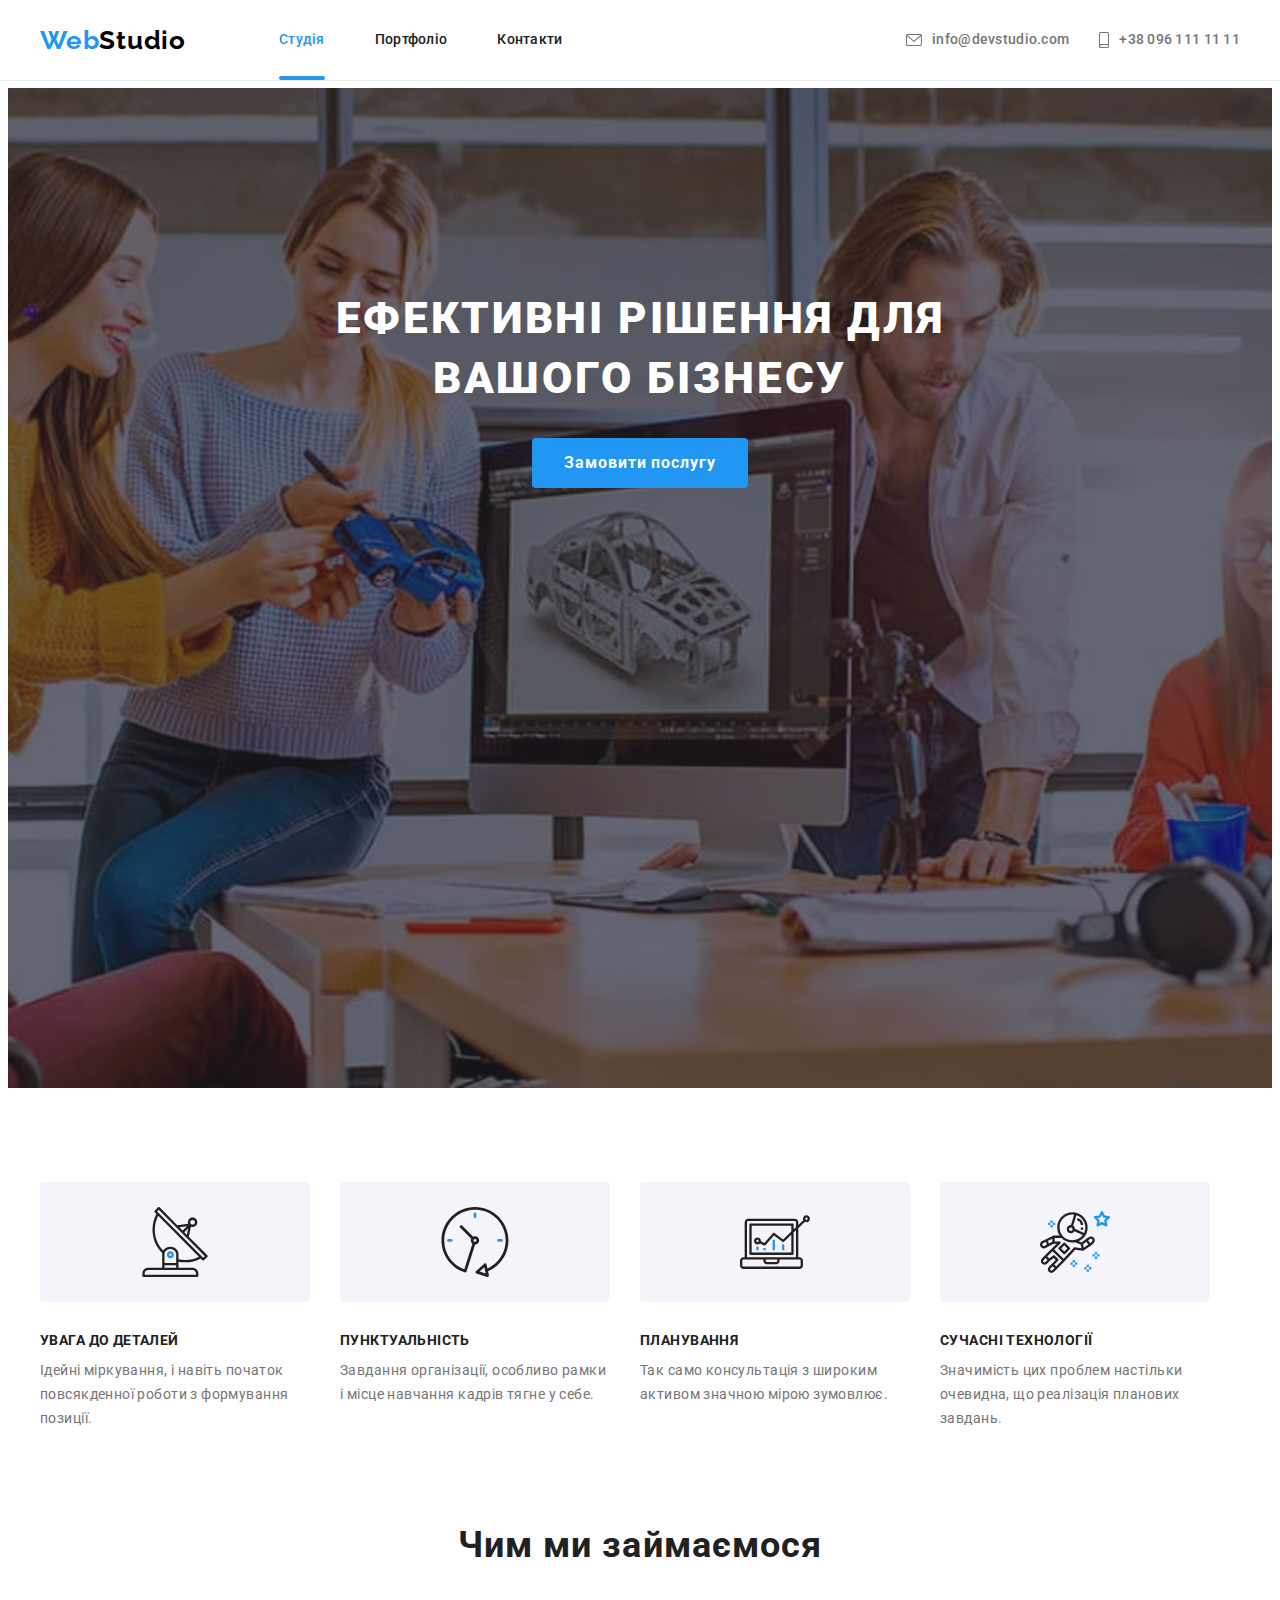
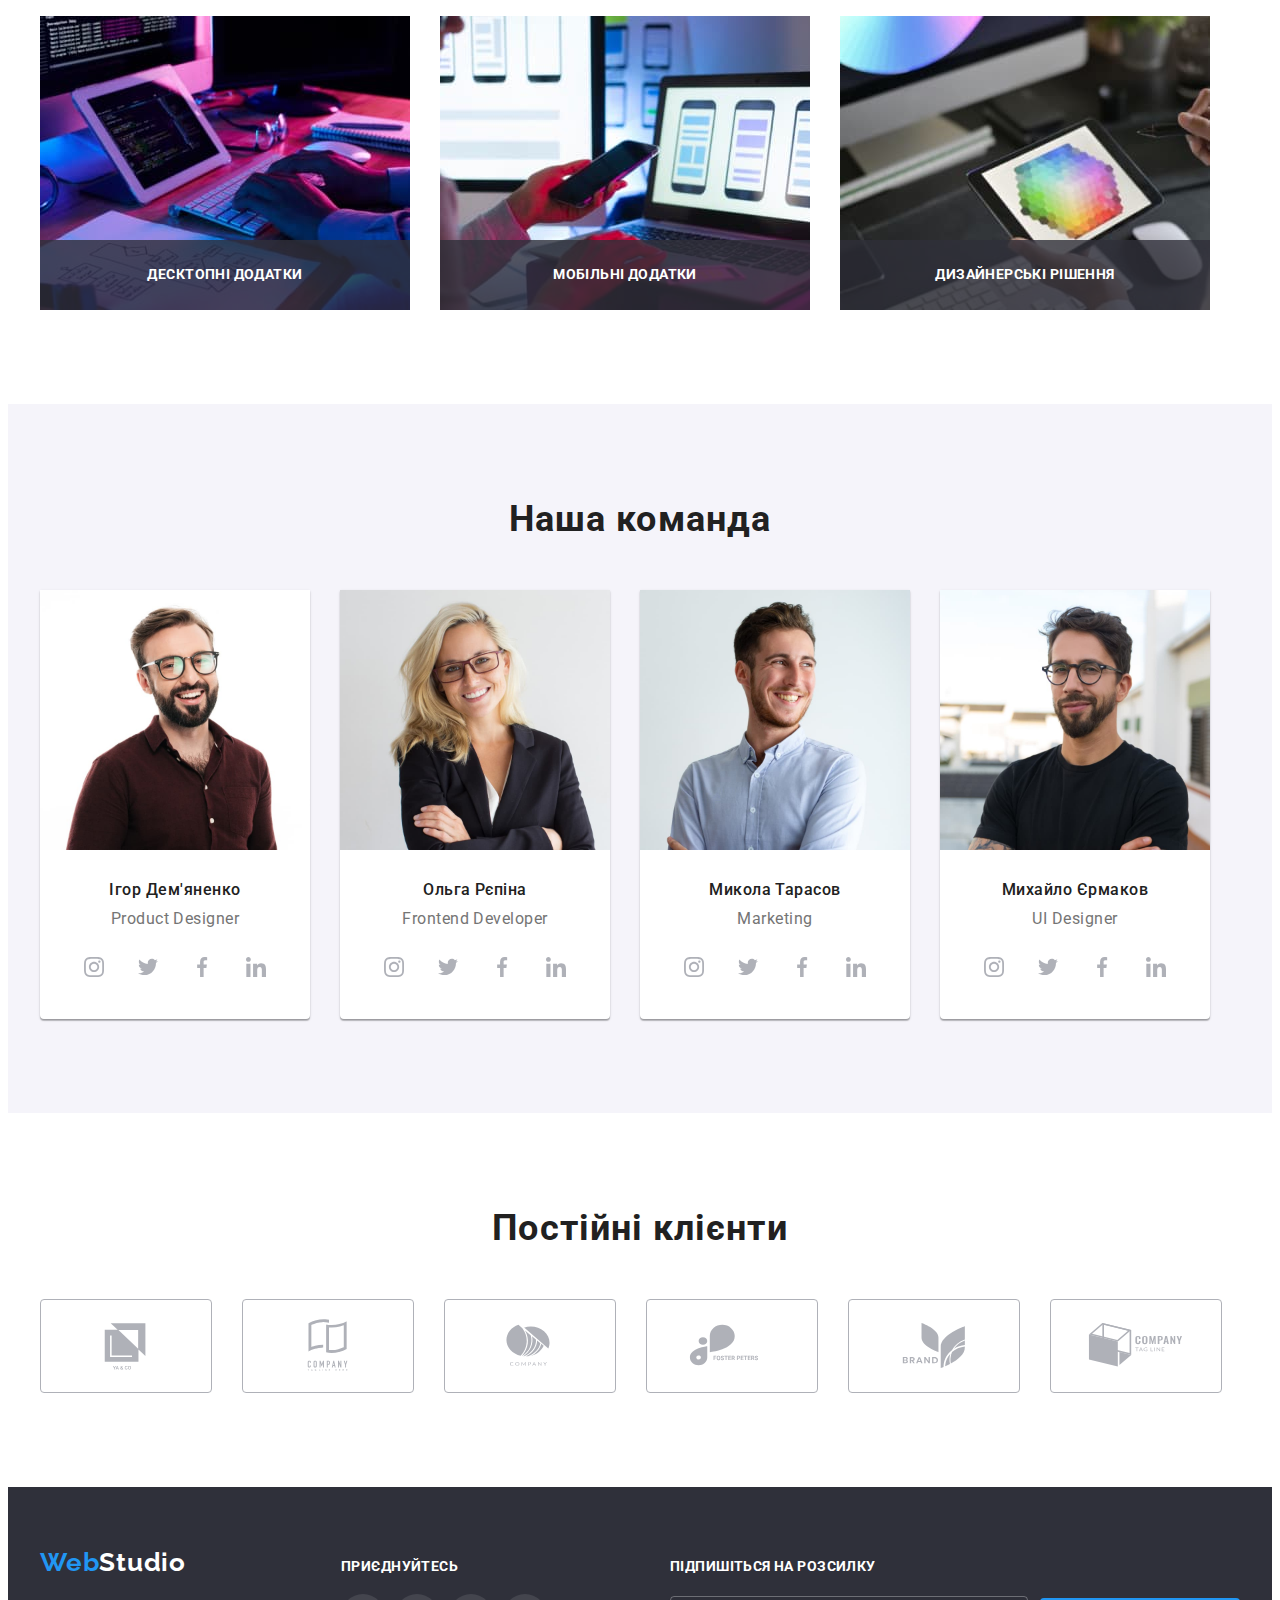
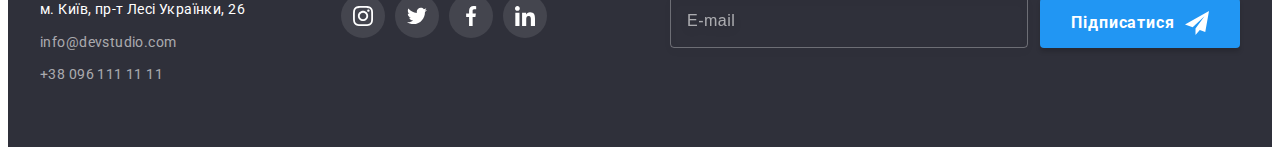
==== index.html @ c89e22a8 "hw7" ====
<!doctype html>
<html lang="uk">
<head>
    <meta charset="UTF-8">
    <meta http-equiv="X-UA-Compatible" content="IE=edge">
    <meta name="viewport" content="width=device-width, initial-scale=1.0">
    <title>Головна</title>
    <link rel="preconnect" href="https://fonts.googleapis.com">
    <link rel="preconnect" href="https://fonts.gstatic.com" crossorigin>
    <link href="https://fonts.googleapis.com/css2?family=Raleway:wght@700&family=Roboto:wght@400;500;700;900&display=swap"
        rel="stylesheet">
        <link rel="stylesheet" href="https://cdnjs.cloudflare.com/ajax/libs/modern-normalize/1.1.0/modern-normalize.min.css"
        integrity="sha512-wpPYUAdjBVSE4KJnH1VR1HeZfpl1ub8YT/NKx4PuQ5NmX2tKuGu6U/JRp5y+Y8XG2tV+wKQpNHVUX03MfMFn9Q=="
        crossorigin="anonymous" referrerpolicy="no-referrer">
    <link rel="stylesheet" href="./css/style.css">
</head>
<body>
    <header class="header">
        <!--меню в хедері-->
        <div class="container main-nav">
            <nav class="nav">
                <a href="./index.html" class="logo"> <span class="logo-style">Web</span>Studio</a>
                <ul class="site-nav list">
                    <li class="item"><a href="./index.html" class="link current">Студія</a></li>
                    <li class="item"><a href="./portfolio.html" class="link">Портфоліо</a></li>
                    <li class="item"><a href="#" class="link">Контакти</a></li>
                </ul>
            </nav>
                <ul class="cont-nav list">
                    <li class="item">
                        <a href="mailto:info@devstudio.com" class="link">
                            <svg class="icon" width="16px" height="16px">
                                <use href="./images/symbol-defs.svg#icon-envelope"></use>
                            </svg>info@devstudio.com</a>
                    </li>
                    <!--контакти в хедері-->
                    <li class="item">
                        <a href="tel:+380961111111" class="link">
                            <svg class="icon" width="10px" height="16px">
                                <use href="./images/symbol-defs.svg#icon-smartphone"></use>
                            </svg>+38 096 111 11 11</a>
                    </li>
                </ul>
        </div>
    </header>
    <main>
        <!--слоган-->
        <section class="hero">
            <div class="container">
                <h1 class="hero-title">Ефективні рішення для вашого бізнесу</h1>
                <button data-modal-open class="button" type="button">Замовити послугу</button>
                    <!-- модальне вікно замовити послугу -->
                    <div class="backdrop is-hidden" data-modal>
                        <div class="order-window">

                            <form class="client-form"> 
                                                            <button class='btn-modal-close' data-modal-close>
                                                                <svg class="close" width="12px" height="12px">
                                                                    <use href="./images/symbol-defs.svg#icon-close"></use>
                                                                </svg>
                                                            </button>
                                <h2 class="form-title">Залиште свої дані, ми вам передзвонимо</h2>
                                <ul class="fields-list list">
                                    <li class="form-field">
                                        <label for="client-name" class="form-label">Ім'я</label>
                                        <input class="form-input" type="text" name="client-name" id="client-name" autofocus>
                                        <svg class="field-icon">
                                            <use href="./images/symbol-defs.svg#icon-person">
                                            </use>
                                        </svg>
                                    </li>
                                    <li class="form-field">
                                        <label for="client-tel" class="form-label">Телефон</label>
                                        <input class="form-input" type="tel" name="client-tel" id="client-tel">
                                            <svg class="field-icon">
                                                <use href="./images/symbol-defs.svg#icon-phone">
                                                </use>
                                            </svg>
                                    </li>
                                    <li class="form-field">
                                        <label for="client-email" class="form-label">Пошта</label>
                                        <input class="form-input" type="email" name="client-email" id="client-email">
                                        <svg class="field-icon">
                                            <use href="./images/symbol-defs.svg#icon-email">
                                            </use>
                                        </svg>
                                    </li>
                                    <li class="form-field">
                                        <label for="client-comment" class="form-label">Коментар</label>
                                        <textarea class="form-input" name="client-comment" id="client-comment" placeholder="Введіть текст"></textarea>
                                    </li>
                                </ul>

                                <div>
                                    <label class="policy" for="policy">
                                        <input class="checkbox" type="checkbox" name="policy" id="policy">
                                        <span class="icon-checkbox"> </span>
                                        <svg class="icon-checked">
                                            <use href="./images/symbol-defs.svg#icon-check"></use>
                                        </svg>
                                        Погоджуюся з розсилкою та приймаю &nbsp<a class="policy-link" href="">Умови договору</a>
                                    </label>  
                                </div>

                                <button class="button send-form" type="submit">Відправити</button>
                            </form>
                        </div>
                    </div>
            </div>
        </section>
        <!--Інструменти-->
        <section class="section">
            <div class="container">
            <h2 class="section-title visually-hidden">Інструменти</h2> <!-- заголовок схований .visually-hidden -->
            <ul class="instruments list">
                <li class="item">
                    <div class="area">
                        <svg class="icon">
                            <use href="./images/symbol-defs.svg#icon-antenna"></use>
                        </svg>
                    </div>
                    <h3 class="title">Увага до деталей</h3>
                    <p class="text">Ідейні міркування, і навіть початок повсякденної роботи з формування позиції.</p>
                </li>
                <li class="item" >
                    <div class="area">
                        <svg class="icon">
                            <use href="./images/symbol-defs.svg#icon-clock"></use>
                        </svg>
                    </div>
                    <h3 class="title">Пунктуальність</h3>
                    <p class="text">Завдання організації, особливо рамки і місце навчання кадрів тягне у себе.</p>
                </li>
                <li class="item icon-diagram">
                    <div class="area">
                        <svg class="icon">
                            <use href="./images/symbol-defs.svg#icon-diagram"></use>
                        </svg>
                    </div>
                    <h3 class="title">Планування</h3>
                    <p class="text">Так само консультація з широким активом значною мірою зумовлює.</p>
                </li>
                <li class="item icon-astronaut">
                    <div class="area">
                        <svg class="icon">
                            <use href="./images/symbol-defs.svg#icon-astronaut"></use>
                        </svg>
                    </div>
                    <h3 class="title">Сучасні технології</h3>
                    <p class="text">Значимість цих проблем настільки очевидна, що реалізація планових завдань.</p>
                </li>
            </ul>
            </div>
        </section>
        <!--чим ми займаємося-->
        <section class="section no-padding-top">
            <div class="container">
                <h2 class="section-title">Чим ми займаємося</h2>
                <ul class="work-list list">
                    <li class="item">
                        <a href=""><img src="./images/box1.jpg" class="img" alt="створення коду" width="370"></a>
                        <h3 class="work-title">Десктопні додатки</h3>
                    </li>
                    <li class="item">
                        <a href=""><img src="./images/box2.jpg" class="img" alt="створення мобільних додатків" width="370"></a>
                        <h3 class="work-title">Мобільні додатки</h3>
                    </li>
                    <li class="item">
                        <a href=""><img src="./images/box3.jpg" class="img" alt="розробка дизайну" width="370"></a>
                        <h3 class="work-title">Дизайнерські рішення</h3>
                    </li>
                </ul>
            </div>

        </section>
        <!--наша команда-->
        <section class="section secondary-bkg">
            <div class="container">
                <h2 class="section-title">Наша команда</h2>
                    <ul class="team-list list">
                        <li class="team-member">
                            <img src="./images/igor_demianenko.jpg" class="foto"
                                alt="чоловік з бородою в червоній сорочці та окулярах, шатен"
                                width="270">
                                <div class="description">
                                    <h3 class="title">Ігор Дем'яненко</h3>
                                    <p class="position">Product Designer</p>
                                    <ul class="social-links list">
                                        <!--прибрати поінтери списку-->
                                        <li class="item">
                                            <!-- інстаграм -->
                                            <a class="social-area" href="#" aria-label="Instagram">
                                                <span class="visually-hidden">інстаграм</span>
                                                <svg class="icon">
                                                    <use href="./images/symbol-defs.svg#icon-instagram"></use>
                                                </svg>
                                            </a>
                                        </li>
                                        <li class="item">
                                            <!-- твітер -->                                 
                                            <a class="social-area" href="#" aria-label="Twitter">
                                                <span class="visually-hidden">твіттер</span>
                                                <svg class="icon">
                                                    <use href="./images/symbol-defs.svg#icon-twitter"></use>
                                                </svg>
                                            </a>
                                        </li>
                                        <li class="item">                                   
                                            <!-- фейсбук -->
                                            <a class="social-area" href="#" aria-label="Facebook">
                                                <span class="visually-hidden">фейсбук</span>
                                                <svg class="icon">
                                                    <use href="./images/symbol-defs.svg#icon-facebook"></use>
                                                </svg>
                                            </a>
                                        </li>
                                        <li class="item">                                  
                                            <!-- лінкед ін -->
                                            <a class="social-area" href="#" aria-label="LinkedIn">
                                                <span class="visually-hidden">лінкедін</span>
                                                <svg class="icon">
                                                    <use href="./images/symbol-defs.svg#icon-linkedin"></use>
                                                </svg>
                                            </a>
                                        </li>                                    
                                    </ul>
                                </div>                               
                        </li>
                        <li class="team-member">
                            <img src="./images/olga_repina.jpg" class="foto" 
                                alt="світловолоса, усміхнена, молода жінка в окулярах та піджаку"
                                width="270">
                                <div class="description">
                                    <h3 class="title">Ольга Рєпіна</h3>
                                    <p class="position">Frontend Developer</p>
                                    <ul class="social-links list">
                                        <!--прибрати поінтери списку-->
                                        <li class="item">
                                            <!-- інстаграм -->
                                            <a class="social-area" href="#" aria-label="Instagram">
                                                <span class="visually-hidden">інстаграм</span>
                                                <svg class="icon">
                                                    <use href="./images/symbol-defs.svg#icon-instagram"></use>
                                                </svg>
                                            </a>
                                        </li>
                                        <li class="item">
                                            <!-- твітер -->                                   
                                            <a class="social-area" href="#" aria-label="Twitter">
                                                <span class="visually-hidden">твіттер</span>
                                                <svg class="icon">
                                                    <use href="./images/symbol-defs.svg#icon-twitter"></use>
                                                </svg>
                                            </a>
                                        </li>
                                        <li class="item">
                                            <!-- фейсбук -->
                                            <a class="social-area" href="#"  aria-label="Facebook">
                                                <span class="visually-hidden">фейсбук</span>
                                                <svg class="icon">
                                                    <use href="./images/symbol-defs.svg#icon-facebook"></use>
                                                </svg>
                                            </a>
                                        </li>
                                        <li class="item">
                                            <!-- лінкед ін -->
                                            <a class="social-area" href="#" aria-label="LinkedIn">
                                                <span class="visually-hidden">лінкедін</span>
                                                <svg class="icon">
                                                    <use href="./images/symbol-defs.svg#icon-linkedin"></use>
                                                </svg>
                                            </a>
                                        </li>
                                    </ul>
                                </div>
                                </li>
                        <li class="team-member">
                            <img src="./images/mykola_tarasov.jpg" class="foto"
                                alt="молодий чоловік в світлоблакитній сорочці з відкритою посмішкою"
                                width="270">
                                <div class="description">
                                    <h3 class="title">Микола Тарасов</h3>
                                    <p class="position">Marketing</p>
                                    <ul class="social-links list">
                                        <!--прибрати поінтери списку-->
                                        <li class="item">
                                            <!-- інстаграм -->
                                            <a class="social-area" href="#" aria-label="Instagram">
                                                <span class="visually-hidden">інстаграм</span>
                                                <svg class="icon">
                                                    <use href="./images/symbol-defs.svg#icon-instagram"></use>
                                                </svg>
                                            </a>
                                        </li>
                                        <li class="item">
                                            <!-- твітер -->                                 
                                            <a class="social-area" href="#" aria-label="Twitter">
                                                <span class="visually-hidden">твіттер</span>
                                                <svg class="icon">
                                                    <use href="./images/symbol-defs.svg#icon-twitter"></use>
                                                </svg>
                                            </a>
                                        </li>
                                        <li class="item">
                                            <!-- фейсбук -->
                                            <a class="social-area" href="#"  aria-label="Facebook">
                                                <span class="visually-hidden">фейсбук</span>
                                                <svg class="icon">
                                                    <use href="./images/symbol-defs.svg#icon-facebook"></use>
                                                </svg>
                                            </a>
                                        </li>
                                        <li class="item">
                                            <!-- лінкед ін -->
                                            <a class="social-area" href="#" aria-label="LinkedIn">
                                                <span class="visually-hidden">лінкедін</span>
                                                <svg class="icon">
                                                    <use href="./images/symbol-defs.svg#icon-linkedin"></use>
                                                </svg>
                                            </a>
                                        </li>
                                    </ul>
                                </div>
                        </li>
                        <li class="team-member">
                            <img src="images/michael_yermakov.jpg" class="foto"
                                alt="молодий чоловік з татуюванням на правій руці в чорній футболці та чорних окулярах" 
                                width="270">
                                <div class="description">
                                    <h3 class="title">Михайло Єрмаков</h3>
                                    <p class="position">UI Designer</p>
                                    <ul class="social-links list">
                                        <!--прибрати поінтери списку-->
                                        <li class="item">
                                            <!-- інстаграм -->
                                            <a class="social-area" href="#" aria-label="Instagram">
                                                <span class="visually-hidden">інстаграм</span>
                                                <svg class="icon">
                                                    <use href="./images/symbol-defs.svg#icon-instagram"></use>
                                                </svg>
                                            </a>
                                        </li>
                                        <li class="item">
                                            <!-- твітер -->                                   
                                            <a class="social-area" href="#" aria-label="Twitter">
                                                <span class="visually-hidden">твіттер</span>
                                                <svg class="icon">
                                                    <use href="./images/symbol-defs.svg#icon-twitter"></use>
                                                </svg>
                                            </a>
                                        </li>
                                        <li class="item">
                                            <!-- фейсбук -->
                                            <a class="social-area" href="#"  aria-label="Facebook">
                                                <span class="visually-hidden">фейсбук</span>
                                                <svg class="icon">
                                                    <use href="./images/symbol-defs.svg#icon-facebook"></use>
                                                </svg>
                                            </a>
                                        </li>
                                        <li class="item">
                                            <!-- лінкед ін -->
                                            <a class="social-area" href="#" aria-label="LinkedIn">
                                                <span class="visually-hidden">лінкедін</span>
                                                <svg class="icon">
                                                    <use href="./images/symbol-defs.svg#icon-linkedin"></use>
                                                </svg>
                                            </a>
                                        </li>
                                    </ul>
                                </div>
                        </li>
                    </ul>
            </div>
        </section>
        <!-- постійні клієнти -->
        <section class="section">
            <div class="container">
                <h2 class="section-title">Постійні клієнти</h2>
                <ul class="clients-list list">
                    <li class="item" >
                        <a class="company-link" href="#" aria-label="Компанія 1">
                            <span class="visually-hidden">Компанія 1</span>
                            <svg class="icon">
                                <use href=".//images/symbol-defs.svg#icon-logo1"></use>
                            </svg>
                        </a>
                    </li>
                    <li class="item">
                        <a class="company-link" href="#" aria-label="Компанія 2">
                            <span class="visually-hidden">Компанія 2</span>
                            <svg class="icon">
                                <use href=".//images/symbol-defs.svg#icon-logo2"></use>
                            </svg>
                        </a>
                    </li>
                    <li class="item">
                        <a class="company-link" href="#" aria-label="Компанія 3">
                            <span class="visually-hidden">Компанія 3</span>
                            <svg class="icon">
                                <use href=".//images/symbol-defs.svg#icon-logo3"></use>
                            </svg>
                        </a>
                    </li>
                    <li class="item">
                        <a class="company-link" href="#" aria-label="Компанія 4">
                            <span class="visually-hidden">Компанія 4</span>
                            <svg class="icon">
                                <use href=".//images/symbol-defs.svg#icon-logo4"></use>
                            </svg>
                        </a>
                    </li>
                    <li class="item">
                        <a class="company-link" href="#" aria-label="Компанія 5">
                            <span class="visually-hidden">Компанія 5</span>
                            <svg class="icon">
                                <use href=".//images/symbol-defs.svg#icon-logo5"></use>
                            </svg>
                        </a>
                    </li>
                    <li class="item">
                        <a class="company-link" href="#" aria-label="Компанія 6">
                            <span class="visually-hidden">Компанія 6</span>
                            <svg class="icon">
                                <use href=".//images/symbol-defs.svg#icon-logo6"></use>
                            </svg>
                        </a>
                    </li>
                    
                </ul>
            </div>
        </section>
    </main>
    <!-- футер -->
    <footer class="footer">
        <div class="container">
            <div class="footer-information">
                <div class="logo-and-adr">
                    <a href="./index.html" class="logo"><span class="logo-style">Web</span>Studio</a>
                    <address class="footer-adr">
                        <ul class="footer-adr-list list">
                            <li class="item">
                                <a href="https://goo.gl/maps/CPtrU1FHBa2aNyZL9" class="f-adress" target="_blank"
                                    rel="noopener noreferrer nofollow">м. Київ, пр-т Лесі
                                    Українки, 26</a>
                            </li>
                            <li class="item">
                                <a href="mailto:info@devstudio.com" class="link">info@devstudio.com</a>
                            </li>
                            <li class="item">
                                <a href="tel:+380961111111" class="link">+38 096 111 11 11</a>
                            </li>
                        </ul>
                    </address>
                </div>
                <div class="join-us">
                    <h3 class="title">Приєднуйтесь</h3>
                    <ul class="social-links list">
                        <!--прибрати поінтери списку-->
                        <li class="item">
                            <!-- інстаграм -->
                            <a class="social-area" href="#" aria-label="Instagram">
                                <span class="visually-hidden">інстаграм</span>
                                <svg class="icon">
                                    <use href="./images/symbol-defs.svg#icon-instagram"></use>
                                </svg>
                            </a>
                        </li>
                        <li class="item">
                            <!-- твітер -->
                            <a class="social-area" href="#" aria-label="Twitter">
                                <span class="visually-hidden">твіттер</span>
                                <svg class="icon">
                                    <use href="./images/symbol-defs.svg#icon-twitter"></use>
                                </svg>
                            </a>
                        </li>
                        <li class="item">
                            <!-- фейсбук -->
                            <a class="social-area" href="#"  aria-label="Facebook">
                                <span class="visually-hidden">фейсбук</span>
                                <svg class="icon">
                                    <use href="./images/symbol-defs.svg#icon-facebook"></use>
                                </svg>
                            </a>
                        </li>
                        <li class="item">
                            <!-- лінкед ін -->
                            <a class="social-area" href="#" aria-label="LinkedIn">
                                <span class="visually-hidden">лінкедін</span>
                                <svg class="icon">
                                    <use href="./images/symbol-defs.svg#icon-linkedin"></use>
                                </svg>
                            </a>
                        </li>
                    </ul>
                </div>
                <form class="subscribe-area">
                    <div class="subscribe-field">
                        <label for="subscribe-email">Підпишіться на розсилку</label>
                        <input type="email" name="subscribe-email" id="subscribe-email" placeholder="E-mail">
                    </div>
                    <button class="button subscribe" type="submit">Підписатися
                        <svg class="icon">
                            <use class="subscribe-icon" href="./images/symbol-defs.svg#icon-send"></use>
                        </svg> 
                    </button>
                </form>
            </div>
        </div>
    </footer>
    <script src="./js/modal.js"></script>
</body>
</html>
---- css/style.css ----
/* палітра */

/* основний колір тексту #212121 */
/* другорядний колір тексту #757575 */
/* основний білий колір фону #F5F5F5 */
/* білий у хедері #ECECEC */
/* білий колір #FFFFFF */
/* синій колір #2196F3 */
/* чорний колір для лого #000000 */
/* колір не активної кнопки #F5F4FA */
/* сірий колір бордерів #ECECEC */

:root{
  --primary-text-color: #212121;
  --pure-black-color:#000000;
  --secondary-text-color: #757575;
  --accent-color: #2196F3;
  --primary-white-color: #ffffff;
  --calm-button-bg-color: #F5F4FA;
  --transp-foot-text-color: rgba(100%,100%,100%,60%);
  --secondary-bkg-color: #2F303A;
  --bordering-color: #ECECEC;
  --hero-gradient-color: rgba(47, 48, 58, 0.4);
  --clients-border-color: #AFB1B8;
  
}

body {
    color: var(--primary-text-color);
    background-color: var(--primary-white-color);
    font-family:'Roboto', sans-serif;
    font-style: normal;
    position: relative;
    padding-top: 80px;
}
/* прибираємо крапки зі списків */
.list {
    list-style: none;
    padding: 0;
    margin: 0;
}

.container{
    width: 1200px;
    margin-left: auto;
    margin-right: auto;
    padding-left: 15px;
    padding-right: 15px;
}

/* ховаємо заголовки */
.visually-hidden {
    position: absolute;
    white-space: nowrap;
    
    width: 1px;
    height: 1px;
    overflow: hidden;
    border: 0;
    padding: 0;
    clip: rect(0 0 0 0);
    clip-path: inset(50%);
    margin: -1px;
}

/*хедер навігація*/

.header{
    display: block;
    border-bottom: 1px solid var(--bordering-color);
    background-color: var(--primary-white-color);

    position: fixed;
    top:0;
    left: 0;
    width: 100%;
    z-index: 9; /*максимальне значення більше тільки у модального вікна*/
}

.main-nav{
    display: flex;
}
/* стиль логотипу */
.logo{
    margin-right: 93px;
    color: var(--pure-black-color);
    padding: 10px 0;

    font-family: 'Raleway', sans-serif;
    font-weight: 700;
    font-size: 26px;
    line-height: 1.19;
    letter-spacing: 0.03em;
    text-decoration: none;
}
/* другий колір логотипу */
.logo-style{
    color: var(--accent-color);
}

/* стиль меню навігації */
.site-nav, .cont-nav{
    display: flex;
    font-weight: 500;
    font-size: 14px;
    line-height: 1.14;
    letter-spacing: 0.02em;
}
.nav{
    display: flex;
    align-items: center;
}

.site-nav .item + .item{
    margin-left: 50px;
}

.site-nav .link{
    position: relative;

    display: block;
    padding-top: 32px;
    padding-bottom: 32px;
    color: var(--primary-text-color);
    text-decoration: none;

    transition: color 250ms cubic-bezier(0.4, 0, 0.2, 1)
}

/* ховер і фокус у навігації і контактах у хедері */
.site-nav .link:hover,  /* меню навігації ухедері */
.site-nav .link:focus,   
.footer-adr-list .link:hover,   /*контакти у футері*/
.footer-adr-list .link:focus,
.cont-nav .link:hover,
.cont-nav .link:focus{
    color: var(--accent-color);
}

/* індикація актикного пункту меню(сторінки) у навигації */
.site-nav .link.current{
    color: var(--accent-color);    
}
.site-nav .link.current::after{
    content: '';

    position: absolute;
    bottom: 0;

    display: block;
    width: 100%;
    height: 4px;
    border-radius: 2px;
    background-color: var(--accent-color);
}

/* контакти у хедері*/
.cont-nav{
    margin-left: auto;
    display: flex;
    flex-direction: row;
}
.cont-nav .link{
    display: flex;
    align-items: center;
    color: currentColor;   
    text-decoration: none;
    padding-top: 32px;
    padding-bottom: 32px;

    transition: color 250ms cubic-bezier(0.4, 0, 0.2, 1)
}
.cont-nav .item{
    display: flex;
    color: var(--secondary-text-color);
}

.cont-nav .item+.item{
    margin-left: 30px;
}
.cont-nav .icon{
    display: block;
    margin-right: 10px;
    fill: currentColor;
}

/*секція головна ідея*/
.hero{
    max-width: 1600px;
    height: 600px;
    margin-left: auto;
    margin-right: auto;
    background-color: var(--secondary-bkg-color);
    text-align: center;
    padding-top: 200px;
    padding-bottom: 200px;
    background-image: linear-gradient(to right, 
        rgba(47, 48, 58, 0.4),
        rgba(47, 48, 58, 0.4)), 
        url(../images/main-bkg-img.jpg);
    background-size: cover;
    background-repeat: no-repeat;
    background-position: center;
}


/* заголовок головної ідеї */
.hero-title{
    margin: 0;
    margin-bottom: 30px;
    padding: 0 200px;

    color:var(--primary-white-color) ;
    font-weight: 900;
    font-size: 44px;
    line-height: 1.364; /* если поставить множитель 1.36 - тогда размер блока будет меньше на 2px */
    letter-spacing: 0.06em;
    text-transform: uppercase;

}
/* кнопка */
.button{
    border-radius: 4px;
    border: transparent;
    height: 50px;
    padding-left: 32px;
    padding-right: 32px;
    color: var(--primary-white-color);
    background-color: var(--accent-color);
    font-family: inherit;
    font-weight: 700;
    font-size: 16px;
    line-height: 1.88;
    align-items: center;
    text-align: center;
    letter-spacing: 0.06em;
    cursor: pointer;
}


/* контент */
.section{
    padding-top: 94px;
    padding-bottom: 94px;
}
.section-title{
    margin-top: 0;
    margin-bottom: 50px;
    font-weight: 700;
    font-size: 36px;
    line-height: 1.17;
    text-align: center;
    letter-spacing: 0.03em;
}
.section.no-padding-top{
    padding-top: 0;
}

.section.secondary-bkg{
    background-color: var(--calm-button-bg-color);

}


/*секція инструменти*/
.instruments{
    display:flex;
}

.instruments .item{
    width: 270px;
}


.instruments .area{
    display: flex;
    width: 270px;
    height: 120px;
    justify-content: center;
    align-items: center;
    background-color: var(--calm-button-bg-color);
    border-radius: 4px;
    margin-bottom: 30px;
}
.instruments .icon{
    height: 70px;
    width: 70px;
}

.instruments .item + .item{
    margin-left: 30px;
}
/* стиль для заголовків інструментів */
.instruments .title{
    margin-top: 0;
    margin-bottom: 10px;

    font-weight: 700;
    font-size: 14px;
    line-height: 1.143;
    letter-spacing: 0.03em;
    text-transform: uppercase;
}
/* стиль для опису інструментів */
.instruments .text{
    color: var(--secondary-text-color);
    font-weight: 400;
    font-size: 14px;
    line-height: 1.72;
    margin-top:0;
    margin-bottom: 0;
    letter-spacing: 0.03em;
}

/* секція чим ми займаємось */
.work-list{
    display: flex;
}
.work-list .item{
    position: relative;
}

.work-list .item + .item{
    margin-left: 30px;
}

.work-list .img{
    display: block;
}

.work-title{
    display: flex;
    position: absolute;
    
    width: 100%;
    height: 70px;
    bottom: 0;
    left:0;
    text-transform: uppercase;
    align-items: center;
    justify-content: center;
    font-weight: 700;
    font-size: 14px;
    line-height: 1.14;
    letter-spacing: 0.03em;
    background-color: rgba(47, 48, 58, 0.8);
    color: var(--primary-white-color);
    margin: 0;

}
/* секція наша команда */
.team-list{
    font-size: 16px;
    line-height: 1.19;
    letter-spacing: 0.03em;
    display: flex;
}
.team-member{
    background-color: var(--primary-white-color);
    text-align: center;
    box-shadow: 0px 1px 3px rgba(0, 0, 0, 0.12), 
                0px 1px 1px rgba(0, 0, 0, 0.14), 
                0px 2px 1px rgba(0, 0, 0, 0.2);
    border-radius: 0px 0px 4px 4px;
}
.team-list .team-member + .team-member{
    margin-left: 30px;
}


.team-member .foto{
    display: block;
}
.team-member .description{
    padding-top: 30px;
    padding-bottom: 30px;
}
/* піб тіммейта */
.team-member .title{
    color: var(--primary-text-color);
    font-weight: 500;
    font-size: 16px;
    margin-top: 0;
    margin-bottom: 10px;
}
/* позиція тіммейта */
.team-member .position{
    margin-top: 0;
    margin-bottom: 16px;
    color: var(--secondary-text-color);
}

/* посилання на соціальні мережі */
.social-links{
    display: flex;
    padding-left: 32px;
    padding-right: 32px;
}
.social-links .item + .item{
    margin-left: 10px;
}

.social-area{
    width: 44px;
    height: 44px;
    border-radius: 50%;
    display: flex;
    align-items: center;
    justify-content: center;
    color: var(--clients-border-color);

    transition: color 250ms cubic-bezier(0.4, 0, 0.2, 1),
                background-color 250ms cubic-bezier(0.4, 0, 0.2, 1);
}

.social-area .icon{
    width: 20px;
    height: 20px;
    fill: currentColor;
}


/* стилі для постійних клієнтів */
.clients-list{
    display: flex;
}

.clients-list .link{
    padding: 16px 32px;
    border: 1px solid var(--clients-border-color);
    border-radius: 4px; 
}


.clients-list .item + .item{
    margin-left: 30px;
}

.company-link{
    display: flex;
    align-items: center;
    justify-content: center;
    width: 170px;
    height: 92px;
    border: 1px solid var(--clients-border-color);
    border-radius: 4px;
    color: var(--clients-border-color);

    transition: color 250ms cubic-bezier(0.4, 0, 0.2, 1), border-color 250ms cubic-bezier(0.4, 0, 0.2, 1);
}
.company-link:hover,
.company-link:focus{
    color: var(--accent-color);
    border-color: var(--accent-color);
}

.company-link .icon{
    height: 60px;
    width: 106px;
    fill: currentColor;
}


/* Cтилі для сторінки портфоліо */

/* кнопки фільтрації */
.button.filter {
    color: var(--primary-text-color);
    background-color: var(--calm-button-bg-color);
    min-width: 73px;
    font-weight: 500;
    font-size: 16px;
    line-height: 1.62;
    text-align: center;
    letter-spacing: 0.03em;
    padding: 6px 22px;

    transition: color 250ms cubic-bezier(0.4, 0, 0.2, 1), 
                background-color 250ms cubic-bezier(0.4, 0, 0.2, 1),
                box-shadow 250ms cubic-bezier(0.4, 0, 0.2, 1);

}

/* ховер та фокус для кнопок фільтрації */
.button.filter:hover,
.button.filter:focus {
    color: var(--primary-white-color);
    background-color: var(--accent-color);
    box-shadow: 0px 4px 4px rgba(0, 0, 0, 0.15);
}

/* вирівнюємо кнопки фільтрації по горизонталі */
.filter-list{
    display: flex;
    justify-content: center;
    margin-bottom: 50px;
}
.filter-list .item + .item{
    margin-left: 8px;
}

/* розміщення та геометрія прикладів робіт */
.examples{
    display: flex;
    flex-wrap: wrap;
}
.examples .item{
    width: calc((100% - 60px)/3);
    margin-right: 30px;
    margin-bottom: 30px;

    transition: box-shadow 250ms cubic-bezier(0.4, 0, 0.2, 1),
}

.examples .item:hover,
.examples .item:focus{
    box-shadow: 0px 1px 1px rgba(0, 0, 0, 0.12), 
                0px 4px 4px rgba(0, 0, 0, 0.06), 
                1px 4px 6px rgba(0, 0, 0, 0.16);
}
.examples .item:nth-child(3n){
    margin-right: 0;
}
.examples .item:nth-last-child(-n+3){
    margin-bottom: 0;
}
/* скидуємо оформлення тексту для прикладів роботи */
.example{
    text-decoration: none;
    margin:0;
    display: block;
}

/* стиль для заголовків прикладів робіт */
.example-title{
    color: var(--primary-text-color);
    font-weight: 700;
    font-size: 18px;
    line-height: 2;
    letter-spacing: 0.06em;
    margin-bottom: 4px;
    margin-top: 0;
}

/* стиль для опису категорій(типів) робіт */
.example-category{
    color: var(--secondary-text-color);
    font-size: 16px;
    line-height: 1.875;
    letter-spacing: 0.03em;
    margin: 0; 
}
/* зображення прикладів робіт */
.examples-img{
    display: block;
}
/* спливаюче вікно */
.pop-up{
    position: relative;
    overflow: hidden;
}

.overlay{
    position: absolute;
    width: 100%;
    height: 100%;
    background-color: var(--accent-color);
    opacity: 0.9; 
    transform: translatey(0);
    transition: transform 250ms cubic-bezier(0.4, 0, 0.2, 1);

}

.examples .example:hover .overlay,
.examples .example:focus .overlay{
    opacity: 0.9;
    transform: translateY(-100%);
}
/* стиль для детального опису прикладів робіт */
.example-description {
    position: absolute;
    color: var(--primary-white-color);
    font-size: 18px;
    line-height: 1.56;
    letter-spacing: 0.03em;
    opacity: 0;
    left: 0;
    top: 0;
    margin: 0;
    height: 100%;
    padding: 63px 24px;
}
.examples .example:hover .example-description,
.examples .example:focus .example-description{
    opacity: 1;
} 

/* нижня рамка прикладив робіт */
.example .description{
    margin: 0;
    padding: 20px 24px;
    border-bottom: 1px solid var(--bordering-color);
    border-right: 1px solid var(--bordering-color);
    border-left: 1px solid var(--bordering-color);

}



/* футер */
.footer{
    background-color: var(--secondary-bkg-color);
    padding-top: 60px;
    padding-bottom: 60px;  
}

.footer-information{
    display: flex;
    align-items: baseline;
}


/* контейнер адресси */
.footer-adr{
    font-style: normal;
    font-size: 14px;
    line-height: 1.71;
    letter-spacing: 0.03em;
    padding-top: 20px;
    width: 231px;
}
/* перелік контактів(адресс) у футері */
.footer-adr-list{

}
/* фізична адресса в футері */
.f-adress{
    color: var(--primary-white-color);
    text-decoration: none;
}


/* зміна кольору лого в футері */
.footer .logo{
    color:var(--primary-white-color);
    margin-right: 0;
}

/* колір емайлу та телефону в футері */
.footer-adr-list .link{
    color: var(--transp-foot-text-color);
    text-decoration: none;  

    transition: color 250ms cubic-bezier(0.4, 0, 0.2, 1);
}
.footer-adr-list .item{
}

/* відстань між елементами переліку контактів в футері */
.footer-adr-list .item + .item{
    margin-top: 9px;
}


/* блок приєднуйся до соцмереж у футтері */
/* позиціювання контенту в блоці приєднуйтесь */
.join-us {
    padding-left: 70px;
}
/* заголовок */
.join-us .title{
    text-transform: uppercase;
    color: var(--primary-white-color);
    margin-top: 0;
    margin-bottom: 20px;
    font-weight: 700;
    font-size: 14px;
    line-height: 16px;
    letter-spacing: 0.03em;
}
/* іконки соц мереж у футері */
/* чистимо список соц мереж від попередньо встановлених паддінгів */
.join-us .social-links{
    padding: 0;
}
/* встановлюємо атрибути для посилання */
.join-us .social-area {
    width: 44px;
    height: 44px;
    border-radius: 50%;
    display: flex;
    justify-content: center;
    align-items: center;
    color: var(--primary-white-color);
    background-color: rgba(255, 255, 255, 0.1);

    transition: color 250ms cubic-bezier(0.4, 0, 0.2, 1),
                background-color 250ms cubic-bezier(0.4, 0, 0.2, 1);
}
/* ховер та фокус */
.social-area:hover,
.social-area:focus{
    background-color: var(--accent-color);
    color: var(--primary-white-color);
}


/* модальне вікно замовити послугу -головна сторінка герой */
.backdrop{
    position: fixed;
    z-index: 10;
    top: 0;
    left: 0;
    width: 100%;
    height: 100%;
    background-color: rgba(0, 0, 0, 0.2);
    
    opacity: 1;
    scale: 1;
    transition: opacity 250ms cubic-bezier(0.4, 0, 0.2, 1);
}
.backdrop.is-hidden{
    opacity: 0;
    pointer-events: none;

}

/* кнопка закриття модального вікна */
.btn-modal-close{
    display: flex;
    position: absolute;
    top: 8px;
    right: 8px;
    padding: 0;
    border-radius: 50%;
    width: 30px;
    height: 30px;
    justify-content: center;
    align-items: center;
    border: 1px solid rgba(0, 0, 0, 0.1);
    background-color: var(--primary-white-color);

    cursor: pointer;

}

/* зображення кнопки закриття модального вікна */
.order-window .close{
    fill: var(--pure-black-color);
    transition: fill 250ms cubic-bezier(0.4, 0, 0.2, 1);

}
/* ховер  */
.btn-modal-close:hover .close{
    fill: var(--accent-color);
}


.backdrop.is-hidden .order-window{
    scale: 0;
    opacity: 0;
    transform: translate(-50%, -50%);
    transition: scale 250ms cubic-bezier(0.4, 0, 0.2, 1),
                opacity 250ms cubic-bezier(0.4, 0, 0.2, 1),;
}


.order-window{
    position: absolute;
    z-index: 10;
    top: 50%;
    left: 50%;
    transform: translate(-50%, -50%);

    width: 528px;
    height: 581px;

    background-color: var(--primary-white-color);

    box-shadow: 0px 1px 3px rgba(0, 0, 0, 0.12), 
                0px 1px 1px rgba(0, 0, 0, 0.14), 
                0px 2px 1px rgba(0, 0, 0, 0.2);
    border-radius: 4px;
    scale: 1;
    opacity: 1;
}

/* оформлення полів вводу інформації про клієнта */
.client-form{
    position: relative;

    font-weight: 700;
    line-height: 1.15;
    letter-spacing: 0.03em;

    padding: 40px;
}

/* заголовок форми */
.form-title{
    margin-top: 0;
    margin-bottom: 12px;
    font-weight: 700;
    font-size: 20px;
    line-height: 1.15;
    text-align: center;
    letter-spacing: 0.03em;
}

/* список полів форми */
.fields-list{
    margin-bottom: 20px;
}
/* оформлення полів */
.form-field{
    display: flex;
    position: relative;
    flex-direction: column;
    width: 100%;
    margin-bottom: 10px;
    text-align: left;
    font-size: 12px;
}
/* оформлення поля вводу інформації */
.form-input{
    margin: 0;
    padding-top: 12px;
    padding-bottom: 12px;
    padding-left: 42px;

    border: 1px solid rgba(33, 33, 33, 0.2);
    border-radius: 4px ;

    transition: color 250ms cubic-bezier(0.4, 0, 0.2, 1), border-color 250ms cubic-bezier(0.4, 0, 0.2, 1);
}

/* оформлення поля вводу інформації при фокусі */
.form-input:focus,
.form-input:focus ~ .field-icon{
    fill:var(--accent-color);
    border-color: var(--accent-color);
}

/* оформлення мітки(лейблу) поля вводу */
.form-label{
    margin-bottom: 4px;
    font-weight: 400;
    line-height: 1.17;
    letter-spacing: 0.01em;
    color:var(--secondary-text-color);
}

/* оформлдення іконки */
.field-icon{
    position: absolute;
    top: 50%;
    left: 12px;
    width: 18px;
    height: 18px;
    display: block;
    line-height:0px;
    color: currentColor;
}

/* оформлення поля вводу з коментарем */
.form-field textarea{
    resize: none;
    height: 120px;
    border: 1px solid rgba(33, 33, 33, 0.2);
    border-radius: 4px;
    padding: 12px 16px;
}
/* плейсхолдер(приклад) для поля вводу коментаря */
.form-field textarea::placeholder{
    font-weight: 400;
    font-size: 12px;
    line-height: 1.17;
    letter-spacing: 0.01em;
    
    color: rgba(117, 117, 117, 0.5);
}

/* зголошення на розсилку в модальному вікні */
.policy {
    position: relative;
    margin-bottom: 30px;
    display: flex;
    align-items: center;
    justify-content: center;

    color: var(--secondary-text-color);
    font-weight: 400;
    font-size: 14px;
    line-height: 1.72;
}

/* первинний стан кастомного чекбоксу */
.icon-checkbox {
    display: flex;
    margin-right: 8px;
    width: 16px;
    height: 15px;
    border-radius: 2px;
    border: solid 2px var(--pure-black-color);

    opacity: 1;

    transition: border-color 250ms cubic-bezier(0.4, 0, 0.2, 1);
}

/* ховаємо оригінальний чекбокс */
.checkbox{
    position: absolute;

    width: 1px;
    height: 1px;
    margin: -1px;
    border: 0;
    padding: 0;
    clip: rect(0 0 0 0);
    overflow: hidden;

}
/* позиціювання та оформлення  */
.icon-checked{
    position: absolute;

    top: 50%;
    left: 17px;
    
    transform: translateY(-50%);

    border-radius: 2px;
    background: var(--accent-color);
    width: 16px;
    height: 15px;
    fill: white;

    opacity: 0;
    scale: 0.2;
    transition: opacity 250ms cubic-bezier(0.4, 0, 0.2, 1),
                scale 250ms cubic-bezier(0.4, 0, 0.2, 1);
}
/* чек стан бордеру кастомного чекбоксу */
.checkbox:checked ~ .icon-checkbox{
    border-color: var(--accent-color); 
}
/* чек стан чекбоксу  */
.checkbox:checked ~ .icon-checked{
    opacity: 1;
    scale: 1;
}
/* оформлення посилання на умови договору */
.policy-link {
    color: var(--accent-color);
}

/* кнопка відправити форму */
.button.send-form{
    width: 200px;
    padding: 0;
    box-shadow: 0px 4px 4px rgba(0, 0, 0, 0.15);
    transition: background-color 250ms cubic-bezier(0.4, 0, 0.2, 1);
}
/* оформлення ховер та фокус стану кнопки відправити форму */
.button.send-form:hover,
.button.send-form:focus{
    background-color: #188CE8;
}


/* підписка у футері */
.subscribe-area{
    display: flex;
    margin-left: auto;
    align-items: end;
}
/* оформлення поля підписки */
.subscribe-field{
    display: flex;
    flex-direction: column;
    width: 358px;
    margin-right: 12px;
}
/* заголовок підписки */
.subscribe-area label {
    font-weight: 700;
    font-size: 14px;
    line-height: 1.43;
    letter-spacing: 0.03em;
    text-transform: uppercase;
    color: var(--primary-white-color);

    margin-bottom: 20px;
}
/* поле вводу email */
.subscribe-field input{
    height: 50px;
    color: var(--primary-white-color);
    background-color: transparent;
    padding: 0;
    padding-left: 16px;

    border: 1px solid rgba(255, 255, 255, 0.3);
    filter: drop-shadow(0px 4px 4px rgba(0, 0, 0, 0.15));
    border-radius: 4px;
}
/* плейсхолдер підписки */
.subscribe-field ::placeholder{
    font-weight: 400;
    font-size: 16px;
    line-height: 1.25;
    display: flex;
    align-items: center;
    letter-spacing: 0.03em;
    
    color: var(--transp-foot-text-color);
}

/* кнопка підписатися у футері */
.button.subscribe{
    padding: 0;
    width: 200px;
    display: flex;
    justify-content: center;

    box-shadow: 0px 4px 4px rgba(0, 0, 0, 0.15);
    transition: background-color 250ms cubic-bezier(0.4, 0, 0.2, 1);
}
.button.subscribe:hover,
.button.subscribe:focus {
    background-color: #188CE8;
}

/* іконка підписки */
.subscribe .icon{
    width: 24px;
    height: 24px;
    fill: var(--primary-white-color);
    margin-left: 10px;
}
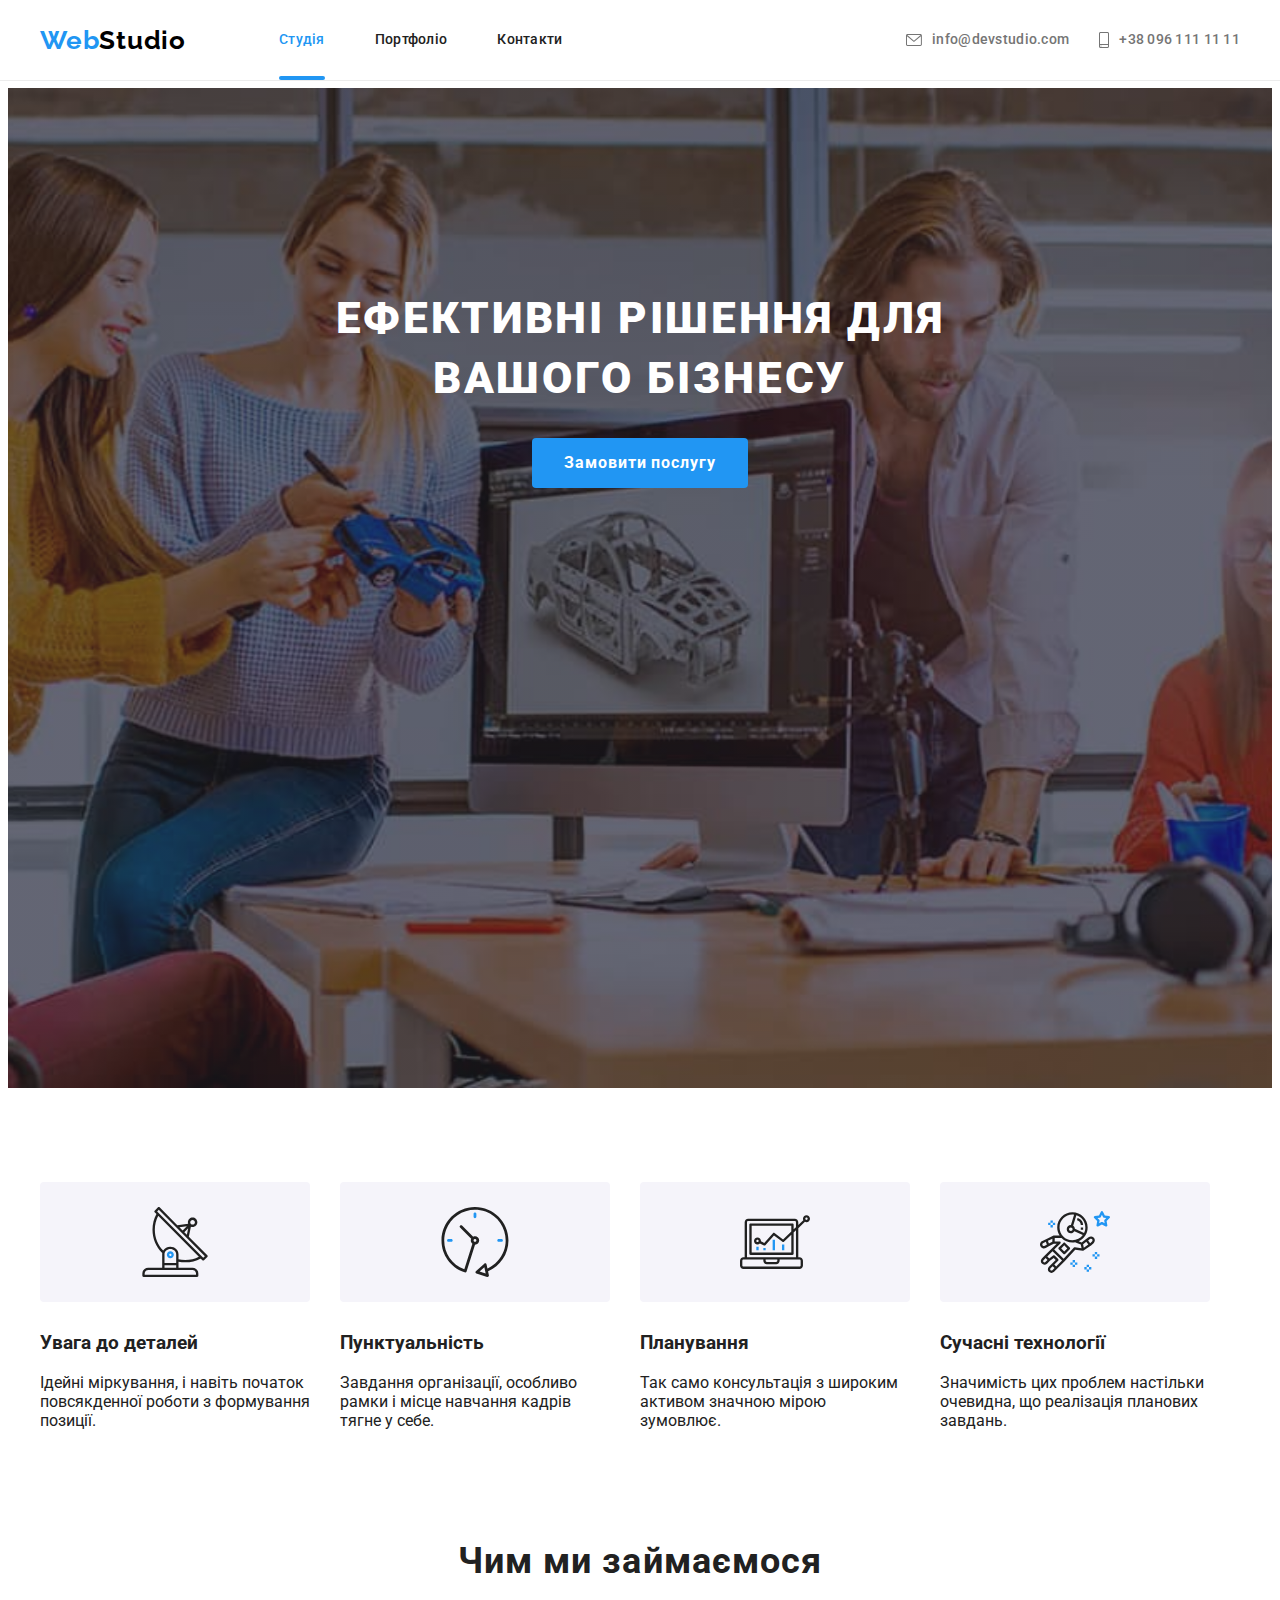
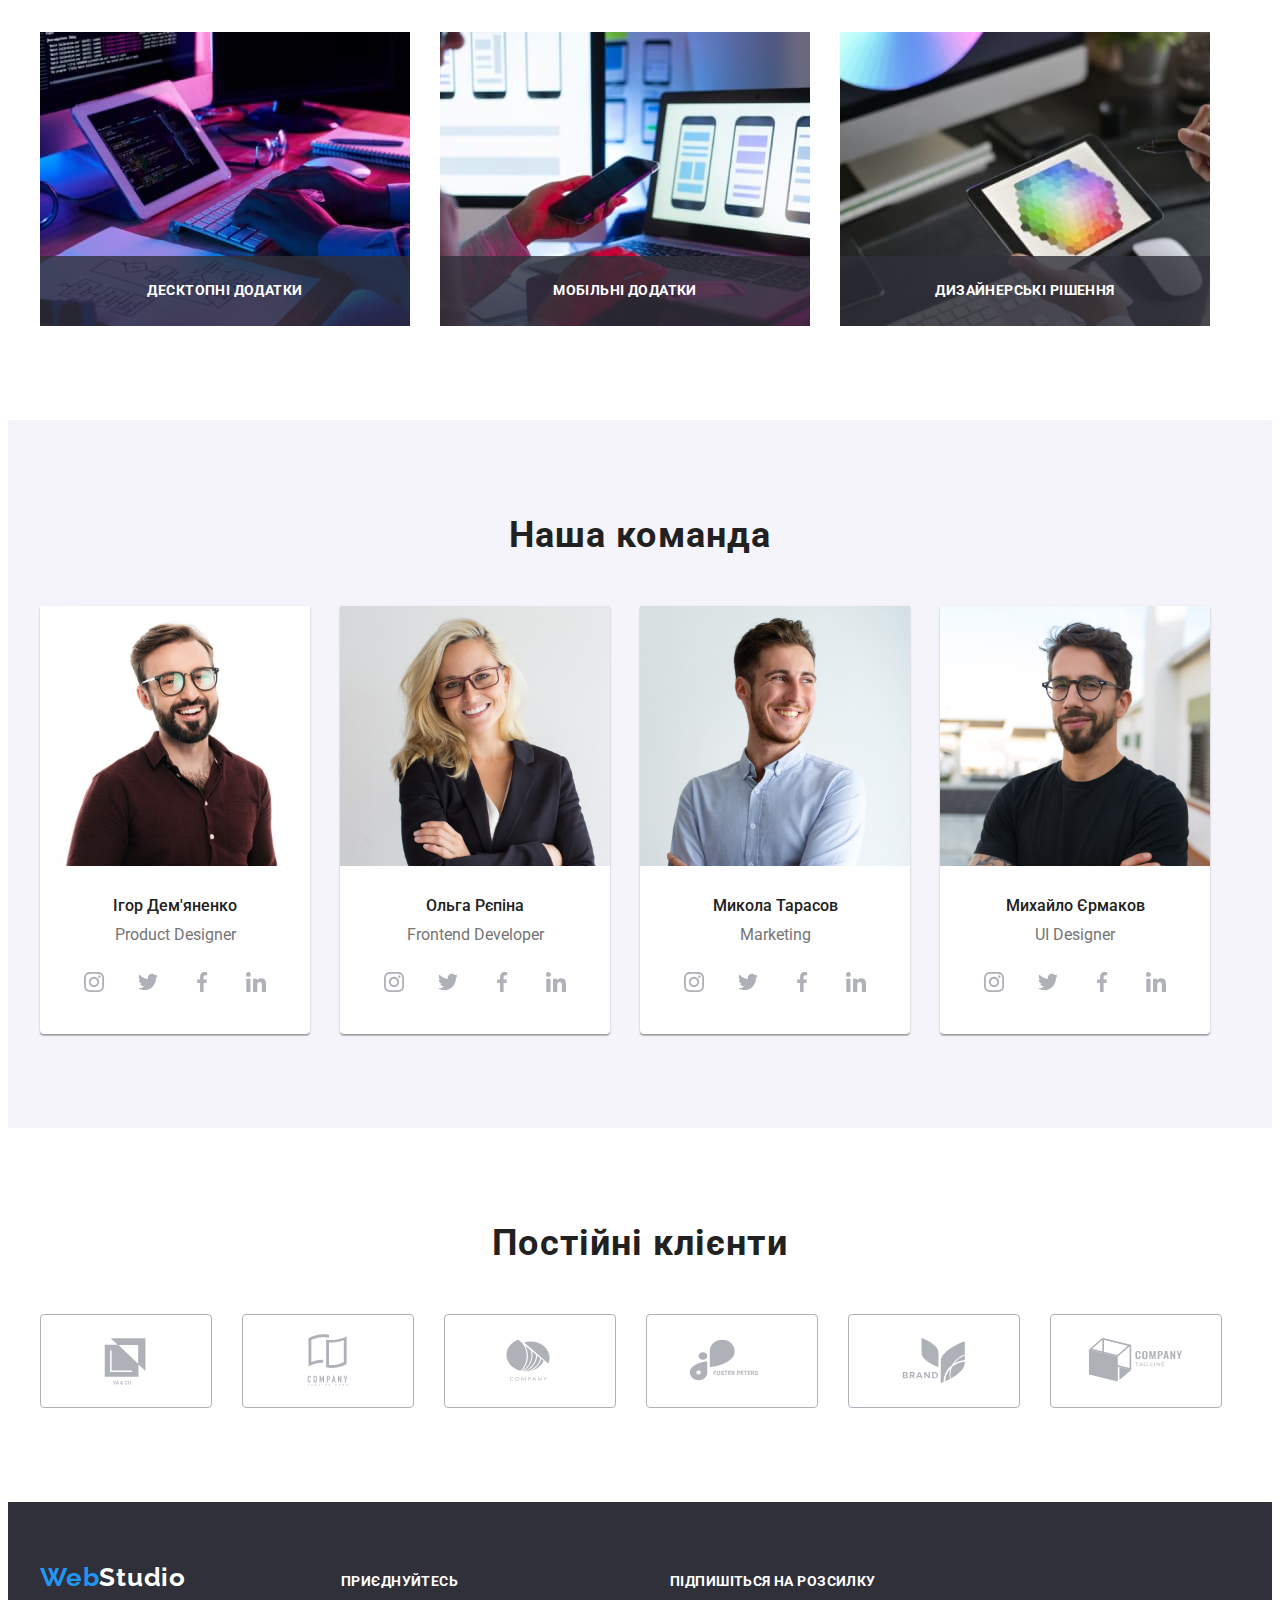
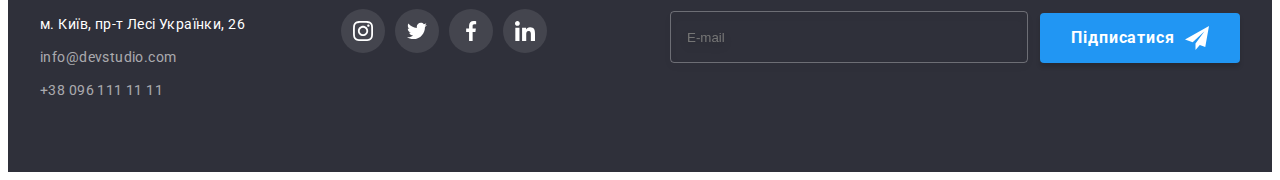
==== commit bf4fa6a8: "BEM" ====
--- a/index.html
+++ b/index.html
@@ -17,208 +17,206 @@
 <body>
     <header class="header">
         <!--меню в хедері-->
-        <div class="container main-nav">
+        <div class="container conteiner__main-nav">
+            <!-- меню навігації в хедері ВЕМ-->
             <nav class="nav">
-                <a href="./index.html" class="logo"> <span class="logo-style">Web</span>Studio</a>
+                <a href="./index.html" class="logo"> <span class="logo__first-part">Web</span>Studio</a>
                 <ul class="site-nav list">
-                    <li class="item"><a href="./index.html" class="link current">Студія</a></li>
-                    <li class="item"><a href="./portfolio.html" class="link">Портфоліо</a></li>
-                    <li class="item"><a href="#" class="link">Контакти</a></li>
+                    <li class="site-nav__item"><a href="./index.html" class="site-nav__link site-nav__link--current">Студія</a></li>
+                    <li class="site-nav__item"><a href="./portfolio.html" class="site-nav__link">Портфоліо</a></li>
+                    <li class="site-nav__item"><a href="#" class="site-nav__link">Контакти</a></li>
                 </ul>
             </nav>
-                <ul class="cont-nav list">
-                    <li class="item">
-                        <a href="mailto:info@devstudio.com" class="link">
-                            <svg class="icon" width="16px" height="16px">
-                                <use href="./images/symbol-defs.svg#icon-envelope"></use>
-                            </svg>info@devstudio.com</a>
-                    </li>
-                    <!--контакти в хедері-->
-                    <li class="item">
-                        <a href="tel:+380961111111" class="link">
-                            <svg class="icon" width="10px" height="16px">
-                                <use href="./images/symbol-defs.svg#icon-smartphone"></use>
-                            </svg>+38 096 111 11 11</a>
-                    </li>
-                </ul>
+            <!--контакти в хедері-->
+            <ul class="cont-nav list">
+                <li class="cont-nav__item">
+                    <a href="mailto:info@devstudio.com" class="cont-nav__link">
+                        <svg class="cont-nav__icon" width="16px" height="16px">
+                            <use href="./images/symbol-defs.svg#icon-envelope"></use>
+                        </svg>info@devstudio.com</a>
+                </li>
+                <li class="cont-nav__item">
+                    <a href="tel:+380961111111" class="cont-nav__link">
+                        <svg class="cont-nav__icon" width="10px" height="16px">
+                            <use href="./images/symbol-defs.svg#icon-smartphone"></use>
+                        </svg>+38 096 111 11 11</a>
+                </li>
+            </ul>
         </div>
     </header>
     <main>
-        <!--слоган-->
+        <!--слоган-головна ідея-кнопка виклику модального вікна з клієнтською формою ВЕМ-->
         <section class="hero">
             <div class="container">
-                <h1 class="hero-title">Ефективні рішення для вашого бізнесу</h1>
-                <button data-modal-open class="button" type="button">Замовити послугу</button>
+                <h1 class="hero__title">Ефективні рішення для вашого бізнесу</h1>
+                <button data-modal-open class="button hero__button" type="button">Замовити послугу</button>
                     <!-- модальне вікно замовити послугу -->
                     <div class="backdrop is-hidden" data-modal>
                         <div class="order-window">
-
                             <form class="client-form"> 
-                                                            <button class='btn-modal-close' data-modal-close>
-                                                                <svg class="close" width="12px" height="12px">
-                                                                    <use href="./images/symbol-defs.svg#icon-close"></use>
-                                                                </svg>
-                                                            </button>
-                                <h2 class="form-title">Залиште свої дані, ми вам передзвонимо</h2>
-                                <ul class="fields-list list">
+                                    <button class='btn-modal-close' data-modal-close>
+                                        <svg class="close" width="12px" height="12px">
+                                            <use href="./images/symbol-defs.svg#icon-close"></use>
+                                        </svg>
+                                    </button>
+                                <h2 class="client-form__title">Залиште свої дані, ми вам передзвонимо</h2>
+                                <ul class="client-form__fields-list list">
                                     <li class="form-field">
-                                        <label for="client-name" class="form-label">Ім'я</label>
-                                        <input class="form-input" type="text" name="client-name" id="client-name" autofocus>
-                                        <svg class="field-icon">
+                                        <label class="form-field__label" for="client-name" >Ім'я</label>
+                                        <input class="form-field__input" type="text" name="client-name" id="client-name" autofocus>
+                                        <svg class="form-field__icon">
                                             <use href="./images/symbol-defs.svg#icon-person">
                                             </use>
                                         </svg>
                                     </li>
                                     <li class="form-field">
-                                        <label for="client-tel" class="form-label">Телефон</label>
-                                        <input class="form-input" type="tel" name="client-tel" id="client-tel">
-                                            <svg class="field-icon">
+                                        <label class="form-field__label" for="client-tel" >Телефон</label>
+                                        <input class="form-field__input" type="tel" name="client-tel" id="client-tel">
+                                            <svg class="form-field__icon">
                                                 <use href="./images/symbol-defs.svg#icon-phone">
                                                 </use>
                                             </svg>
                                     </li>
                                     <li class="form-field">
-                                        <label for="client-email" class="form-label">Пошта</label>
-                                        <input class="form-input" type="email" name="client-email" id="client-email">
-                                        <svg class="field-icon">
+                                        <label class="form-field__label" for="client-email" >Пошта</label>
+                                        <input class="form-field__input" type="email" name="client-email" id="client-email">
+                                        <svg class="form-field__icon">
                                             <use href="./images/symbol-defs.svg#icon-email">
                                             </use>
                                         </svg>
                                     </li>
                                     <li class="form-field">
-                                        <label for="client-comment" class="form-label">Коментар</label>
-                                        <textarea class="form-input" name="client-comment" id="client-comment" placeholder="Введіть текст"></textarea>
+                                        <label class="form-field__label" for="client-comment" >Коментар</label>
+                                        <textarea class="form-field__input form-field__input--comment" name="client-comment" id="client-comment" placeholder="Введіть текст"></textarea>
                                     </li>
                                 </ul>
-
                                 <div>
                                     <label class="policy" for="policy">
-                                        <input class="checkbox" type="checkbox" name="policy" id="policy">
-                                        <span class="icon-checkbox"> </span>
-                                        <svg class="icon-checked">
+                                        <input class="policy__checkbox" type="checkbox" name="policy" id="policy">
+                                        <span class="policy__icon"> </span>
+                                        <svg class="policy__icon--checked">
                                             <use href="./images/symbol-defs.svg#icon-check"></use>
                                         </svg>
-                                        Погоджуюся з розсилкою та приймаю &nbsp<a class="policy-link" href="">Умови договору</a>
+                                        Погоджуюся з розсилкою та приймаю &nbsp<a class="policy__link" href="">Умови договору</a>
                                     </label>  
                                 </div>
-
-                                <button class="button send-form" type="submit">Відправити</button>
+                                <button class="button client-form__button" type="submit">Відправити</button>
                             </form>
                         </div>
                     </div>
             </div>
         </section>
-        <!--Інструменти-->
+        <!--Інструменти-ВЕМ-->
         <section class="section">
             <div class="container">
-            <h2 class="section-title visually-hidden">Інструменти</h2> <!-- заголовок схований .visually-hidden -->
-            <ul class="instruments list">
-                <li class="item">
-                    <div class="area">
-                        <svg class="icon">
+            <h2 class="section__title visually-hidden">Інструменти</h2> <!-- заголовок схований .visually-hidden -->
+            <ul class="instruments-list list">
+                <li class="instrument">
+                    <div class="instrument__area">
+                        <svg class="instrument__icon">
                             <use href="./images/symbol-defs.svg#icon-antenna"></use>
                         </svg>
                     </div>
-                    <h3 class="title">Увага до деталей</h3>
-                    <p class="text">Ідейні міркування, і навіть початок повсякденної роботи з формування позиції.</p>
+                    <h3 class="instrument__title">Увага до деталей</h3>
+                    <p class="instrument__text">Ідейні міркування, і навіть початок повсякденної роботи з формування позиції.</p>
                 </li>
-                <li class="item" >
-                    <div class="area">
-                        <svg class="icon">
+                <li class="instrument" >
+                    <div class="instrument__area">
+                        <svg class="instrument__icon">
                             <use href="./images/symbol-defs.svg#icon-clock"></use>
                         </svg>
                     </div>
-                    <h3 class="title">Пунктуальність</h3>
-                    <p class="text">Завдання організації, особливо рамки і місце навчання кадрів тягне у себе.</p>
+                    <h3 class="instrument__title">Пунктуальність</h3>
+                    <p class="instrument__text">Завдання організації, особливо рамки і місце навчання кадрів тягне у себе.</p>
                 </li>
-                <li class="item icon-diagram">
-                    <div class="area">
-                        <svg class="icon">
+                <li class="instrument">
+                    <div class="instrument__area">
+                        <svg class="instrument__icon">
                             <use href="./images/symbol-defs.svg#icon-diagram"></use>
                         </svg>
                     </div>
-                    <h3 class="title">Планування</h3>
-                    <p class="text">Так само консультація з широким активом значною мірою зумовлює.</p>
+                    <h3 class="instrument__title">Планування</h3>
+                    <p class="instrument__text">Так само консультація з широким активом значною мірою зумовлює.</p>
                 </li>
-                <li class="item icon-astronaut">
-                    <div class="area">
-                        <svg class="icon">
+                <li class="instrument">
+                    <div class="instrument__area">
+                        <svg class="instrument__icon">
                             <use href="./images/symbol-defs.svg#icon-astronaut"></use>
                         </svg>
                     </div>
-                    <h3 class="title">Сучасні технології</h3>
-                    <p class="text">Значимість цих проблем настільки очевидна, що реалізація планових завдань.</p>
+                    <h3 class="instrument__title">Сучасні технології</h3>
+                    <p class="instrument__text">Значимість цих проблем настільки очевидна, що реалізація планових завдань.</p>
                 </li>
             </ul>
             </div>
         </section>
-        <!--чим ми займаємося-->
-        <section class="section no-padding-top">
+        <!--чим ми займаємося-BEM-->
+        <section class="section section--no-padding-top">
             <div class="container">
-                <h2 class="section-title">Чим ми займаємося</h2>
-                <ul class="work-list list">
-                    <li class="item">
-                        <a href=""><img src="./images/box1.jpg" class="img" alt="створення коду" width="370"></a>
-                        <h3 class="work-title">Десктопні додатки</h3>
-                    </li>
-                    <li class="item">
-                        <a href=""><img src="./images/box2.jpg" class="img" alt="створення мобільних додатків" width="370"></a>
-                        <h3 class="work-title">Мобільні додатки</h3>
-                    </li>
-                    <li class="item">
-                        <a href=""><img src="./images/box3.jpg" class="img" alt="розробка дизайну" width="370"></a>
-                        <h3 class="work-title">Дизайнерські рішення</h3>
+                <h2 class="section__title">Чим ми займаємося</h2>
+                <ul class="service-list list">
+                    <li class="service">
+                        <a href=""><img src="./images/box1.jpg" class="service__img" alt="створення коду" width="370"></a>
+                        <h3 class="service__title">Десктопні додатки</h3>
+                    </li>
+                    <li class="service">
+                        <a href=""><img src="./images/box2.jpg" class="service__img" alt="створення мобільних додатків" width="370"></a>
+                        <h3 class="service__title">Мобільні додатки</h3>
+                    </li>
+                    <li class="service">
+                        <a href=""><img src="./images/box3.jpg" class="service__img" alt="розробка дизайну" width="370"></a>
+                        <h3 class="service__title">Дизайнерські рішення</h3>
                     </li>
                 </ul>
             </div>
 
         </section>
-        <!--наша команда-->
-        <section class="section secondary-bkg">
+        <!--наша команда оптімизовано по ВЕМ-->
+        <section class="section section--secondary-bkg">
             <div class="container">
-                <h2 class="section-title">Наша команда</h2>
+                <h2 class="section__title">Наша команда</h2>
                     <ul class="team-list list">
                         <li class="team-member">
-                            <img src="./images/igor_demianenko.jpg" class="foto"
+                            <img src="./images/igor_demianenko.jpg" class="team-member__photo"
                                 alt="чоловік з бородою в червоній сорочці та окулярах, шатен"
                                 width="270">
-                                <div class="description">
-                                    <h3 class="title">Ігор Дем'яненко</h3>
-                                    <p class="position">Product Designer</p>
-                                    <ul class="social-links list">
+                                <div class="team-member__description">
+                                    <h3 class="team-member__title">Ігор Дем'яненко</h3>
+                                    <p class="team-member__position">Product Designer</p>
+                                    <ul class="social-area list">
                                         <!--прибрати поінтери списку-->
-                                        <li class="item">
+                                        <li class="social-area__item">
                                             <!-- інстаграм -->
-                                            <a class="social-area" href="#" aria-label="Instagram">
+                                            <a class="social-area__link" href="#" aria-label="Instagram">
                                                 <span class="visually-hidden">інстаграм</span>
-                                                <svg class="icon">
+                                                <svg class="social-area__icon">
                                                     <use href="./images/symbol-defs.svg#icon-instagram"></use>
                                                 </svg>
                                             </a>
                                         </li>
-                                        <li class="item">
+                                        <li class="social-area__item">
                                             <!-- твітер -->                                 
-                                            <a class="social-area" href="#" aria-label="Twitter">
+                                            <a class="social-area__link" href="#" aria-label="Twitter">
                                                 <span class="visually-hidden">твіттер</span>
-                                                <svg class="icon">
+                                                <svg class="social-area__icon">
                                                     <use href="./images/symbol-defs.svg#icon-twitter"></use>
                                                 </svg>
                                             </a>
                                         </li>
-                                        <li class="item">                                   
+                                        <li class="social-area__item">                                   
                                             <!-- фейсбук -->
-                                            <a class="social-area" href="#" aria-label="Facebook">
+                                            <a class="social-area__link" href="#" aria-label="Facebook">
                                                 <span class="visually-hidden">фейсбук</span>
-                                                <svg class="icon">
+                                                <svg class="social-area__icon">
                                                     <use href="./images/symbol-defs.svg#icon-facebook"></use>
                                                 </svg>
                                             </a>
                                         </li>
-                                        <li class="item">                                  
+                                        <li class="social-area__item">                                  
                                             <!-- лінкед ін -->
-                                            <a class="social-area" href="#" aria-label="LinkedIn">
+                                            <a class="social-area__link" href="#" aria-label="LinkedIn">
                                                 <span class="visually-hidden">лінкедін</span>
-                                                <svg class="icon">
+                                                <svg class="social-area__icon">
                                                     <use href="./images/symbol-defs.svg#icon-linkedin"></use>
                                                 </svg>
                                             </a>
@@ -227,46 +225,46 @@
                                 </div>                               
                         </li>
                         <li class="team-member">
-                            <img src="./images/olga_repina.jpg" class="foto" 
+                            <img src="./images/olga_repina.jpg" class="team-member__photo" 
                                 alt="світловолоса, усміхнена, молода жінка в окулярах та піджаку"
                                 width="270">
-                                <div class="description">
-                                    <h3 class="title">Ольга Рєпіна</h3>
-                                    <p class="position">Frontend Developer</p>
-                                    <ul class="social-links list">
+                                <div class="team-member__description">
+                                    <h3 class="team-member__title">Ольга Рєпіна</h3>
+                                    <p class="team-member__position">Frontend Developer</p>
+                                    <ul class="social-area list">
                                         <!--прибрати поінтери списку-->
-                                        <li class="item">
+                                        <li class="social-area__item">
                                             <!-- інстаграм -->
-                                            <a class="social-area" href="#" aria-label="Instagram">
+                                            <a class="social-area__link" href="#" aria-label="Instagram">
                                                 <span class="visually-hidden">інстаграм</span>
-                                                <svg class="icon">
+                                                <svg class="social-area__icon">
                                                     <use href="./images/symbol-defs.svg#icon-instagram"></use>
                                                 </svg>
                                             </a>
                                         </li>
-                                        <li class="item">
+                                        <li class="social-area__item">
                                             <!-- твітер -->                                   
-                                            <a class="social-area" href="#" aria-label="Twitter">
+                                            <a class="social-area__link" href="#" aria-label="Twitter">
                                                 <span class="visually-hidden">твіттер</span>
-                                                <svg class="icon">
+                                                <svg class="social-area__icon">
                                                     <use href="./images/symbol-defs.svg#icon-twitter"></use>
                                                 </svg>
                                             </a>
                                         </li>
-                                        <li class="item">
+                                        <li class="social-area__item">
                                             <!-- фейсбук -->
-                                            <a class="social-area" href="#"  aria-label="Facebook">
+                                            <a class="social-area__link" href="#"  aria-label="Facebook">
                                                 <span class="visually-hidden">фейсбук</span>
-                                                <svg class="icon">
+                                                <svg class="social-area__icon">
                                                     <use href="./images/symbol-defs.svg#icon-facebook"></use>
                                                 </svg>
                                             </a>
                                         </li>
-                                        <li class="item">
+                                        <li class="social-area__item">
                                             <!-- лінкед ін -->
-                                            <a class="social-area" href="#" aria-label="LinkedIn">
+                                            <a class="social-area__link" href="#" aria-label="LinkedIn">
                                                 <span class="visually-hidden">лінкедін</span>
-                                                <svg class="icon">
+                                                <svg class="social-area__icon">
                                                     <use href="./images/symbol-defs.svg#icon-linkedin"></use>
                                                 </svg>
                                             </a>
@@ -275,46 +273,46 @@
                                 </div>
                                 </li>
                         <li class="team-member">
-                            <img src="./images/mykola_tarasov.jpg" class="foto"
+                            <img src="./images/mykola_tarasov.jpg" class="team-member__photo"
                                 alt="молодий чоловік в світлоблакитній сорочці з відкритою посмішкою"
                                 width="270">
-                                <div class="description">
-                                    <h3 class="title">Микола Тарасов</h3>
-                                    <p class="position">Marketing</p>
-                                    <ul class="social-links list">
+                                <div class="team-member__description">
+                                    <h3 class="team-member__title">Микола Тарасов</h3>
+                                    <p class="team-member__position">Marketing</p>
+                                    <ul class="social-area list">
                                         <!--прибрати поінтери списку-->
-                                        <li class="item">
+                                        <li class="social-area__item">
                                             <!-- інстаграм -->
-                                            <a class="social-area" href="#" aria-label="Instagram">
+                                            <a class="social-area__link" href="#" aria-label="Instagram">
                                                 <span class="visually-hidden">інстаграм</span>
-                                                <svg class="icon">
+                                                <svg class="social-area__icon">
                                                     <use href="./images/symbol-defs.svg#icon-instagram"></use>
                                                 </svg>
                                             </a>
                                         </li>
-                                        <li class="item">
+                                        <li class="social-area__item">
                                             <!-- твітер -->                                 
-                                            <a class="social-area" href="#" aria-label="Twitter">
+                                            <a class="social-area__link" href="#" aria-label="Twitter">
                                                 <span class="visually-hidden">твіттер</span>
-                                                <svg class="icon">
+                                                <svg class="social-area__icon">
                                                     <use href="./images/symbol-defs.svg#icon-twitter"></use>
                                                 </svg>
                                             </a>
                                         </li>
-                                        <li class="item">
+                                        <li class="social-area__item">
                                             <!-- фейсбук -->
-                                            <a class="social-area" href="#"  aria-label="Facebook">
+                                            <a class="social-area__link" href="#"  aria-label="Facebook">
                                                 <span class="visually-hidden">фейсбук</span>
-                                                <svg class="icon">
+                                                <svg class="social-area__icon">
                                                     <use href="./images/symbol-defs.svg#icon-facebook"></use>
                                                 </svg>
                                             </a>
                                         </li>
-                                        <li class="item">
+                                        <li class="social-area__item">
                                             <!-- лінкед ін -->
-                                            <a class="social-area" href="#" aria-label="LinkedIn">
+                                            <a class="social-area__link" href="#" aria-label="LinkedIn">
                                                 <span class="visually-hidden">лінкедін</span>
-                                                <svg class="icon">
+                                                <svg class="social-area__icon">
                                                     <use href="./images/symbol-defs.svg#icon-linkedin"></use>
                                                 </svg>
                                             </a>
@@ -323,46 +321,46 @@
                                 </div>
                         </li>
                         <li class="team-member">
-                            <img src="images/michael_yermakov.jpg" class="foto"
+                            <img src="images/michael_yermakov.jpg" class="team-member__photo"
                                 alt="молодий чоловік з татуюванням на правій руці в чорній футболці та чорних окулярах" 
                                 width="270">
-                                <div class="description">
-                                    <h3 class="title">Михайло Єрмаков</h3>
-                                    <p class="position">UI Designer</p>
-                                    <ul class="social-links list">
+                                <div class="team-member__description">
+                                    <h3 class="team-member__title">Михайло Єрмаков</h3>
+                                    <p class="team-member__position">UI Designer</p>
+                                    <ul class="social-area list">
                                         <!--прибрати поінтери списку-->
-                                        <li class="item">
+                                        <li class="social-area__item">
                                             <!-- інстаграм -->
-                                            <a class="social-area" href="#" aria-label="Instagram">
+                                            <a class="social-area__link" href="#" aria-label="Instagram">
                                                 <span class="visually-hidden">інстаграм</span>
-                                                <svg class="icon">
+                                                <svg class="social-area__icon">
                                                     <use href="./images/symbol-defs.svg#icon-instagram"></use>
                                                 </svg>
                                             </a>
                                         </li>
-                                        <li class="item">
+                                        <li class="social-area__item">
                                             <!-- твітер -->                                   
-                                            <a class="social-area" href="#" aria-label="Twitter">
+                                            <a class="social-area__link" href="#" aria-label="Twitter">
                                                 <span class="visually-hidden">твіттер</span>
-                                                <svg class="icon">
+                                                <svg class="social-area__icon">
                                                     <use href="./images/symbol-defs.svg#icon-twitter"></use>
                                                 </svg>
                                             </a>
                                         </li>
-                                        <li class="item">
+                                        <li class="social-area__item">
                                             <!-- фейсбук -->
-                                            <a class="social-area" href="#"  aria-label="Facebook">
+                                            <a class="social-area__link" href="#"  aria-label="Facebook">
                                                 <span class="visually-hidden">фейсбук</span>
-                                                <svg class="icon">
+                                                <svg class="social-area__icon">
                                                     <use href="./images/symbol-defs.svg#icon-facebook"></use>
                                                 </svg>
                                             </a>
                                         </li>
-                                        <li class="item">
+                                        <li class="social-area__item">
                                             <!-- лінкед ін -->
-                                            <a class="social-area" href="#" aria-label="LinkedIn">
+                                            <a class="social-area__link" href="#" aria-label="LinkedIn">
                                                 <span class="visually-hidden">лінкедін</span>
-                                                <svg class="icon">
+                                                <svg class="social-area__icon">
                                                     <use href="./images/symbol-defs.svg#icon-linkedin"></use>
                                                 </svg>
                                             </a>
@@ -376,52 +374,52 @@
         <!-- постійні клієнти -->
         <section class="section">
             <div class="container">
-                <h2 class="section-title">Постійні клієнти</h2>
+                <h2 class="section__title">Постійні клієнти</h2>
                 <ul class="clients-list list">
-                    <li class="item" >
-                        <a class="company-link" href="#" aria-label="Компанія 1">
+                    <li class="company" >
+                        <a class="company__link" href="#" aria-label="Компанія 1">
                             <span class="visually-hidden">Компанія 1</span>
-                            <svg class="icon">
+                            <svg class="company__icon">
                                 <use href=".//images/symbol-defs.svg#icon-logo1"></use>
                             </svg>
                         </a>
                     </li>
-                    <li class="item">
-                        <a class="company-link" href="#" aria-label="Компанія 2">
+                    <li class="company">
+                        <a class="company__link" href="#" aria-label="Компанія 2">
                             <span class="visually-hidden">Компанія 2</span>
-                            <svg class="icon">
+                            <svg class="company__icon">
                                 <use href=".//images/symbol-defs.svg#icon-logo2"></use>
                             </svg>
                         </a>
                     </li>
-                    <li class="item">
-                        <a class="company-link" href="#" aria-label="Компанія 3">
+                    <li class="company">
+                        <a class="company__link" href="#" aria-label="Компанія 3">
                             <span class="visually-hidden">Компанія 3</span>
-                            <svg class="icon">
+                            <svg class="company__icon">
                                 <use href=".//images/symbol-defs.svg#icon-logo3"></use>
                             </svg>
                         </a>
                     </li>
-                    <li class="item">
-                        <a class="company-link" href="#" aria-label="Компанія 4">
+                    <li class="company">
+                        <a class="company__link" href="#" aria-label="Компанія 4">
                             <span class="visually-hidden">Компанія 4</span>
-                            <svg class="icon">
+                            <svg class="company__icon">
                                 <use href=".//images/symbol-defs.svg#icon-logo4"></use>
                             </svg>
                         </a>
                     </li>
-                    <li class="item">
-                        <a class="company-link" href="#" aria-label="Компанія 5">
+                    <li class="company">
+                        <a class="company__link" href="#" aria-label="Компанія 5">
                             <span class="visually-hidden">Компанія 5</span>
-                            <svg class="icon">
+                            <svg class="company__icon">
                                 <use href=".//images/symbol-defs.svg#icon-logo5"></use>
                             </svg>
                         </a>
                     </li>
-                    <li class="item">
-                        <a class="company-link" href="#" aria-label="Компанія 6">
+                    <li class="company">
+                        <a class="company__link" href="#" aria-label="Компанія 6">
                             <span class="visually-hidden">Компанія 6</span>
-                            <svg class="icon">
+                            <svg class="company__icon">
                                 <use href=".//images/symbol-defs.svg#icon-logo6"></use>
                             </svg>
                         </a>
@@ -434,75 +432,75 @@
     <!-- футер -->
     <footer class="footer">
         <div class="container">
-            <div class="footer-information">
-                <div class="logo-and-adr">
-                    <a href="./index.html" class="logo"><span class="logo-style">Web</span>Studio</a>
-                    <address class="footer-adr">
-                        <ul class="footer-adr-list list">
-                            <li class="item">
-                                <a href="https://goo.gl/maps/CPtrU1FHBa2aNyZL9" class="f-adress" target="_blank"
+            <div class="footer__information">
+                <div class="footer__contacts">
+                    <a href="./index.html" class="logo footer__logo"><span class="logo__first-part">Web</span>Studio</a>
+                    <address class="footer__adress-area">
+                        <ul class="adress list">
+                            <li class="adress__item">
+                                <a href="https://goo.gl/maps/CPtrU1FHBa2aNyZL9" class="adress__link adress__link--white" target="_blank"
                                     rel="noopener noreferrer nofollow">м. Київ, пр-т Лесі
                                     Українки, 26</a>
                             </li>
-                            <li class="item">
-                                <a href="mailto:info@devstudio.com" class="link">info@devstudio.com</a>
+                            <li class="adress__item">
+                                <a href="mailto:info@devstudio.com" class="adress__link">info@devstudio.com</a>
                             </li>
-                            <li class="item">
-                                <a href="tel:+380961111111" class="link">+38 096 111 11 11</a>
+                            <li class="adress__item">
+                                <a href="tel:+380961111111" class="adress__link">+38 096 111 11 11</a>
                             </li>
                         </ul>
                     </address>
                 </div>
                 <div class="join-us">
-                    <h3 class="title">Приєднуйтесь</h3>
-                    <ul class="social-links list">
+                    <h3 class="join-us__title">Приєднуйтесь</h3>
+                    <ul class="social-area list">
                         <!--прибрати поінтери списку-->
-                        <li class="item">
+                        <li class="social-area__item">
                             <!-- інстаграм -->
-                            <a class="social-area" href="#" aria-label="Instagram">
+                            <a class="social-area__link social-area__link--inverse" href="#" aria-label="Instagram">
                                 <span class="visually-hidden">інстаграм</span>
-                                <svg class="icon">
+                                <svg class="social-area__icon">
                                     <use href="./images/symbol-defs.svg#icon-instagram"></use>
                                 </svg>
                             </a>
                         </li>
-                        <li class="item">
+                        <li class="social-area__item">
                             <!-- твітер -->
-                            <a class="social-area" href="#" aria-label="Twitter">
+                            <a class="social-area__link social-area__link--inverse" href="#" aria-label="Twitter">
                                 <span class="visually-hidden">твіттер</span>
-                                <svg class="icon">
+                                <svg class="social-area__icon">
                                     <use href="./images/symbol-defs.svg#icon-twitter"></use>
                                 </svg>
                             </a>
                         </li>
-                        <li class="item">
+                        <li class="social-area__item">
                             <!-- фейсбук -->
-                            <a class="social-area" href="#"  aria-label="Facebook">
+                            <a class="social-area__link social-area__link--inverse" href="#"  aria-label="Facebook">
                                 <span class="visually-hidden">фейсбук</span>
-                                <svg class="icon">
+                                <svg class="social-area__icon">
                                     <use href="./images/symbol-defs.svg#icon-facebook"></use>
                                 </svg>
                             </a>
                         </li>
-                        <li class="item">
+                        <li class="social-area__item">
                             <!-- лінкед ін -->
-                            <a class="social-area" href="#" aria-label="LinkedIn">
+                            <a class="social-area__link social-area__link--inverse" href="#" aria-label="LinkedIn">
                                 <span class="visually-hidden">лінкедін</span>
-                                <svg class="icon">
+                                <svg class="social-area__icon">
                                     <use href="./images/symbol-defs.svg#icon-linkedin"></use>
                                 </svg>
                             </a>
                         </li>
                     </ul>
                 </div>
-                <form class="subscribe-area">
-                    <div class="subscribe-field">
-                        <label for="subscribe-email">Підпишіться на розсилку</label>
-                        <input type="email" name="subscribe-email" id="subscribe-email" placeholder="E-mail">
+                <form class="subscribe">
+                    <div class="subscribe__field">
+                        <label class="subscribe__label"for="subscribe-email">Підпишіться на розсилку</label>
+                        <input class="subscribe__input"type="email" name="subscribe-email" id="subscribe-email" placeholder="E-mail">
                     </div>
-                    <button class="button subscribe" type="submit">Підписатися
-                        <svg class="icon">
-                            <use class="subscribe-icon" href="./images/symbol-defs.svg#icon-send"></use>
+                    <button class="button subscribe__button" type="submit">Підписатися
+                        <svg class="subscribe__icon">
+                            <use href="./images/symbol-defs.svg#icon-send"></use>
                         </svg> 
                     </button>
                 </form>
--- a/css/style.css
+++ b/css/style.css
@@ -39,7 +39,7 @@
     padding: 0;
     margin: 0;
 }
-
+/* контейнер для центрування контенту */
 .container{
     width: 1200px;
     margin-left: auto;
@@ -77,7 +77,7 @@
     z-index: 9; /*максимальне значення більше тільки у модального вікна*/
 }
 
-.main-nav{
+.conteiner__main-nav{
     display: flex;
 }
 /* стиль логотипу */
@@ -94,7 +94,7 @@
     text-decoration: none;
 }
 /* другий колір логотипу */
-.logo-style{
+.logo__first-part{
     color: var(--accent-color);
 }
 
@@ -110,17 +110,22 @@
     display: flex;
     align-items: center;
 }
-
-.site-nav .item + .item{
-    margin-left: 50px;
-}
-
-.site-nav .link{
+/* встановлюємо відстань між єлементами меню навігації */
+.site-nav__item {
+    margin-right: 50px;
+}
+
+.site-nav__item:last-child{
+    margin: 0;
+}
+
+/* стиль для посилання в меню навігації */
+.site-nav__link{
     position: relative;
-
     display: block;
     padding-top: 32px;
     padding-bottom: 32px;
+
     color: var(--primary-text-color);
     text-decoration: none;
 
@@ -128,20 +133,20 @@
 }
 
 /* ховер і фокус у навігації і контактах у хедері */
-.site-nav .link:hover,  /* меню навігації ухедері */
-.site-nav .link:focus,   
-.footer-adr-list .link:hover,   /*контакти у футері*/
-.footer-adr-list .link:focus,
-.cont-nav .link:hover,
-.cont-nav .link:focus{
+.site-nav__link:hover,  /* меню навігації ухедері */
+.site-nav__link:focus,   
+.adress__link:hover,   /*контакти у футері*/
+.adress__link:focus,
+.cont-nav__link:hover,
+.cont-nav__link:focus{
     color: var(--accent-color);
 }
 
-/* індикація актикного пункту меню(сторінки) у навигації */
-.site-nav .link.current{
+/* індикація актикного(поточного) пункту меню(сторінки) у навигації */
+.site-nav__link--current{
     color: var(--accent-color);    
 }
-.site-nav .link.current::after{
+.site-nav__link--current::after{
     content: '';
 
     position: absolute;
@@ -160,7 +165,7 @@
     display: flex;
     flex-direction: row;
 }
-.cont-nav .link{
+.cont-nav__link{
     display: flex;
     align-items: center;
     color: currentColor;   
@@ -170,15 +175,19 @@
 
     transition: color 250ms cubic-bezier(0.4, 0, 0.2, 1)
 }
-.cont-nav .item{
+.cont-nav__item{
     display: flex;
     color: var(--secondary-text-color);
 }
 
-.cont-nav .item+.item{
-    margin-left: 30px;
-}
-.cont-nav .icon{
+.cont-nav__item{
+    margin-right: 30px;
+}
+.cont-nav__item:last-child{
+    margin: 0;
+}
+
+.cont-nav__icon{
     display: block;
     margin-right: 10px;
     fill: currentColor;
@@ -205,7 +214,7 @@
 
 
 /* заголовок головної ідеї */
-.hero-title{
+.hero__title{
     margin: 0;
     margin-bottom: 30px;
     padding: 0 200px;
@@ -216,25 +225,304 @@
     line-height: 1.364; /* если поставить множитель 1.36 - тогда размер блока будет меньше на 2px */
     letter-spacing: 0.06em;
     text-transform: uppercase;
-
-}
+}
+
 /* кнопка */
 .button{
     border-radius: 4px;
     border: transparent;
+
     height: 50px;
-    padding-left: 32px;
-    padding-right: 32px;
+    padding: 0;
     color: var(--primary-white-color);
     background-color: var(--accent-color);
     font-family: inherit;
     font-weight: 700;
     font-size: 16px;
     line-height: 1.88;
+    letter-spacing: 0.06em;
+
     align-items: center;
     text-align: center;
-    letter-spacing: 0.06em;
+
     cursor: pointer;
+}
+/* кнопка запомлення послуги */
+.hero__button{
+    width: 216px;
+}
+
+/* модальне вікно замовити послугу -головна сторінка герой */
+.backdrop {
+    position: fixed;
+    z-index: 10;
+    top: 0;
+    left: 0;
+    width: 100%;
+    height: 100%;
+    background-color: rgba(0, 0, 0, 0.2);
+
+    opacity: 1;
+    scale: 1;
+    transition: opacity 250ms cubic-bezier(0.4, 0, 0.2, 1);
+}
+
+.backdrop.is-hidden {
+    opacity: 0;
+    pointer-events: none;
+
+}
+
+/* кнопка закриття модального вікна */
+.btn-modal-close {
+    display: flex;
+    position: absolute;
+    top: 8px;
+    right: 8px;
+    padding: 0;
+    border-radius: 50%;
+    width: 30px;
+    height: 30px;
+    justify-content: center;
+    align-items: center;
+    border: 1px solid rgba(0, 0, 0, 0.1);
+    background-color: var(--primary-white-color);
+
+    cursor: pointer;
+
+}
+
+/* зображення кнопки закриття модального вікна */
+.order-window .close {
+    fill: var(--pure-black-color);
+    transition: fill 250ms cubic-bezier(0.4, 0, 0.2, 1);
+
+}
+
+/* ховер  */
+.btn-modal-close:hover .close {
+    fill: var(--accent-color);
+}
+
+
+.backdrop.is-hidden .order-window {
+    scale: 0;
+    opacity: 0;
+    transform: translate(-50%, -50%);
+    transition: scale 250ms cubic-bezier(0.4, 0, 0.2, 1),
+        opacity 250ms cubic-bezier(0.4, 0, 0.2, 1), ;
+}
+
+
+.order-window {
+    position: absolute;
+    z-index: 10;
+    top: 50%;
+    left: 50%;
+    transform: translate(-50%, -50%);
+
+    width: 528px;
+    height: 581px;
+
+    background-color: var(--primary-white-color);
+
+    box-shadow: 0px 1px 3px rgba(0, 0, 0, 0.12),
+        0px 1px 1px rgba(0, 0, 0, 0.14),
+        0px 2px 1px rgba(0, 0, 0, 0.2);
+    border-radius: 4px;
+    scale: 1;
+    opacity: 1;
+}
+
+/* оформлення полів вводу інформації про клієнта */
+.client-form {
+    position: relative;
+
+    font-weight: 700;
+    line-height: 1.15;
+    letter-spacing: 0.03em;
+
+    padding: 40px;
+}
+
+/* заголовок форми */
+.client-form__title {
+    margin-top: 0;
+    margin-bottom: 12px;
+    font-weight: 700;
+    font-size: 20px;
+    line-height: 1.15;
+    text-align: center;
+    letter-spacing: 0.03em;
+}
+
+/* список полів форми */
+.client-form__fields-list {
+    margin-bottom: 20px;
+}
+
+/* оформлення полів */
+.form-field {
+    display: flex;
+    position: relative;
+    flex-direction: column;
+    width: 100%;
+    margin-bottom: 10px;
+    text-align: left;
+    font-size: 12px;
+}
+
+/* оформлення мітки(лейблу) поля вводу */
+.form-field__label {
+    margin-bottom: 4px;
+    font-weight: 400;
+    line-height: 1.17;
+    letter-spacing: 0.01em;
+    color: var(--secondary-text-color);
+}
+
+/* оформлення поля вводу інформації */
+.form-field__input {
+    margin: 0;
+    padding-top: 12px;
+    padding-bottom: 12px;
+    padding-left: 42px;
+
+    border: 1px solid rgba(33, 33, 33, 0.2);
+    border-radius: 4px;
+
+    transition: color 250ms cubic-bezier(0.4, 0, 0.2, 1), border-color 250ms cubic-bezier(0.4, 0, 0.2, 1);
+}
+
+/* оформлення поля вводу інформації при фокусі */
+.form-field__input:focus,
+.form-field__input:focus~.form-field__icon {
+    fill: var(--accent-color);
+    border-color: var(--accent-color);
+}
+
+
+
+/* оформлдення іконки */
+.form-field__icon {
+    position: absolute;
+    top: 50%;
+    left: 12px;
+    width: 18px;
+    height: 18px;
+    display: block;
+    line-height: 0px;
+    color: currentColor;
+}
+
+/* оформлення поля вводу з коментарем */
+.form-field__input--comment {
+    resize: none;
+    height: 120px;
+    padding: 12px 16px;
+}
+
+/* плейсхолдер(приклад) для поля вводу коментаря */
+.form-field__input--comment::placeholder {
+    font-weight: 400;
+    font-size: 12px;
+    line-height: 1.17;
+    letter-spacing: 0.01em;
+
+    color: rgba(117, 117, 117, 0.5);
+}
+
+/* зголошення на розсилку в модальному вікні */
+.policy {
+    position: relative;
+    margin-bottom: 30px;
+    display: flex;
+    align-items: center;
+    justify-content: center;
+
+    color: var(--secondary-text-color);
+    font-weight: 400;
+    font-size: 14px;
+    line-height: 1.72;
+}
+
+/* первинний стан кастомного чекбоксу */
+.policy__icon {
+    display: flex;
+    margin-right: 8px;
+    width: 16px;
+    height: 15px;
+    border-radius: 2px;
+    border: solid 2px var(--pure-black-color);
+
+    opacity: 1;
+
+    transition: border-color 250ms cubic-bezier(0.4, 0, 0.2, 1);
+}
+
+/* ховаємо оригінальний чекбокс */
+.policy__checkbox {
+    position: absolute;
+
+    width: 1px;
+    height: 1px;
+    margin: -1px;
+    border: 0;
+    padding: 0;
+    clip: rect(0 0 0 0);
+    overflow: hidden;
+
+}
+
+/* позиціювання та оформлення  */
+.policy__icon--checked {
+    position: absolute;
+
+    top: 50%;
+    left: 17px;
+
+    transform: translateY(-50%);
+
+    border-radius: 2px;
+    background: var(--accent-color);
+    width: 16px;
+    height: 15px;
+    fill: white;
+
+    opacity: 0;
+    scale: 0.2;
+    transition: opacity 250ms cubic-bezier(0.4, 0, 0.2, 1),
+        scale 250ms cubic-bezier(0.4, 0, 0.2, 1);
+}
+
+/* чек стан бордеру кастомного чекбоксу */
+.policy__checkbox:checked~.policy__icon {
+    border-color: var(--accent-color);
+}
+
+/* чек стан чекбоксу  */
+.policy__checkbox:checked~.policy__icon--checked {
+    opacity: 1;
+    scale: 1;
+}
+
+/* оформлення посилання на умови договору */
+.policy__link {
+    color: var(--accent-color);
+}
+
+/* кнопка відправити форму */
+.client-form__button {
+    width: 200px;
+
+    box-shadow: 0px 4px 4px rgba(0, 0, 0, 0.15);
+    transition: background-color 250ms cubic-bezier(0.4, 0, 0.2, 1);
+}
+
+/* оформлення ховер та фокус стану кнопки відправити форму */
+.send-form__button:hover,
+.send-form__button:focus {
+    background-color: #188CE8;
 }
 
 
@@ -243,7 +531,8 @@
     padding-top: 94px;
     padding-bottom: 94px;
 }
-.section-title{
+
+.section__title{
     margin-top: 0;
     margin-bottom: 50px;
     font-weight: 700;
@@ -252,27 +541,31 @@
     text-align: center;
     letter-spacing: 0.03em;
 }
-.section.no-padding-top{
+
+.section--no-padding-top{
     padding-top: 0;
 }
 
-.section.secondary-bkg{
+.section--secondary-bkg{
     background-color: var(--calm-button-bg-color);
-
 }
 
 
 /*секція инструменти*/
-.instruments{
+.instruments-list{
     display:flex;
 }
 
-.instruments .item{
+.instrument{
     width: 270px;
-}
-
-
-.instruments .area{
+    margin-right: 30px;
+}
+.instrument:last-child{
+    margin-right: 0;
+}
+
+
+.instrument__area{
     display: flex;
     width: 270px;
     height: 120px;
@@ -282,16 +575,14 @@
     border-radius: 4px;
     margin-bottom: 30px;
 }
-.instruments .icon{
+/* іконка для інструментів */
+.instrument__icon{
     height: 70px;
     width: 70px;
 }
 
-.instruments .item + .item{
-    margin-left: 30px;
-}
 /* стиль для заголовків інструментів */
-.instruments .title{
+.instruments__title{
     margin-top: 0;
     margin-bottom: 10px;
 
@@ -302,7 +593,7 @@
     text-transform: uppercase;
 }
 /* стиль для опису інструментів */
-.instruments .text{
+.instruments__text{
     color: var(--secondary-text-color);
     font-weight: 400;
     font-size: 14px;
@@ -313,22 +604,25 @@
 }
 
 /* секція чим ми займаємось */
-.work-list{
-    display: flex;
-}
-.work-list .item{
+.service-list{
+    display: flex;
+}
+.service{
     position: relative;
 }
 
-.work-list .item + .item{
-    margin-left: 30px;
-}
-
-.work-list .img{
+.service{
+    margin-right: 30px;
+}
+.service:last-child{
+    margin-right: 0;
+}
+
+.service__img{
     display: block;
 }
 
-.work-title{
+.service__title{
     display: flex;
     position: absolute;
     
@@ -346,15 +640,14 @@
     background-color: rgba(47, 48, 58, 0.8);
     color: var(--primary-white-color);
     margin: 0;
-
-}
+}
+
+
 /* секція наша команда */
 .team-list{
-    font-size: 16px;
-    line-height: 1.19;
-    letter-spacing: 0.03em;
-    display: flex;
-}
+    display: flex;
+}
+/* картка члена команди */
 .team-member{
     background-color: var(--primary-white-color);
     text-align: center;
@@ -363,44 +656,60 @@
                 0px 2px 1px rgba(0, 0, 0, 0.2);
     border-radius: 0px 0px 4px 4px;
 }
-.team-list .team-member + .team-member{
-    margin-left: 30px;
-}
-
-
-.team-member .foto{
-    display: block;
-}
-.team-member .description{
+/* відстань між картками і чистка після останнього елементу*/
+.team-member{
+    margin-right: 30px;
+}
+.team-member:last-child{
+    margin: 0;
+}
+
+/* опис тіммейта */
+.team-member__description {
     padding-top: 30px;
     padding-bottom: 30px;
 }
+
+/* фото тіммейта */
+.team-member__photo{
+    display: block;
+
+}
 /* піб тіммейта */
-.team-member .title{
+.team-member__title{
     color: var(--primary-text-color);
     font-weight: 500;
     font-size: 16px;
     margin-top: 0;
     margin-bottom: 10px;
 }
+
 /* позиція тіммейта */
-.team-member .position{
+.team-member__position{
     margin-top: 0;
     margin-bottom: 16px;
     color: var(--secondary-text-color);
-}
-
-/* посилання на соціальні мережі */
-.social-links{
-    display: flex;
-    padding-left: 32px;
-    padding-right: 32px;
-}
-.social-links .item + .item{
-    margin-left: 10px;
-}
-
+    
+}
+
+/* посилання на соціальні мережі в картках тіммейтів */
 .social-area{
+    display: flex;
+    justify-content: center;
+    align-items: center;
+}
+
+/* відстань між областями соціальних мереж і чистка після останнього елементу */
+.social-area__item{
+    margin-right: 10px;
+}
+
+.social-area__item:last-child{
+    margin-right: 0;
+}
+
+/* посилання на соціальну мережу */
+.social-area__link{
     width: 44px;
     height: 44px;
     border-radius: 50%;
@@ -412,8 +721,8 @@
     transition: color 250ms cubic-bezier(0.4, 0, 0.2, 1),
                 background-color 250ms cubic-bezier(0.4, 0, 0.2, 1);
 }
-
-.social-area .icon{
+/* іконка соціальної мережі */
+.social-area__icon{
     width: 20px;
     height: 20px;
     fill: currentColor;
@@ -425,18 +734,14 @@
     display: flex;
 }
 
-.clients-list .link{
-    padding: 16px 32px;
-    border: 1px solid var(--clients-border-color);
-    border-radius: 4px; 
-}
-
-
-.clients-list .item + .item{
-    margin-left: 30px;
-}
-
-.company-link{
+.company{
+    margin-right: 30px;
+}
+.company:last-child{
+    margin-right: 0;
+}
+
+.company__link{
     display: flex;
     align-items: center;
     justify-content: center;
@@ -448,63 +753,233 @@
 
     transition: color 250ms cubic-bezier(0.4, 0, 0.2, 1), border-color 250ms cubic-bezier(0.4, 0, 0.2, 1);
 }
-.company-link:hover,
-.company-link:focus{
+
+.company__link:hover,
+.company__link:focus{
     color: var(--accent-color);
     border-color: var(--accent-color);
 }
 
-.company-link .icon{
+.company__icon{
     height: 60px;
     width: 106px;
     fill: currentColor;
 }
 
 
+/* футер */
+.footer{
+    background-color: var(--secondary-bkg-color);
+    padding-top: 60px;
+    padding-bottom: 60px;  
+}
+
+.footer__information{
+    display: flex;
+    align-items: baseline;
+}
+
+
+/* контейнер адресси */
+.footer__adress-area{
+    font-style: normal;
+    font-size: 14px;
+    line-height: 1.71;
+    letter-spacing: 0.03em;
+    padding-top: 20px;
+    width: 231px;
+}
+/* перелік контактів(адресс) у футері */
+.adress{
+
+}
+/* зміна кольору лого в футері */
+.footer__logo{
+    color:var(--primary-white-color);
+    margin-right: 0;
+    padding: 0;
+}
+
+/* колір емайлу та телефону в футері */
+.adress__link{
+    color: var(--transp-foot-text-color);
+    text-decoration: none;  
+
+    transition: color 250ms cubic-bezier(0.4, 0, 0.2, 1);
+}
+.adress__link--white{
+    color: var(--primary-white-color);
+}
+
+/* відстань між елементами переліку контактів в футері */
+.adress__item{
+    margin-bottom: 9px;
+}
+.adress:last-child{
+    margin-bottom: 0;
+}
+
+/* блок приєднуйся до соцмереж у футтері */
+/* позиціювання контенту в блоці приєднуйтесь */
+.join-us {
+    padding-left: 70px;
+}
+/* заголовок */
+.join-us__title{
+    text-transform: uppercase;
+    color: var(--primary-white-color);
+    margin-top: 0;
+    margin-bottom: 20px;
+    font-weight: 700;
+    font-size: 14px;
+    line-height: 16px;
+    letter-spacing: 0.03em;
+}
+/* іконки соц мереж у футері */
+
+/* встановлюємо атрибути для посилання */
+ .social-area__link--inverse{
+    color: var(--primary-white-color);
+    background-color: rgba(255, 255, 255, 0.1);
+
+}
+/* ховер та фокус */
+.social-area__link:hover,
+.social-area__link:focus{
+    background-color: var(--accent-color);
+    color: var(--primary-white-color);
+}
+
+/* підписка у футері */
+.subscribe{
+    display: flex;
+    margin-left: auto;
+    align-items: end;
+}
+
+/* оформлення поля підписки */
+.subscribe__field {
+    display: flex;
+    flex-direction: column;
+    width: 358px;
+    margin-right: 12px;
+}
+
+/* заголовок підписки */
+.subscribe__label {
+    font-weight: 700;
+    font-size: 14px;
+    line-height: 1.43;
+    letter-spacing: 0.03em;
+    text-transform: uppercase;
+    color: var(--primary-white-color);
+
+    margin-bottom: 20px;
+}
+
+/* поле вводу email */
+.subscribe__input {
+    height: 50px;
+    color: var(--primary-white-color);
+    background-color: transparent;
+    padding: 0;
+    padding-left: 16px;
+
+    border: 1px solid rgba(255, 255, 255, 0.3);
+    filter: drop-shadow(0px 4px 4px rgba(0, 0, 0, 0.15));
+    border-radius: 4px;
+}
+
+/* плейсхолдер підписки */
+.subscribe__field::placeholder {
+    font-weight: 400;
+    font-size: 16px;
+    line-height: 1.25;
+    display: flex;
+    align-items: center;
+    letter-spacing: 0.03em;
+
+    color: var(--transp-foot-text-color);
+}
+
+/* кнопка підписатися у футері */
+.subscribe__button {
+    width: 200px;
+    display: flex;
+    justify-content: center;
+
+    box-shadow: 0px 4px 4px rgba(0, 0, 0, 0.15);
+    transition: background-color 250ms cubic-bezier(0.4, 0, 0.2, 1);
+}
+
+.subscribe__button:hover,
+.subscribe__button:focus {
+    background-color: #188CE8;
+}
+
+/* іконка підписки */
+.subscribe__icon {
+    width: 24px;
+    height: 24px;
+    fill: var(--primary-white-color);
+    margin-left: 10px;
+}
+
+
 /* Cтилі для сторінки портфоліо */
 
+/* вирівнюємо кнопки фільтрації по горизонталі */
+.filter {
+    display: flex;
+    justify-content: center;
+    margin-bottom: 50px;
+}
+
+.filter__item{
+    margin-right: 8px;
+}
+.filter__item:last-child{
+    margin-right: 0;
+}
+
 /* кнопки фільтрації */
-.button.filter {
+.filter__button {
     color: var(--primary-text-color);
     background-color: var(--calm-button-bg-color);
     min-width: 73px;
+    height: 38px;
+    width: auto;
     font-weight: 500;
     font-size: 16px;
     line-height: 1.62;
     text-align: center;
     letter-spacing: 0.03em;
-    padding: 6px 22px;
-
-    transition: color 250ms cubic-bezier(0.4, 0, 0.2, 1), 
-                background-color 250ms cubic-bezier(0.4, 0, 0.2, 1),
-                box-shadow 250ms cubic-bezier(0.4, 0, 0.2, 1);
+    padding: 0px 22px;
+
+
+    transition: color 250ms cubic-bezier(0.4, 0, 0.2, 1),
+        background-color 250ms cubic-bezier(0.4, 0, 0.2, 1),
+        box-shadow 250ms cubic-bezier(0.4, 0, 0.2, 1);
 
 }
 
 /* ховер та фокус для кнопок фільтрації */
-.button.filter:hover,
-.button.filter:focus {
+.filter__button:hover,
+.filter__button:focus {
     color: var(--primary-white-color);
     background-color: var(--accent-color);
     box-shadow: 0px 4px 4px rgba(0, 0, 0, 0.15);
 }
 
-/* вирівнюємо кнопки фільтрації по горизонталі */
-.filter-list{
-    display: flex;
-    justify-content: center;
-    margin-bottom: 50px;
-}
-.filter-list .item + .item{
-    margin-left: 8px;
-}
+
 
 /* розміщення та геометрія прикладів робіт */
-.examples{
+.examples {
     display: flex;
     flex-wrap: wrap;
 }
-.examples .item{
+
+.example {
     width: calc((100% - 60px)/3);
     margin-right: 30px;
     margin-bottom: 30px;
@@ -512,27 +987,30 @@
     transition: box-shadow 250ms cubic-bezier(0.4, 0, 0.2, 1),
 }
 
-.examples .item:hover,
-.examples .item:focus{
-    box-shadow: 0px 1px 1px rgba(0, 0, 0, 0.12), 
-                0px 4px 4px rgba(0, 0, 0, 0.06), 
-                1px 4px 6px rgba(0, 0, 0, 0.16);
-}
-.examples .item:nth-child(3n){
+.example:hover,
+.example:focus {
+    box-shadow: 0px 1px 1px rgba(0, 0, 0, 0.12),
+        0px 4px 4px rgba(0, 0, 0, 0.06),
+        1px 4px 6px rgba(0, 0, 0, 0.16);
+}
+
+.example:nth-child(3n) {
     margin-right: 0;
 }
-.examples .item:nth-last-child(-n+3){
+
+.example:nth-last-child(-n+3) {
     margin-bottom: 0;
 }
+
 /* скидуємо оформлення тексту для прикладів роботи */
-.example{
+.example__link {
     text-decoration: none;
-    margin:0;
+    margin: 0;
     display: block;
 }
 
 /* стиль для заголовків прикладів робіт */
-.example-title{
+.example__title {
     color: var(--primary-text-color);
     font-weight: 700;
     font-size: 18px;
@@ -543,41 +1021,44 @@
 }
 
 /* стиль для опису категорій(типів) робіт */
-.example-category{
+.example__category {
     color: var(--secondary-text-color);
     font-size: 16px;
     line-height: 1.875;
     letter-spacing: 0.03em;
-    margin: 0; 
-}
+    margin: 0;
+}
+
 /* зображення прикладів робіт */
-.examples-img{
+.example__img {
     display: block;
 }
+
 /* спливаюче вікно */
-.pop-up{
+.example__pop-up {
     position: relative;
     overflow: hidden;
 }
 
-.overlay{
+.example__overlay {
     position: absolute;
     width: 100%;
     height: 100%;
     background-color: var(--accent-color);
-    opacity: 0.9; 
+    opacity: 0.9;
     transform: translatey(0);
     transition: transform 250ms cubic-bezier(0.4, 0, 0.2, 1);
 
 }
 
-.examples .example:hover .overlay,
-.examples .example:focus .overlay{
+.example:hover .example__overlay,
+.example:focus .example__overlay {
     opacity: 0.9;
     transform: translateY(-100%);
 }
+
 /* стиль для детального опису прикладів робіт */
-.example-description {
+.example__text {
     position: absolute;
     color: var(--primary-white-color);
     font-size: 18px;
@@ -590,13 +1071,14 @@
     height: 100%;
     padding: 63px 24px;
 }
-.examples .example:hover .example-description,
-.examples .example:focus .example-description{
+
+.example:hover .example__text,
+.example:focus .example__text {
     opacity: 1;
-} 
+}
 
 /* нижня рамка прикладив робіт */
-.example .description{
+.example__description {
     margin: 0;
     padding: 20px 24px;
     border-bottom: 1px solid var(--bordering-color);
@@ -606,438 +1088,3 @@
 }
 
 
-
-/* футер */
-.footer{
-    background-color: var(--secondary-bkg-color);
-    padding-top: 60px;
-    padding-bottom: 60px;  
-}
-
-.footer-information{
-    display: flex;
-    align-items: baseline;
-}
-
-
-/* контейнер адресси */
-.footer-adr{
-    font-style: normal;
-    font-size: 14px;
-    line-height: 1.71;
-    letter-spacing: 0.03em;
-    padding-top: 20px;
-    width: 231px;
-}
-/* перелік контактів(адресс) у футері */
-.footer-adr-list{
-
-}
-/* фізична адресса в футері */
-.f-adress{
-    color: var(--primary-white-color);
-    text-decoration: none;
-}
-
-
-/* зміна кольору лого в футері */
-.footer .logo{
-    color:var(--primary-white-color);
-    margin-right: 0;
-}
-
-/* колір емайлу та телефону в футері */
-.footer-adr-list .link{
-    color: var(--transp-foot-text-color);
-    text-decoration: none;  
-
-    transition: color 250ms cubic-bezier(0.4, 0, 0.2, 1);
-}
-.footer-adr-list .item{
-}
-
-/* відстань між елементами переліку контактів в футері */
-.footer-adr-list .item + .item{
-    margin-top: 9px;
-}
-
-
-/* блок приєднуйся до соцмереж у футтері */
-/* позиціювання контенту в блоці приєднуйтесь */
-.join-us {
-    padding-left: 70px;
-}
-/* заголовок */
-.join-us .title{
-    text-transform: uppercase;
-    color: var(--primary-white-color);
-    margin-top: 0;
-    margin-bottom: 20px;
-    font-weight: 700;
-    font-size: 14px;
-    line-height: 16px;
-    letter-spacing: 0.03em;
-}
-/* іконки соц мереж у футері */
-/* чистимо список соц мереж від попередньо встановлених паддінгів */
-.join-us .social-links{
-    padding: 0;
-}
-/* встановлюємо атрибути для посилання */
-.join-us .social-area {
-    width: 44px;
-    height: 44px;
-    border-radius: 50%;
-    display: flex;
-    justify-content: center;
-    align-items: center;
-    color: var(--primary-white-color);
-    background-color: rgba(255, 255, 255, 0.1);
-
-    transition: color 250ms cubic-bezier(0.4, 0, 0.2, 1),
-                background-color 250ms cubic-bezier(0.4, 0, 0.2, 1);
-}
-/* ховер та фокус */
-.social-area:hover,
-.social-area:focus{
-    background-color: var(--accent-color);
-    color: var(--primary-white-color);
-}
-
-
-/* модальне вікно замовити послугу -головна сторінка герой */
-.backdrop{
-    position: fixed;
-    z-index: 10;
-    top: 0;
-    left: 0;
-    width: 100%;
-    height: 100%;
-    background-color: rgba(0, 0, 0, 0.2);
-    
-    opacity: 1;
-    scale: 1;
-    transition: opacity 250ms cubic-bezier(0.4, 0, 0.2, 1);
-}
-.backdrop.is-hidden{
-    opacity: 0;
-    pointer-events: none;
-
-}
-
-/* кнопка закриття модального вікна */
-.btn-modal-close{
-    display: flex;
-    position: absolute;
-    top: 8px;
-    right: 8px;
-    padding: 0;
-    border-radius: 50%;
-    width: 30px;
-    height: 30px;
-    justify-content: center;
-    align-items: center;
-    border: 1px solid rgba(0, 0, 0, 0.1);
-    background-color: var(--primary-white-color);
-
-    cursor: pointer;
-
-}
-
-/* зображення кнопки закриття модального вікна */
-.order-window .close{
-    fill: var(--pure-black-color);
-    transition: fill 250ms cubic-bezier(0.4, 0, 0.2, 1);
-
-}
-/* ховер  */
-.btn-modal-close:hover .close{
-    fill: var(--accent-color);
-}
-
-
-.backdrop.is-hidden .order-window{
-    scale: 0;
-    opacity: 0;
-    transform: translate(-50%, -50%);
-    transition: scale 250ms cubic-bezier(0.4, 0, 0.2, 1),
-                opacity 250ms cubic-bezier(0.4, 0, 0.2, 1),;
-}
-
-
-.order-window{
-    position: absolute;
-    z-index: 10;
-    top: 50%;
-    left: 50%;
-    transform: translate(-50%, -50%);
-
-    width: 528px;
-    height: 581px;
-
-    background-color: var(--primary-white-color);
-
-    box-shadow: 0px 1px 3px rgba(0, 0, 0, 0.12), 
-                0px 1px 1px rgba(0, 0, 0, 0.14), 
-                0px 2px 1px rgba(0, 0, 0, 0.2);
-    border-radius: 4px;
-    scale: 1;
-    opacity: 1;
-}
-
-/* оформлення полів вводу інформації про клієнта */
-.client-form{
-    position: relative;
-
-    font-weight: 700;
-    line-height: 1.15;
-    letter-spacing: 0.03em;
-
-    padding: 40px;
-}
-
-/* заголовок форми */
-.form-title{
-    margin-top: 0;
-    margin-bottom: 12px;
-    font-weight: 700;
-    font-size: 20px;
-    line-height: 1.15;
-    text-align: center;
-    letter-spacing: 0.03em;
-}
-
-/* список полів форми */
-.fields-list{
-    margin-bottom: 20px;
-}
-/* оформлення полів */
-.form-field{
-    display: flex;
-    position: relative;
-    flex-direction: column;
-    width: 100%;
-    margin-bottom: 10px;
-    text-align: left;
-    font-size: 12px;
-}
-/* оформлення поля вводу інформації */
-.form-input{
-    margin: 0;
-    padding-top: 12px;
-    padding-bottom: 12px;
-    padding-left: 42px;
-
-    border: 1px solid rgba(33, 33, 33, 0.2);
-    border-radius: 4px ;
-
-    transition: color 250ms cubic-bezier(0.4, 0, 0.2, 1), border-color 250ms cubic-bezier(0.4, 0, 0.2, 1);
-}
-
-/* оформлення поля вводу інформації при фокусі */
-.form-input:focus,
-.form-input:focus ~ .field-icon{
-    fill:var(--accent-color);
-    border-color: var(--accent-color);
-}
-
-/* оформлення мітки(лейблу) поля вводу */
-.form-label{
-    margin-bottom: 4px;
-    font-weight: 400;
-    line-height: 1.17;
-    letter-spacing: 0.01em;
-    color:var(--secondary-text-color);
-}
-
-/* оформлдення іконки */
-.field-icon{
-    position: absolute;
-    top: 50%;
-    left: 12px;
-    width: 18px;
-    height: 18px;
-    display: block;
-    line-height:0px;
-    color: currentColor;
-}
-
-/* оформлення поля вводу з коментарем */
-.form-field textarea{
-    resize: none;
-    height: 120px;
-    border: 1px solid rgba(33, 33, 33, 0.2);
-    border-radius: 4px;
-    padding: 12px 16px;
-}
-/* плейсхолдер(приклад) для поля вводу коментаря */
-.form-field textarea::placeholder{
-    font-weight: 400;
-    font-size: 12px;
-    line-height: 1.17;
-    letter-spacing: 0.01em;
-    
-    color: rgba(117, 117, 117, 0.5);
-}
-
-/* зголошення на розсилку в модальному вікні */
-.policy {
-    position: relative;
-    margin-bottom: 30px;
-    display: flex;
-    align-items: center;
-    justify-content: center;
-
-    color: var(--secondary-text-color);
-    font-weight: 400;
-    font-size: 14px;
-    line-height: 1.72;
-}
-
-/* первинний стан кастомного чекбоксу */
-.icon-checkbox {
-    display: flex;
-    margin-right: 8px;
-    width: 16px;
-    height: 15px;
-    border-radius: 2px;
-    border: solid 2px var(--pure-black-color);
-
-    opacity: 1;
-
-    transition: border-color 250ms cubic-bezier(0.4, 0, 0.2, 1);
-}
-
-/* ховаємо оригінальний чекбокс */
-.checkbox{
-    position: absolute;
-
-    width: 1px;
-    height: 1px;
-    margin: -1px;
-    border: 0;
-    padding: 0;
-    clip: rect(0 0 0 0);
-    overflow: hidden;
-
-}
-/* позиціювання та оформлення  */
-.icon-checked{
-    position: absolute;
-
-    top: 50%;
-    left: 17px;
-    
-    transform: translateY(-50%);
-
-    border-radius: 2px;
-    background: var(--accent-color);
-    width: 16px;
-    height: 15px;
-    fill: white;
-
-    opacity: 0;
-    scale: 0.2;
-    transition: opacity 250ms cubic-bezier(0.4, 0, 0.2, 1),
-                scale 250ms cubic-bezier(0.4, 0, 0.2, 1);
-}
-/* чек стан бордеру кастомного чекбоксу */
-.checkbox:checked ~ .icon-checkbox{
-    border-color: var(--accent-color); 
-}
-/* чек стан чекбоксу  */
-.checkbox:checked ~ .icon-checked{
-    opacity: 1;
-    scale: 1;
-}
-/* оформлення посилання на умови договору */
-.policy-link {
-    color: var(--accent-color);
-}
-
-/* кнопка відправити форму */
-.button.send-form{
-    width: 200px;
-    padding: 0;
-    box-shadow: 0px 4px 4px rgba(0, 0, 0, 0.15);
-    transition: background-color 250ms cubic-bezier(0.4, 0, 0.2, 1);
-}
-/* оформлення ховер та фокус стану кнопки відправити форму */
-.button.send-form:hover,
-.button.send-form:focus{
-    background-color: #188CE8;
-}
-
-
-/* підписка у футері */
-.subscribe-area{
-    display: flex;
-    margin-left: auto;
-    align-items: end;
-}
-/* оформлення поля підписки */
-.subscribe-field{
-    display: flex;
-    flex-direction: column;
-    width: 358px;
-    margin-right: 12px;
-}
-/* заголовок підписки */
-.subscribe-area label {
-    font-weight: 700;
-    font-size: 14px;
-    line-height: 1.43;
-    letter-spacing: 0.03em;
-    text-transform: uppercase;
-    color: var(--primary-white-color);
-
-    margin-bottom: 20px;
-}
-/* поле вводу email */
-.subscribe-field input{
-    height: 50px;
-    color: var(--primary-white-color);
-    background-color: transparent;
-    padding: 0;
-    padding-left: 16px;
-
-    border: 1px solid rgba(255, 255, 255, 0.3);
-    filter: drop-shadow(0px 4px 4px rgba(0, 0, 0, 0.15));
-    border-radius: 4px;
-}
-/* плейсхолдер підписки */
-.subscribe-field ::placeholder{
-    font-weight: 400;
-    font-size: 16px;
-    line-height: 1.25;
-    display: flex;
-    align-items: center;
-    letter-spacing: 0.03em;
-    
-    color: var(--transp-foot-text-color);
-}
-
-/* кнопка підписатися у футері */
-.button.subscribe{
-    padding: 0;
-    width: 200px;
-    display: flex;
-    justify-content: center;
-
-    box-shadow: 0px 4px 4px rgba(0, 0, 0, 0.15);
-    transition: background-color 250ms cubic-bezier(0.4, 0, 0.2, 1);
-}
-.button.subscribe:hover,
-.button.subscribe:focus {
-    background-color: #188CE8;
-}
-
-/* іконка підписки */
-.subscribe .icon{
-    width: 24px;
-    height: 24px;
-    fill: var(--primary-white-color);
-    margin-left: 10px;
-}
-
-
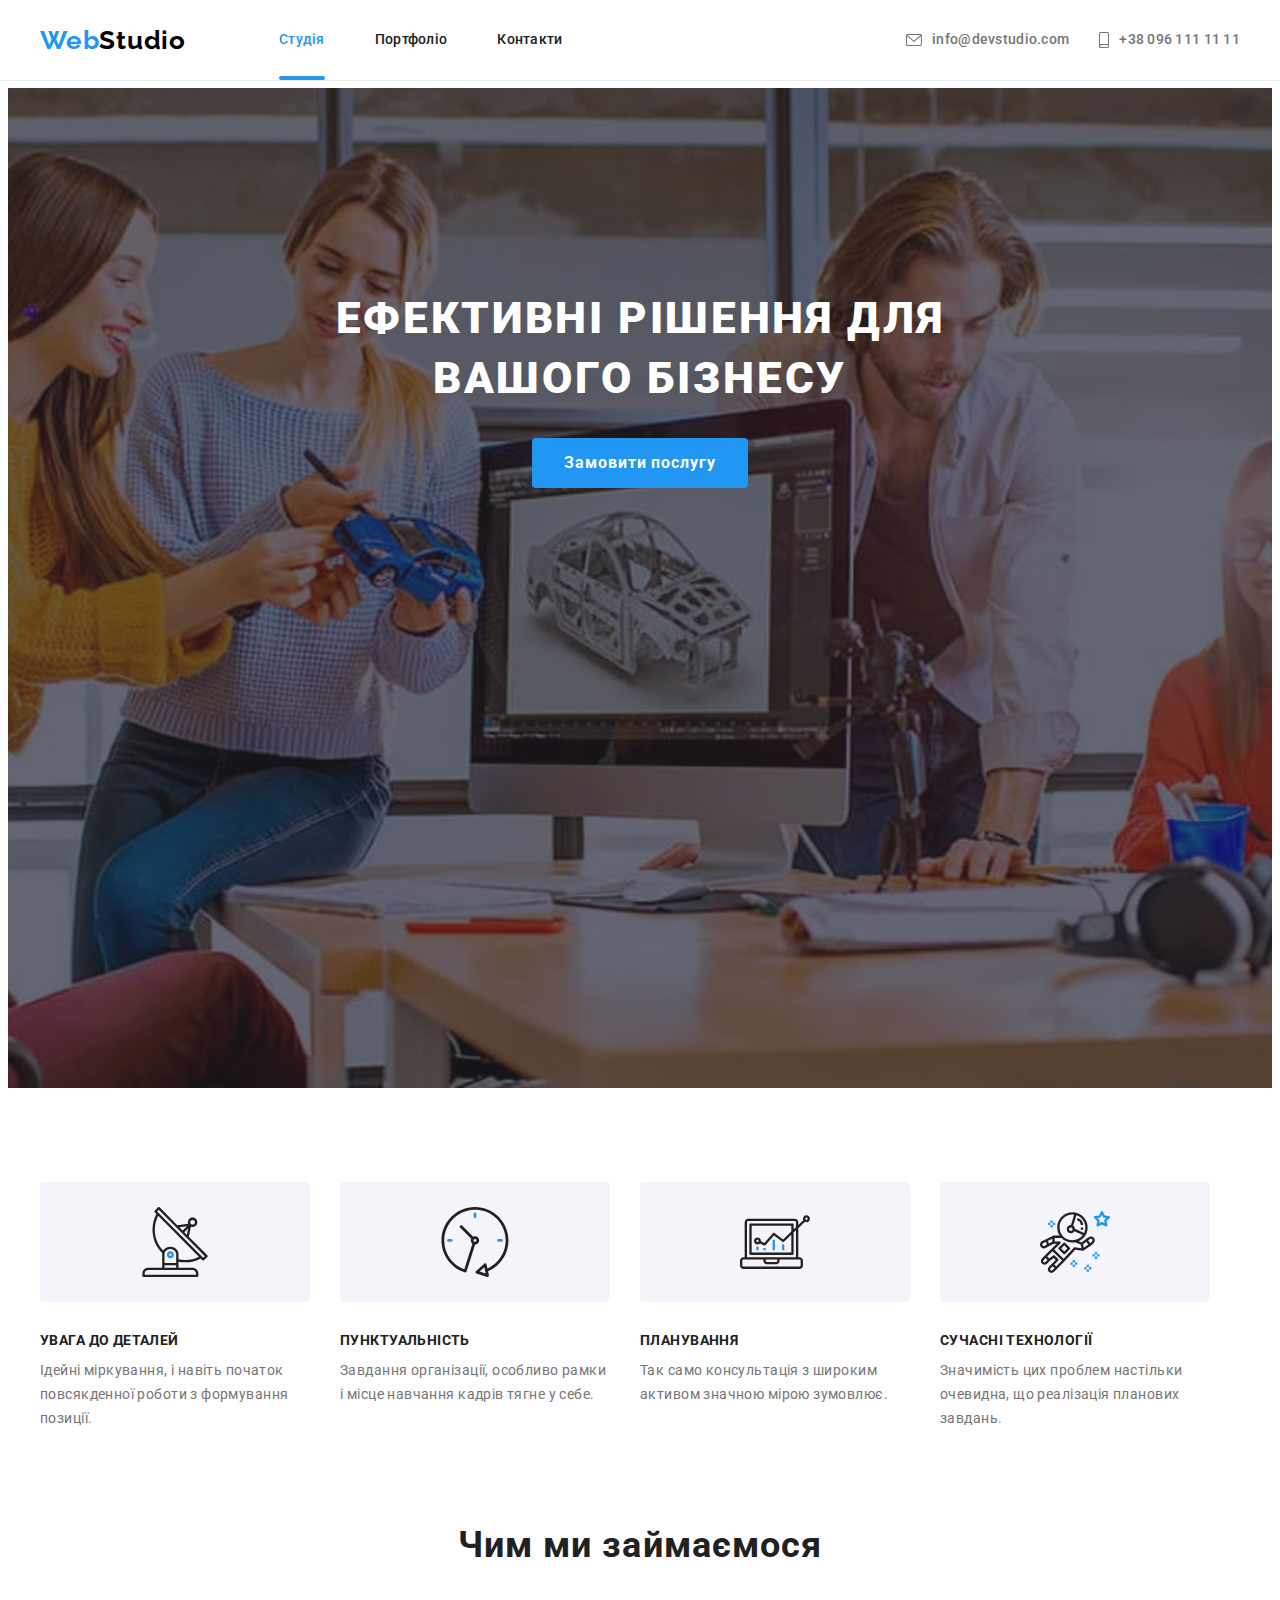
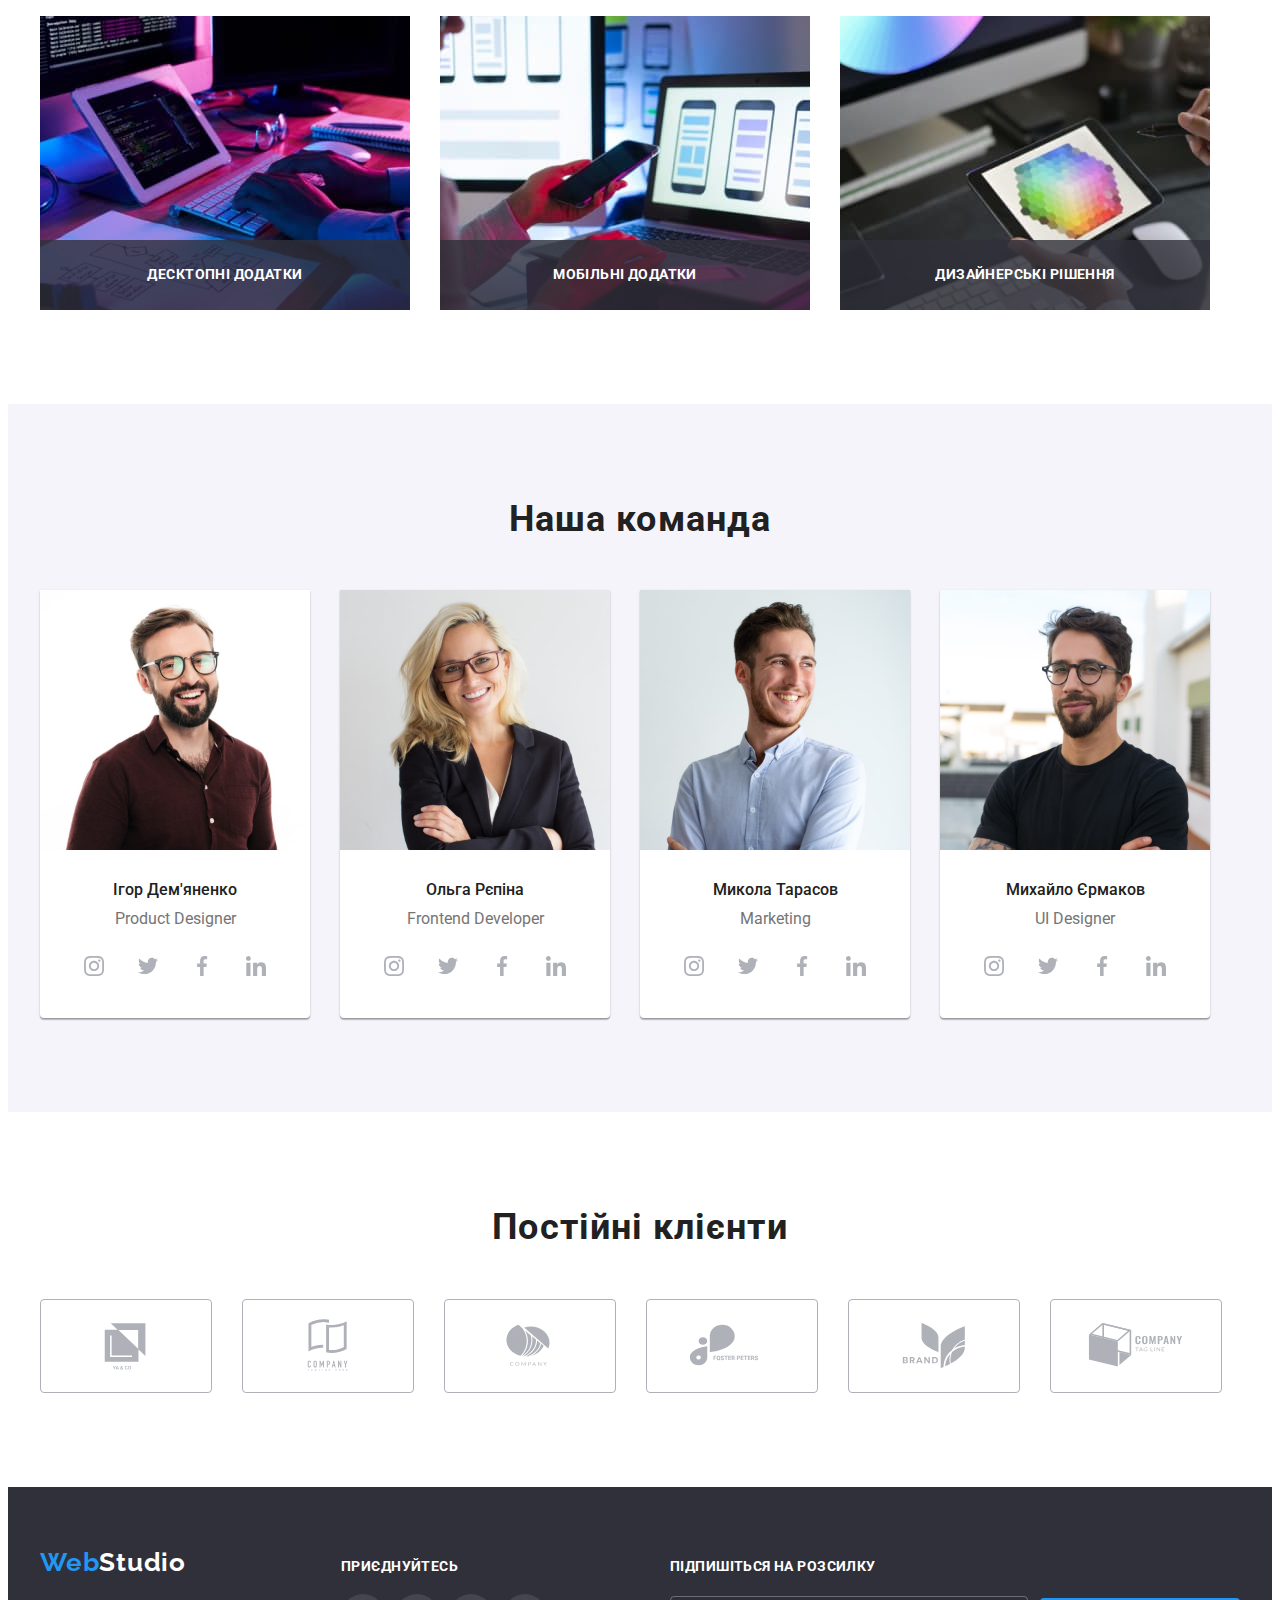
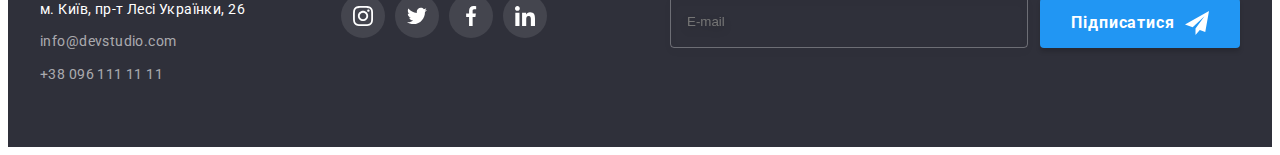
==== commit 51252a79: "sacc" ====
--- a/index.html
+++ b/index.html
@@ -12,7 +12,7 @@
         <link rel="stylesheet" href="https://cdnjs.cloudflare.com/ajax/libs/modern-normalize/1.1.0/modern-normalize.min.css"
         integrity="sha512-wpPYUAdjBVSE4KJnH1VR1HeZfpl1ub8YT/NKx4PuQ5NmX2tKuGu6U/JRp5y+Y8XG2tV+wKQpNHVUX03MfMFn9Q=="
         crossorigin="anonymous" referrerpolicy="no-referrer">
-    <link rel="stylesheet" href="./css/style.css">
+    <link rel="stylesheet" href="./css/main.min.css">
 </head>
 <body>
     <header class="header">
@@ -51,11 +51,11 @@
                 <h1 class="hero__title">Ефективні рішення для вашого бізнесу</h1>
                 <button data-modal-open class="button hero__button" type="button">Замовити послугу</button>
                     <!-- модальне вікно замовити послугу -->
-                    <div class="backdrop is-hidden" data-modal>
+                    <div class="backdrop backdrop--hidden" data-modal>
                         <div class="order-window">
                             <form class="client-form"> 
                                     <button class='btn-modal-close' data-modal-close>
-                                        <svg class="close" width="12px" height="12px">
+                                        <svg class="btn-modal-close__icon" width="12px" height="12px">
                                             <use href="./images/symbol-defs.svg#icon-close"></use>
                                         </svg>
                                     </button>
@@ -87,7 +87,7 @@
                                     </li>
                                     <li class="form-field">
                                         <label class="form-field__label" for="client-comment" >Коментар</label>
-                                        <textarea class="form-field__input form-field__input--comment" name="client-comment" id="client-comment" placeholder="Введіть текст"></textarea>
+                                        <textarea class="form-field__textarea" name="client-comment" id="client-comment" placeholder="Введіть текст"></textarea>
                                     </li>
                                 </ul>
                                 <div>
@@ -100,7 +100,7 @@
                                         Погоджуюся з розсилкою та приймаю &nbsp<a class="policy__link" href="">Умови договору</a>
                                     </label>  
                                 </div>
-                                <button class="button client-form__button" type="submit">Відправити</button>
+                                <button class="button send-form__button" type="submit">Відправити</button>
                             </form>
                         </div>
                     </div>
--- a/css/main.min.css
+++ b/css/main.min.css
@@ -0,0 +1 @@
+body{color:#212121;background-color:#fff;font-family:"Roboto",sans-serif;font-style:normal;position:relative;padding-top:80px}.list{list-style:none;padding:0;margin:0}.container{width:1200px;margin-left:auto;margin-right:auto;padding-left:15px;padding-right:15px}.conteiner__main-nav{display:-webkit-box;display:-ms-flexbox;display:flex}.visually-hidden{position:absolute;white-space:nowrap;width:1px;height:1px;overflow:hidden;border:0;padding:0;clip:rect(0 0 0 0);-webkit-clip-path:inset(50%);clip-path:inset(50%);margin:-1px}.section{padding-top:94px;padding-bottom:94px}.section--no-padding-top{padding-top:0}.section--secondary-bkg{background-color:#f5f4fa}.section__title{margin-top:0;margin-bottom:50px;font-weight:700;font-size:36px;line-height:1.17;text-align:center;letter-spacing:.03em}.header{display:block;border-bottom:1px solid #ececec;background-color:#fff;position:fixed;top:0;left:0;width:100%;z-index:9}.logo{margin-right:93px;color:#000;padding:10px 0;font-family:"Raleway",sans-serif;font-weight:700;font-size:26px;line-height:1.19;letter-spacing:.03em;text-decoration:none}.logo__first-part{color:#2196f3}.nav{display:-webkit-box;display:-ms-flexbox;display:flex;-webkit-box-align:center;-ms-flex-align:center;align-items:center}.site-nav,.cont-nav{display:-webkit-box;display:-ms-flexbox;display:flex;font-weight:500;font-size:14px;line-height:1.14;letter-spacing:.02em}.site-nav__item{margin-right:50px}.site-nav__item:last-child{margin-right:0}.site-nav__link{position:relative;display:block;padding-top:32px;padding-bottom:32px;color:#212121;text-decoration:none;-webkit-transition:color 250ms cubic-bezier(0.4, 0, 0.2, 1);transition:color 250ms cubic-bezier(0.4, 0, 0.2, 1)}.site-nav__link:hover,.site-nav__link:focus{color:#2196f3}.site-nav__link--current{color:#2196f3}.site-nav__link--current::after{content:"";position:absolute;bottom:0;display:block;width:100%;height:4px;border-radius:2px;background-color:#2196f3}.cont-nav{margin-left:auto;-webkit-box-orient:horizontal;-webkit-box-direction:normal;-ms-flex-direction:row;flex-direction:row}.cont-nav__link{display:-webkit-box;display:-ms-flexbox;display:flex;-webkit-box-align:center;-ms-flex-align:center;align-items:center;color:currentColor;text-decoration:none;padding-top:32px;padding-bottom:32px;-webkit-transition:color 250ms cubic-bezier(0.4, 0, 0.2, 1);transition:color 250ms cubic-bezier(0.4, 0, 0.2, 1)}.cont-nav__link:hover,.cont-nav__link:focus{color:#2196f3}.cont-nav__item{color:#757575;margin-right:30px}.cont-nav__item:last-child{margin-right:0}.cont-nav__icon{display:block;margin-right:10px;fill:currentColor}.hero{max-width:1600px;height:600px;margin-left:auto;margin-right:auto;background-color:#2f303a;text-align:center;padding-top:200px;padding-bottom:200px;background-image:-webkit-gradient(linear, left top, right top, from(rgba(47, 48, 58, 0.4)), to(rgba(47, 48, 58, 0.4))),url(../images/main-bkg-img.jpg);background-image:linear-gradient(to right, rgba(47, 48, 58, 0.4), rgba(47, 48, 58, 0.4)),url(../images/main-bkg-img.jpg);background-size:cover;background-repeat:no-repeat;background-position:center}.hero__title{margin:0;margin-bottom:30px;padding:0 200px;color:#fff;font-weight:900;font-size:44px;line-height:1.364;letter-spacing:.06em;text-transform:uppercase}.button{border-radius:4px;border:rgba(0,0,0,0);height:50px;padding:0;color:#fff;background-color:#2196f3;font-family:inherit;font-weight:700;font-size:16px;line-height:1.88;letter-spacing:.06em;-webkit-box-align:center;-ms-flex-align:center;align-items:center;text-align:center;cursor:pointer}.hero__button{width:216px}.backdrop{position:fixed;z-index:10;top:0;left:0;width:100%;height:100%;background-color:rgba(0,0,0,.2);opacity:1;scale:1;-webkit-transition:opacity 250ms cubic-bezier(0.4, 0, 0.2, 1);transition:opacity 250ms cubic-bezier(0.4, 0, 0.2, 1)}.backdrop--hidden{opacity:0;pointer-events:none}.backdrop--hidden .order-window{scale:0;opacity:0;-webkit-transform:translate(-50%, -50%);transform:translate(-50%, -50%);-webkit-transition:scale 250ms cubic-bezier(0.4, 0, 0.2, 1),opacity 250ms cubic-bezier(0.4, 0, 0.2, 1);transition:scale 250ms cubic-bezier(0.4, 0, 0.2, 1),opacity 250ms cubic-bezier(0.4, 0, 0.2, 1)}.btn-modal-close{display:-webkit-box;display:-ms-flexbox;display:flex;position:absolute;top:8px;right:8px;padding:0;border-radius:50%;width:30px;height:30px;-webkit-box-pack:center;-ms-flex-pack:center;justify-content:center;-webkit-box-align:center;-ms-flex-align:center;align-items:center;border:1px solid rgba(0,0,0,.1);background-color:var(--primary-white-color);cursor:pointer}.btn-modal-close__icon{fill:var(--pure-black-color);-webkit-transition:fill 250ms cubic-bezier(0.4, 0, 0.2, 1);transition:fill 250ms cubic-bezier(0.4, 0, 0.2, 1)}.btn-modal-close:hover .btn-modal-close__icon{fill:#2196f3}.order-window{position:absolute;z-index:10;top:50%;left:50%;-webkit-transform:translate(-50%, -50%);transform:translate(-50%, -50%);width:528px;height:581px;background-color:#fff;-webkit-box-shadow:0px 1px 3px rgba(0,0,0,.12),0px 1px 1px rgba(0,0,0,.14),0px 2px 1px rgba(0,0,0,.2);box-shadow:0px 1px 3px rgba(0,0,0,.12),0px 1px 1px rgba(0,0,0,.14),0px 2px 1px rgba(0,0,0,.2);border-radius:4px;scale:1;opacity:1}.client-form{position:relative;font-weight:700;line-height:1.15;letter-spacing:.03em;padding:40px}.client-form__title{margin-top:0;margin-bottom:12px;font-weight:700;font-size:20px;line-height:1.15;text-align:center;letter-spacing:.03em}.client-form__fields-list{margin-bottom:20px}.form-field{display:-webkit-box;display:-ms-flexbox;display:flex;position:relative;-webkit-box-orient:vertical;-webkit-box-direction:normal;-ms-flex-direction:column;flex-direction:column;width:100%;margin-bottom:10px;text-align:left;font-size:12px}.form-field__label{margin-bottom:4px;font-weight:400;line-height:1.17;letter-spacing:.01em;color:#757575}.form-field__input{margin:0;padding-top:12px;padding-bottom:12px;padding-left:42px;border:1px solid rgba(33,33,33,.2);border-radius:4px;-webkit-transition:color 250ms cubic-bezier(0.4, 0, 0.2, 1),border-color 250ms cubic-bezier(0.4, 0, 0.2, 1);transition:color 250ms cubic-bezier(0.4, 0, 0.2, 1),border-color 250ms cubic-bezier(0.4, 0, 0.2, 1)}.form-field__input:focus,.form-field__input:focus~.form-field__icon{fill:#2196f3;border-color:#2196f3}.form-field__textarea{resize:none;height:120px;margin:0;padding:12px 16px;border:1px solid rgba(33,33,33,.2);border-radius:4px;-webkit-transition:color 250ms cubic-bezier(0.4, 0, 0.2, 1),border-color 250ms cubic-bezier(0.4, 0, 0.2, 1);transition:color 250ms cubic-bezier(0.4, 0, 0.2, 1),border-color 250ms cubic-bezier(0.4, 0, 0.2, 1)}.form-field__textarea:focus{fill:#2196f3;border-color:#2196f3}.form-field__textarea::-webkit-input-placeholder{font-weight:400;font-size:12px;line-height:1.17;letter-spacing:.01em;color:rgba(117,117,117,.5)}.form-field__textarea::-moz-placeholder{font-weight:400;font-size:12px;line-height:1.17;letter-spacing:.01em;color:rgba(117,117,117,.5)}.form-field__textarea:-ms-input-placeholder{font-weight:400;font-size:12px;line-height:1.17;letter-spacing:.01em;color:rgba(117,117,117,.5)}.form-field__textarea::-ms-input-placeholder{font-weight:400;font-size:12px;line-height:1.17;letter-spacing:.01em;color:rgba(117,117,117,.5)}.form-field__textarea::placeholder{font-weight:400;font-size:12px;line-height:1.17;letter-spacing:.01em;color:rgba(117,117,117,.5)}.form-field__icon{position:absolute;top:50%;left:12px;width:18px;height:18px;display:block;line-height:0px;color:currentColor}.policy{position:relative;margin-bottom:30px;display:-webkit-box;display:-ms-flexbox;display:flex;-webkit-box-align:center;-ms-flex-align:center;align-items:center;-webkit-box-pack:center;-ms-flex-pack:center;justify-content:center;color:#757575;font-weight:400;font-size:14px;line-height:1.72}.policy__icon{display:-webkit-box;display:-ms-flexbox;display:flex;margin-right:8px;width:16px;height:15px;border-radius:2px;border:solid 2px #000;opacity:1;-webkit-transition:border-color 250ms cubic-bezier(0.4, 0, 0.2, 1);transition:border-color 250ms cubic-bezier(0.4, 0, 0.2, 1)}.policy__icon--checked{position:absolute;top:50%;left:17px;-webkit-transform:translateY(-50%);transform:translateY(-50%);border-radius:2px;background:#2196f3;width:16px;height:15px;fill:#fff;opacity:0;scale:.2;-webkit-transition:opacity 250ms cubic-bezier(0.4, 0, 0.2, 1),scale 250ms cubic-bezier(0.4, 0, 0.2, 1);transition:opacity 250ms cubic-bezier(0.4, 0, 0.2, 1),scale 250ms cubic-bezier(0.4, 0, 0.2, 1)}.policy__checkbox{position:absolute;width:1px;height:1px;margin:-1px;border:0;padding:0;clip:rect(0 0 0 0);overflow:hidden}.policy__checkbox:checked~.policy__icon--checked{opacity:1;scale:1}.policy__link{color:#2196f3}.send-form__button{width:200px;-webkit-box-shadow:0px 4px 4px rgba(0,0,0,.15);box-shadow:0px 4px 4px rgba(0,0,0,.15);-webkit-transition:background-color 250ms cubic-bezier(0.4, 0, 0.2, 1);transition:background-color 250ms cubic-bezier(0.4, 0, 0.2, 1)}.send-form__button:hover,.send-form__button:focus{background-color:#188ce8}.instruments-list{display:-webkit-box;display:-ms-flexbox;display:flex}.instrument{width:270px;margin-right:30px}.instrument:last-child{margin-right:0}.instrument__area{display:-webkit-box;display:-ms-flexbox;display:flex;width:270px;height:120px;-webkit-box-pack:center;-ms-flex-pack:center;justify-content:center;-webkit-box-align:center;-ms-flex-align:center;align-items:center;background-color:#f5f4fa;border-radius:4px;margin-bottom:30px}.instrument__icon{height:70px;width:70px}.instrument__title{margin-top:0;margin-bottom:10px;font-weight:700;font-size:14px;line-height:1.143;letter-spacing:.03em;text-transform:uppercase}.instrument__text{color:#757575;font-weight:400;font-size:14px;line-height:1.72;margin-top:0;margin-bottom:0;letter-spacing:.03em}.service-list{display:-webkit-box;display:-ms-flexbox;display:flex}.service{position:relative}.service{margin-right:30px}.service:last-child{margin-right:0}.service__img{display:block}.service__title{display:-webkit-box;display:-ms-flexbox;display:flex;position:absolute;width:100%;height:70px;bottom:0;left:0;text-transform:uppercase;-webkit-box-align:center;-ms-flex-align:center;align-items:center;-webkit-box-pack:center;-ms-flex-pack:center;justify-content:center;font-weight:700;font-size:14px;line-height:1.14;letter-spacing:.03em;background-color:rgba(47,48,58,.8);color:#fff;margin:0}.team-list{display:-webkit-box;display:-ms-flexbox;display:flex}.team-member{background-color:#fff;text-align:center;-webkit-box-shadow:0px 1px 3px rgba(0,0,0,.12),0px 1px 1px rgba(0,0,0,.14),0px 2px 1px rgba(0,0,0,.2);box-shadow:0px 1px 3px rgba(0,0,0,.12),0px 1px 1px rgba(0,0,0,.14),0px 2px 1px rgba(0,0,0,.2);border-radius:0px 0px 4px 4px}.team-member{margin-right:30px}.team-member:last-child{margin:0}.team-member__description{padding-top:30px;padding-bottom:30px}.team-member__photo{display:block}.team-member__title{color:#212121;font-weight:500;font-size:16px;margin-top:0;margin-bottom:10px}.team-member__position{margin-top:0;margin-bottom:16px;color:#757575}.social-area{display:-webkit-box;display:-ms-flexbox;display:flex;-webkit-box-pack:center;-ms-flex-pack:center;justify-content:center;-webkit-box-align:center;-ms-flex-align:center;align-items:center}.social-area__item{margin-right:10px}.social-area__item:last-child{margin-right:0}.social-area__link{width:44px;height:44px;border-radius:50%;display:-webkit-box;display:-ms-flexbox;display:flex;-webkit-box-align:center;-ms-flex-align:center;align-items:center;-webkit-box-pack:center;-ms-flex-pack:center;justify-content:center;color:#afb1b8;-webkit-transition:color 250ms cubic-bezier(0.4, 0, 0.2, 1),background-color 250ms cubic-bezier(0.4, 0, 0.2, 1);transition:color 250ms cubic-bezier(0.4, 0, 0.2, 1),background-color 250ms cubic-bezier(0.4, 0, 0.2, 1)}.social-area__link:hover,.social-area__link:focus{background-color:#2196f3;color:#fff}.social-area__link--inverse{color:#fff;background-color:rgba(255,255,255,.1)}.social-area__icon{width:20px;height:20px;fill:currentColor}.clients-list{display:-webkit-box;display:-ms-flexbox;display:flex}.company{margin-right:30px}.company:last-child{margin-right:0}.company__link{display:-webkit-box;display:-ms-flexbox;display:flex;-webkit-box-align:center;-ms-flex-align:center;align-items:center;-webkit-box-pack:center;-ms-flex-pack:center;justify-content:center;width:170px;height:92px;border:1px solid #afb1b8;border-radius:4px;color:#afb1b8;-webkit-transition:color 250ms cubic-bezier(0.4, 0, 0.2, 1),border-color 250ms cubic-bezier(0.4, 0, 0.2, 1);transition:color 250ms cubic-bezier(0.4, 0, 0.2, 1),border-color 250ms cubic-bezier(0.4, 0, 0.2, 1)}.company__link:hover,.company__link:focus{color:#2196f3;border-color:#2196f3}.company__icon{height:60px;width:106px;fill:currentColor}.footer{background-color:#2f303a;padding-top:60px;padding-bottom:60px}.footer__information{display:-webkit-box;display:-ms-flexbox;display:flex;-webkit-box-align:baseline;-ms-flex-align:baseline;align-items:baseline}.footer__adress-area{font-style:normal;font-size:14px;line-height:1.71;letter-spacing:.03em;padding-top:20px;width:231px}.footer__logo{color:#fff;margin-right:0;padding:0}.adress__link{color:rgba(255,255,255,.6);text-decoration:none;-webkit-transition:color 250ms cubic-bezier(0.4, 0, 0.2, 1);transition:color 250ms cubic-bezier(0.4, 0, 0.2, 1)}.adress__link:hover,.adress__link:focus{color:#2196f3}.adress__link--white{color:#fff}.adress__item{margin-bottom:9px}.adress__item:last-child{margin-bottom:0}.join-us{padding-left:70px}.join-us__title{text-transform:uppercase;color:#fff;margin-top:0;margin-bottom:20px;font-weight:700;font-size:14px;line-height:16px;letter-spacing:.03em}.subscribe{display:-webkit-box;display:-ms-flexbox;display:flex;margin-left:auto;-webkit-box-align:end;-ms-flex-align:end;align-items:end}.subscribe__field{display:-webkit-box;display:-ms-flexbox;display:flex;-webkit-box-orient:vertical;-webkit-box-direction:normal;-ms-flex-direction:column;flex-direction:column;width:358px;margin-right:12px}.subscribe__field::-webkit-input-placeholder{font-weight:400;font-size:16px;line-height:1.25;display:-webkit-box;display:flex;-webkit-box-align:center;align-items:center;letter-spacing:.03em;color:rgba(255,255,255,.6)}.subscribe__field::-moz-placeholder{font-weight:400;font-size:16px;line-height:1.25;display:flex;align-items:center;letter-spacing:.03em;color:rgba(255,255,255,.6)}.subscribe__field:-ms-input-placeholder{font-weight:400;font-size:16px;line-height:1.25;display:-ms-flexbox;display:flex;-ms-flex-align:center;align-items:center;letter-spacing:.03em;color:rgba(255,255,255,.6)}.subscribe__field::-ms-input-placeholder{font-weight:400;font-size:16px;line-height:1.25;display:-ms-flexbox;display:flex;-ms-flex-align:center;align-items:center;letter-spacing:.03em;color:rgba(255,255,255,.6)}.subscribe__field::placeholder{font-weight:400;font-size:16px;line-height:1.25;display:-webkit-box;display:-ms-flexbox;display:flex;-webkit-box-align:center;-ms-flex-align:center;align-items:center;letter-spacing:.03em;color:rgba(255,255,255,.6)}.subscribe__label{font-weight:700;font-size:14px;line-height:1.43;letter-spacing:.03em;text-transform:uppercase;color:#fff;margin-bottom:20px}.subscribe__input{height:50px;color:#fff;background-color:rgba(0,0,0,0);padding:0;padding-left:16px;border:1px solid rgba(255,255,255,.3);-webkit-filter:drop-shadow(0px 4px 4px rgba(0, 0, 0, 0.15));filter:drop-shadow(0px 4px 4px rgba(0, 0, 0, 0.15));border-radius:4px}.subscribe__button{width:200px;display:-webkit-box;display:-ms-flexbox;display:flex;-webkit-box-pack:center;-ms-flex-pack:center;justify-content:center;-webkit-box-shadow:0px 4px 4px rgba(0,0,0,.15);box-shadow:0px 4px 4px rgba(0,0,0,.15);-webkit-transition:background-color 250ms cubic-bezier(0.4, 0, 0.2, 1);transition:background-color 250ms cubic-bezier(0.4, 0, 0.2, 1)}.subscribe__button:hover,.subscribe__button:focus{background-color:#188ce8}.subscribe__icon{width:24px;height:24px;fill:#fff;margin-left:10px}.filter{display:-webkit-box;display:-ms-flexbox;display:flex;-webkit-box-pack:center;-ms-flex-pack:center;justify-content:center;margin-bottom:50px}.filter__item{margin-right:8px}.filter__item:last-child{margin-right:0}.filter__button{color:#212121;background-color:#f5f4fa;min-width:73px;height:38px;width:auto;font-weight:500;font-size:16px;line-height:1.62;text-align:center;letter-spacing:.03em;padding:0px 22px;-webkit-transition:color 250ms cubic-bezier(0.4, 0, 0.2, 1),background-color 250ms cubic-bezier(0.4, 0, 0.2, 1),-webkit-box-shadow 250ms cubic-bezier(0.4, 0, 0.2, 1);transition:color 250ms cubic-bezier(0.4, 0, 0.2, 1),background-color 250ms cubic-bezier(0.4, 0, 0.2, 1),-webkit-box-shadow 250ms cubic-bezier(0.4, 0, 0.2, 1);transition:color 250ms cubic-bezier(0.4, 0, 0.2, 1),background-color 250ms cubic-bezier(0.4, 0, 0.2, 1),box-shadow 250ms cubic-bezier(0.4, 0, 0.2, 1);transition:color 250ms cubic-bezier(0.4, 0, 0.2, 1),background-color 250ms cubic-bezier(0.4, 0, 0.2, 1),box-shadow 250ms cubic-bezier(0.4, 0, 0.2, 1),-webkit-box-shadow 250ms cubic-bezier(0.4, 0, 0.2, 1)}.filter__button:hover,.filter__button:focus{color:#fff;background-color:#2196f3;-webkit-box-shadow:0px 4px 4px rgba(0,0,0,.15);box-shadow:0px 4px 4px rgba(0,0,0,.15)}.examples{display:-webkit-box;display:-ms-flexbox;display:flex;-ms-flex-wrap:wrap;flex-wrap:wrap}.example{width:calc((100% - 60px)/3);margin-right:30px;margin-bottom:30px;-webkit-transition:-webkit-box-shadow 250ms cubic-bezier(0.4, 0, 0.2, 1);transition:-webkit-box-shadow 250ms cubic-bezier(0.4, 0, 0.2, 1);transition:box-shadow 250ms cubic-bezier(0.4, 0, 0.2, 1);transition:box-shadow 250ms cubic-bezier(0.4, 0, 0.2, 1), -webkit-box-shadow 250ms cubic-bezier(0.4, 0, 0.2, 1)}.example:hover,.example:focus{-webkit-box-shadow:0px 1px 1px rgba(0,0,0,.12),0px 4px 4px rgba(0,0,0,.06),1px 4px 6px rgba(0,0,0,.16);box-shadow:0px 1px 1px rgba(0,0,0,.12),0px 4px 4px rgba(0,0,0,.06),1px 4px 6px rgba(0,0,0,.16)}.example:nth-child(3n){margin-right:0}.example:nth-last-child(-n+3){margin-bottom:0}.example__link{text-decoration:none;margin:0;display:block}.example__title{color:#212121;font-weight:700;font-size:18px;line-height:2;letter-spacing:.06em;margin-bottom:4px;margin-top:0}.example__category{color:#757575;font-size:16px;line-height:1.875;letter-spacing:.03em;margin:0}.example__img{display:block}.example__pop-up{position:relative;overflow:hidden}.example__overlay{position:absolute;width:100%;height:100%;background-color:#2196f3;opacity:.9;-webkit-transform:translatey(0);transform:translatey(0);-webkit-transition:-webkit-transform 250ms cubic-bezier(0.4, 0, 0.2, 1);transition:-webkit-transform 250ms cubic-bezier(0.4, 0, 0.2, 1);transition:transform 250ms cubic-bezier(0.4, 0, 0.2, 1);transition:transform 250ms cubic-bezier(0.4, 0, 0.2, 1), -webkit-transform 250ms cubic-bezier(0.4, 0, 0.2, 1)}.example:hover .example__overlay,.example:focus .example__overlay{opacity:.9;-webkit-transform:translateY(-100%);transform:translateY(-100%)}.example__text{position:absolute;color:#fff;font-size:18px;line-height:1.56;letter-spacing:.03em;opacity:0;left:0;top:0;margin:0;height:100%;padding:63px 24px}.example:hover .example__text,.example:focus .example__text{opacity:1}.example__description{margin:0;padding:20px 24px;border-bottom:1px solid #ececec;border-right:1px solid #ececec;border-left:1px solid #ececec}/*# sourceMappingURL=main.min.css.map */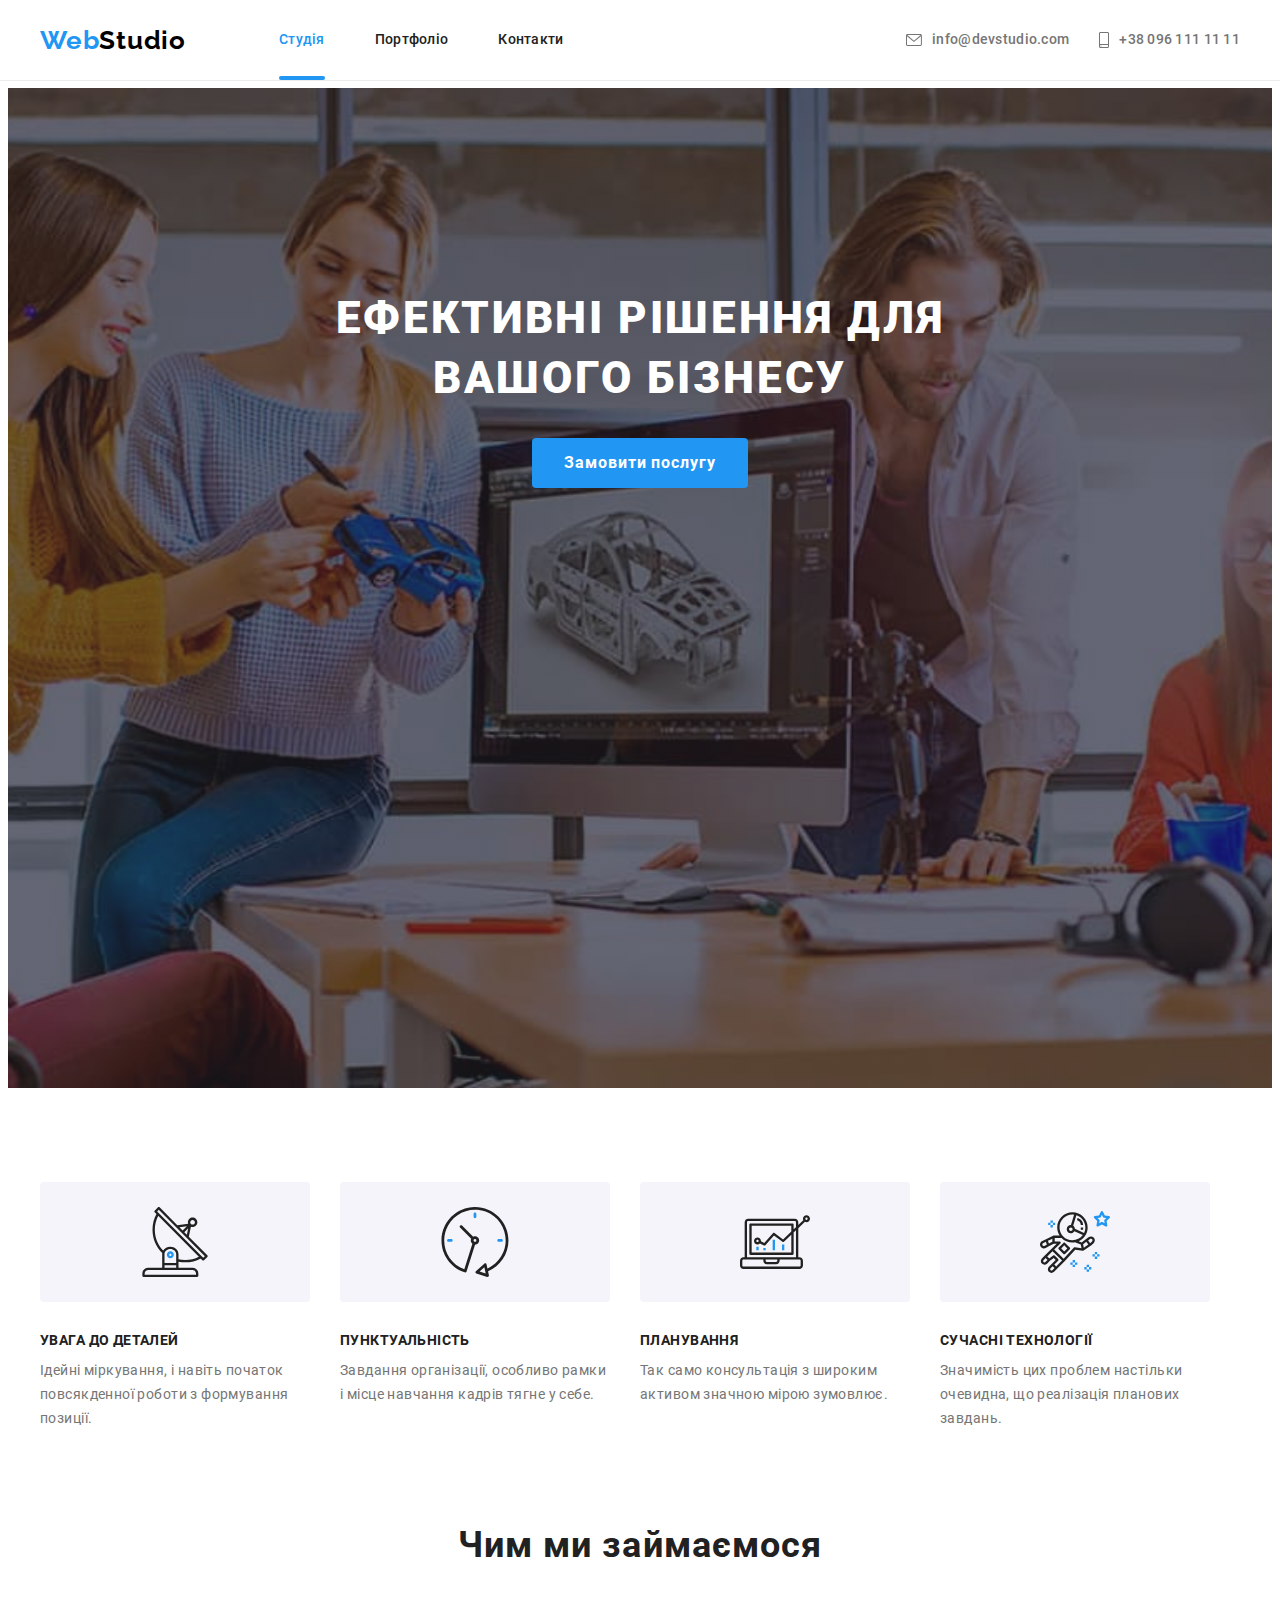
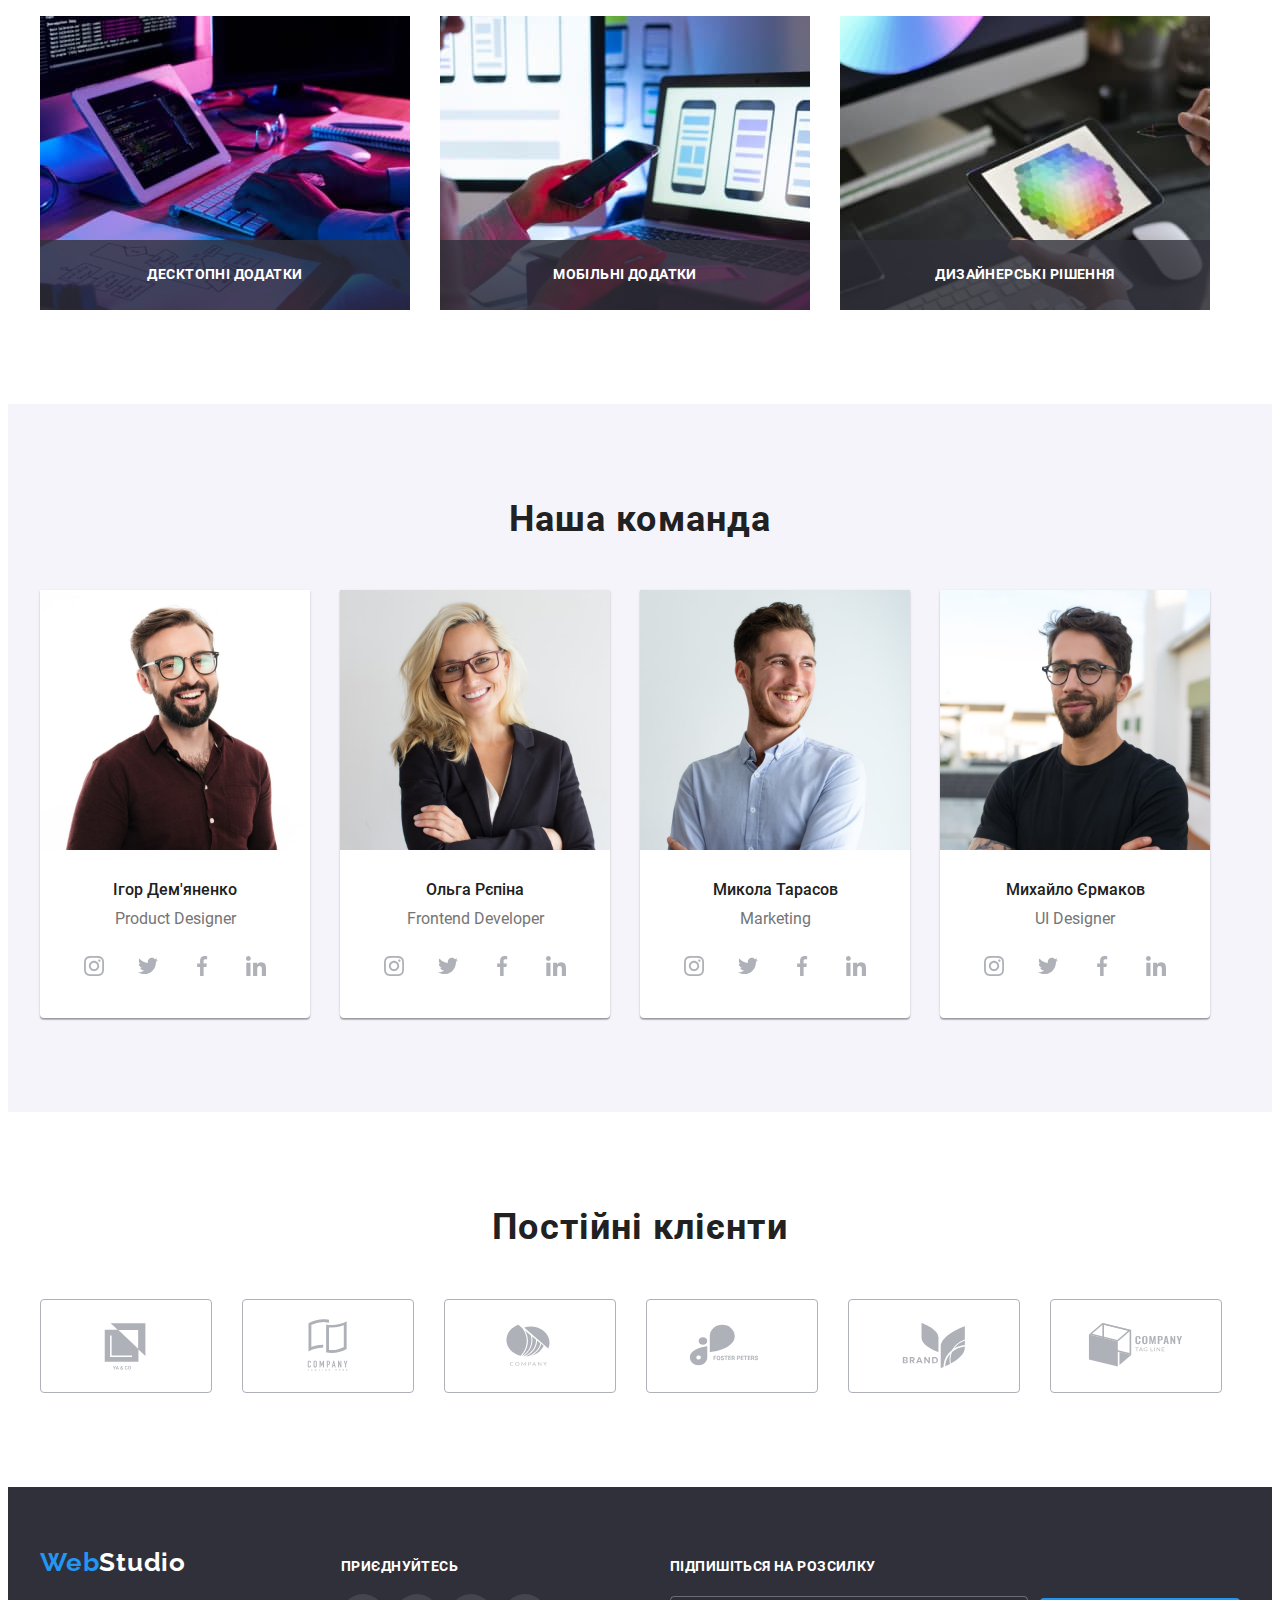
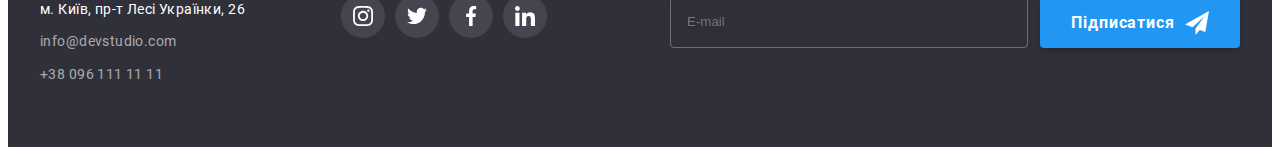
==== commit 0b4db793: "fonts" ====
--- a/index.html
+++ b/index.html
@@ -5,10 +5,6 @@
     <meta http-equiv="X-UA-Compatible" content="IE=edge">
     <meta name="viewport" content="width=device-width, initial-scale=1.0">
     <title>Головна</title>
-    <link rel="preconnect" href="https://fonts.googleapis.com">
-    <link rel="preconnect" href="https://fonts.gstatic.com" crossorigin>
-    <link href="https://fonts.googleapis.com/css2?family=Raleway:wght@700&family=Roboto:wght@400;500;700;900&display=swap"
-        rel="stylesheet">
         <link rel="stylesheet" href="https://cdnjs.cloudflare.com/ajax/libs/modern-normalize/1.1.0/modern-normalize.min.css"
         integrity="sha512-wpPYUAdjBVSE4KJnH1VR1HeZfpl1ub8YT/NKx4PuQ5NmX2tKuGu6U/JRp5y+Y8XG2tV+wKQpNHVUX03MfMFn9Q=="
         crossorigin="anonymous" referrerpolicy="no-referrer">
@@ -21,14 +17,14 @@
             <!-- меню навігації в хедері ВЕМ-->
             <nav class="nav">
                 <a href="./index.html" class="logo"> <span class="logo__first-part">Web</span>Studio</a>
-                <ul class="site-nav list">
+                <ul class="site-nav">
                     <li class="site-nav__item"><a href="./index.html" class="site-nav__link site-nav__link--current">Студія</a></li>
                     <li class="site-nav__item"><a href="./portfolio.html" class="site-nav__link">Портфоліо</a></li>
                     <li class="site-nav__item"><a href="#" class="site-nav__link">Контакти</a></li>
                 </ul>
             </nav>
             <!--контакти в хедері-->
-            <ul class="cont-nav list">
+            <ul class="cont-nav">
                 <li class="cont-nav__item">
                     <a href="mailto:info@devstudio.com" class="cont-nav__link">
                         <svg class="cont-nav__icon" width="16px" height="16px">
@@ -49,7 +45,7 @@
         <section class="hero">
             <div class="container">
                 <h1 class="hero__title">Ефективні рішення для вашого бізнесу</h1>
-                <button data-modal-open class="button hero__button" type="button">Замовити послугу</button>
+                <button data-modal-open class="hero__button" type="button">Замовити послугу</button>
                     <!-- модальне вікно замовити послугу -->
                     <div class="backdrop backdrop--hidden" data-modal>
                         <div class="order-window">
@@ -60,7 +56,7 @@
                                         </svg>
                                     </button>
                                 <h2 class="client-form__title">Залиште свої дані, ми вам передзвонимо</h2>
-                                <ul class="client-form__fields-list list">
+                                <ul class="client-form__fields-list">
                                     <li class="form-field">
                                         <label class="form-field__label" for="client-name" >Ім'я</label>
                                         <input class="form-field__input" type="text" name="client-name" id="client-name" autofocus>
@@ -100,7 +96,7 @@
                                         Погоджуюся з розсилкою та приймаю &nbsp<a class="policy__link" href="">Умови договору</a>
                                     </label>  
                                 </div>
-                                <button class="button send-form__button" type="submit">Відправити</button>
+                                <button class="send-form__button" type="submit">Відправити</button>
                             </form>
                         </div>
                     </div>
@@ -109,8 +105,8 @@
         <!--Інструменти-ВЕМ-->
         <section class="section">
             <div class="container">
-            <h2 class="section__title visually-hidden">Інструменти</h2> <!-- заголовок схований .visually-hidden -->
-            <ul class="instruments-list list">
+            <h2 class="section__title--hidden">Інструменти</h2> <!-- заголовок схований .visually-hidden -->
+            <ul class="card-set">
                 <li class="instrument">
                     <div class="instrument__area">
                         <svg class="instrument__icon">
@@ -154,18 +150,18 @@
         <section class="section section--no-padding-top">
             <div class="container">
                 <h2 class="section__title">Чим ми займаємося</h2>
-                <ul class="service-list list">
-                    <li class="service">
-                        <a href=""><img src="./images/box1.jpg" class="service__img" alt="створення коду" width="370"></a>
-                        <h3 class="service__title">Десктопні додатки</h3>
-                    </li>
-                    <li class="service">
-                        <a href=""><img src="./images/box2.jpg" class="service__img" alt="створення мобільних додатків" width="370"></a>
-                        <h3 class="service__title">Мобільні додатки</h3>
-                    </li>
-                    <li class="service">
-                        <a href=""><img src="./images/box3.jpg" class="service__img" alt="розробка дизайну" width="370"></a>
-                        <h3 class="service__title">Дизайнерські рішення</h3>
+                <ul class="card-set">
+                    <li class="proposal">
+                        <a href=""><img src="./images/box1.jpg" class="proposal__img" alt="створення коду" width="370"></a>
+                        <h3 class="proposal__title">Десктопні додатки</h3>
+                    </li>
+                    <li class="proposal">
+                        <a href=""><img src="./images/box2.jpg" class="proposal__img" alt="створення мобільних додатків" width="370"></a>
+                        <h3 class="proposal__title">Мобільні додатки</h3>
+                    </li>
+                    <li class="proposal">
+                        <a href=""><img src="./images/box3.jpg" class="proposal__img" alt="розробка дизайну" width="370"></a>
+                        <h3 class="proposal__title">Дизайнерські рішення</h3>
                     </li>
                 </ul>
             </div>
@@ -175,7 +171,7 @@
         <section class="section section--secondary-bkg">
             <div class="container">
                 <h2 class="section__title">Наша команда</h2>
-                    <ul class="team-list list">
+                    <ul class="card-set">
                         <li class="team-member">
                             <img src="./images/igor_demianenko.jpg" class="team-member__photo"
                                 alt="чоловік з бородою в червоній сорочці та окулярах, шатен"
@@ -183,12 +179,12 @@
                                 <div class="team-member__description">
                                     <h3 class="team-member__title">Ігор Дем'яненко</h3>
                                     <p class="team-member__position">Product Designer</p>
-                                    <ul class="social-area list">
+                                    <ul class="social-area">
                                         <!--прибрати поінтери списку-->
                                         <li class="social-area__item">
                                             <!-- інстаграм -->
                                             <a class="social-area__link" href="#" aria-label="Instagram">
-                                                <span class="visually-hidden">інстаграм</span>
+                                                <span class="social-area__title--hidden">інстаграм</span>
                                                 <svg class="social-area__icon">
                                                     <use href="./images/symbol-defs.svg#icon-instagram"></use>
                                                 </svg>
@@ -197,7 +193,7 @@
                                         <li class="social-area__item">
                                             <!-- твітер -->                                 
                                             <a class="social-area__link" href="#" aria-label="Twitter">
-                                                <span class="visually-hidden">твіттер</span>
+                                                <span class="social-area__title--hidden">твіттер</span>
                                                 <svg class="social-area__icon">
                                                     <use href="./images/symbol-defs.svg#icon-twitter"></use>
                                                 </svg>
@@ -206,7 +202,7 @@
                                         <li class="social-area__item">                                   
                                             <!-- фейсбук -->
                                             <a class="social-area__link" href="#" aria-label="Facebook">
-                                                <span class="visually-hidden">фейсбук</span>
+                                                <span class="social-area__title--hidden">фейсбук</span>
                                                 <svg class="social-area__icon">
                                                     <use href="./images/symbol-defs.svg#icon-facebook"></use>
                                                 </svg>
@@ -215,7 +211,7 @@
                                         <li class="social-area__item">                                  
                                             <!-- лінкед ін -->
                                             <a class="social-area__link" href="#" aria-label="LinkedIn">
-                                                <span class="visually-hidden">лінкедін</span>
+                                                <span class="social-area__title--hidden">лінкедін</span>
                                                 <svg class="social-area__icon">
                                                     <use href="./images/symbol-defs.svg#icon-linkedin"></use>
                                                 </svg>
@@ -231,12 +227,12 @@
                                 <div class="team-member__description">
                                     <h3 class="team-member__title">Ольга Рєпіна</h3>
                                     <p class="team-member__position">Frontend Developer</p>
-                                    <ul class="social-area list">
+                                    <ul class="social-area">
                                         <!--прибрати поінтери списку-->
                                         <li class="social-area__item">
                                             <!-- інстаграм -->
                                             <a class="social-area__link" href="#" aria-label="Instagram">
-                                                <span class="visually-hidden">інстаграм</span>
+                                                <span class="social-area__title--hidden">інстаграм</span>
                                                 <svg class="social-area__icon">
                                                     <use href="./images/symbol-defs.svg#icon-instagram"></use>
                                                 </svg>
@@ -245,7 +241,7 @@
                                         <li class="social-area__item">
                                             <!-- твітер -->                                   
                                             <a class="social-area__link" href="#" aria-label="Twitter">
-                                                <span class="visually-hidden">твіттер</span>
+                                                <span class="social-area__title--hidden">твіттер</span>
                                                 <svg class="social-area__icon">
                                                     <use href="./images/symbol-defs.svg#icon-twitter"></use>
                                                 </svg>
@@ -254,7 +250,7 @@
                                         <li class="social-area__item">
                                             <!-- фейсбук -->
                                             <a class="social-area__link" href="#"  aria-label="Facebook">
-                                                <span class="visually-hidden">фейсбук</span>
+                                                <span class="social-area__title--hidden">фейсбук</span>
                                                 <svg class="social-area__icon">
                                                     <use href="./images/symbol-defs.svg#icon-facebook"></use>
                                                 </svg>
@@ -263,7 +259,7 @@
                                         <li class="social-area__item">
                                             <!-- лінкед ін -->
                                             <a class="social-area__link" href="#" aria-label="LinkedIn">
-                                                <span class="visually-hidden">лінкедін</span>
+                                                <span class="social-area__title--hidden">лінкедін</span>
                                                 <svg class="social-area__icon">
                                                     <use href="./images/symbol-defs.svg#icon-linkedin"></use>
                                                 </svg>
@@ -279,12 +275,12 @@
                                 <div class="team-member__description">
                                     <h3 class="team-member__title">Микола Тарасов</h3>
                                     <p class="team-member__position">Marketing</p>
-                                    <ul class="social-area list">
+                                    <ul class="social-area">
                                         <!--прибрати поінтери списку-->
                                         <li class="social-area__item">
                                             <!-- інстаграм -->
                                             <a class="social-area__link" href="#" aria-label="Instagram">
-                                                <span class="visually-hidden">інстаграм</span>
+                                                <span class="social-area__title--hidden">інстаграм</span>
                                                 <svg class="social-area__icon">
                                                     <use href="./images/symbol-defs.svg#icon-instagram"></use>
                                                 </svg>
@@ -293,7 +289,7 @@
                                         <li class="social-area__item">
                                             <!-- твітер -->                                 
                                             <a class="social-area__link" href="#" aria-label="Twitter">
-                                                <span class="visually-hidden">твіттер</span>
+                                                <span class="social-area__title--hidden">твіттер</span>
                                                 <svg class="social-area__icon">
                                                     <use href="./images/symbol-defs.svg#icon-twitter"></use>
                                                 </svg>
@@ -302,7 +298,7 @@
                                         <li class="social-area__item">
                                             <!-- фейсбук -->
                                             <a class="social-area__link" href="#"  aria-label="Facebook">
-                                                <span class="visually-hidden">фейсбук</span>
+                                                <span class="social-area__title--hidden">фейсбук</span>
                                                 <svg class="social-area__icon">
                                                     <use href="./images/symbol-defs.svg#icon-facebook"></use>
                                                 </svg>
@@ -311,7 +307,7 @@
                                         <li class="social-area__item">
                                             <!-- лінкед ін -->
                                             <a class="social-area__link" href="#" aria-label="LinkedIn">
-                                                <span class="visually-hidden">лінкедін</span>
+                                                <span class="social-area__title--hidden">лінкедін</span>
                                                 <svg class="social-area__icon">
                                                     <use href="./images/symbol-defs.svg#icon-linkedin"></use>
                                                 </svg>
@@ -327,12 +323,12 @@
                                 <div class="team-member__description">
                                     <h3 class="team-member__title">Михайло Єрмаков</h3>
                                     <p class="team-member__position">UI Designer</p>
-                                    <ul class="social-area list">
+                                    <ul class="social-area">
                                         <!--прибрати поінтери списку-->
                                         <li class="social-area__item">
                                             <!-- інстаграм -->
                                             <a class="social-area__link" href="#" aria-label="Instagram">
-                                                <span class="visually-hidden">інстаграм</span>
+                                                <span class="social-area__title--hidden">інстаграм</span>
                                                 <svg class="social-area__icon">
                                                     <use href="./images/symbol-defs.svg#icon-instagram"></use>
                                                 </svg>
@@ -341,7 +337,7 @@
                                         <li class="social-area__item">
                                             <!-- твітер -->                                   
                                             <a class="social-area__link" href="#" aria-label="Twitter">
-                                                <span class="visually-hidden">твіттер</span>
+                                                <span class="social-area__title--hidden">твіттер</span>
                                                 <svg class="social-area__icon">
                                                     <use href="./images/symbol-defs.svg#icon-twitter"></use>
                                                 </svg>
@@ -350,7 +346,7 @@
                                         <li class="social-area__item">
                                             <!-- фейсбук -->
                                             <a class="social-area__link" href="#"  aria-label="Facebook">
-                                                <span class="visually-hidden">фейсбук</span>
+                                                <span class="social-area__title--hidden">фейсбук</span>
                                                 <svg class="social-area__icon">
                                                     <use href="./images/symbol-defs.svg#icon-facebook"></use>
                                                 </svg>
@@ -359,7 +355,7 @@
                                         <li class="social-area__item">
                                             <!-- лінкед ін -->
                                             <a class="social-area__link" href="#" aria-label="LinkedIn">
-                                                <span class="visually-hidden">лінкедін</span>
+                                                <span class="social-area__title--hidden">лінкедін</span>
                                                 <svg class="social-area__icon">
                                                     <use href="./images/symbol-defs.svg#icon-linkedin"></use>
                                                 </svg>
@@ -375,51 +371,51 @@
         <section class="section">
             <div class="container">
                 <h2 class="section__title">Постійні клієнти</h2>
-                <ul class="clients-list list">
-                    <li class="company" >
-                        <a class="company__link" href="#" aria-label="Компанія 1">
-                            <span class="visually-hidden">Компанія 1</span>
-                            <svg class="company__icon">
+                <ul class="card-set">
+                    <li class="customer" >
+                        <a class="customer__link" href="#" aria-label="Компанія 1">
+                            <span class="customer__name--hidden">Компанія 1</span>
+                            <svg class="customer__icon">
                                 <use href=".//images/symbol-defs.svg#icon-logo1"></use>
                             </svg>
                         </a>
                     </li>
-                    <li class="company">
-                        <a class="company__link" href="#" aria-label="Компанія 2">
-                            <span class="visually-hidden">Компанія 2</span>
-                            <svg class="company__icon">
+                    <li class="customer">
+                        <a class="customer__link" href="#" aria-label="Компанія 2">
+                            <span class="customer__name--hidden">Компанія 2</span>
+                            <svg class="customer__icon">
                                 <use href=".//images/symbol-defs.svg#icon-logo2"></use>
                             </svg>
                         </a>
                     </li>
-                    <li class="company">
-                        <a class="company__link" href="#" aria-label="Компанія 3">
-                            <span class="visually-hidden">Компанія 3</span>
-                            <svg class="company__icon">
+                    <li class="customer">
+                        <a class="customer__link" href="#" aria-label="Компанія 3">
+                            <span class="customer__name--hidden">Компанія 3</span>
+                            <svg class="customer__icon">
                                 <use href=".//images/symbol-defs.svg#icon-logo3"></use>
                             </svg>
                         </a>
                     </li>
-                    <li class="company">
-                        <a class="company__link" href="#" aria-label="Компанія 4">
-                            <span class="visually-hidden">Компанія 4</span>
-                            <svg class="company__icon">
+                    <li class="customer">
+                        <a class="customer__link" href="#" aria-label="Компанія 4">
+                            <span class="customer__name--hidden">Компанія 4</span>
+                            <svg class="customer__icon">
                                 <use href=".//images/symbol-defs.svg#icon-logo4"></use>
                             </svg>
                         </a>
                     </li>
-                    <li class="company">
-                        <a class="company__link" href="#" aria-label="Компанія 5">
-                            <span class="visually-hidden">Компанія 5</span>
-                            <svg class="company__icon">
+                    <li class="customer">
+                        <a class="customer__link" href="#" aria-label="Компанія 5">
+                            <span class="customer__name--hidden">Компанія 5</span>
+                            <svg class="customer__icon">
                                 <use href=".//images/symbol-defs.svg#icon-logo5"></use>
                             </svg>
                         </a>
                     </li>
-                    <li class="company">
-                        <a class="company__link" href="#" aria-label="Компанія 6">
-                            <span class="visually-hidden">Компанія 6</span>
-                            <svg class="company__icon">
+                    <li class="customer">
+                        <a class="customer__link" href="#" aria-label="Компанія 6">
+                            <span class="customer__name--hidden">Компанія 6</span>
+                            <svg class="customer__icon">
                                 <use href=".//images/symbol-defs.svg#icon-logo6"></use>
                             </svg>
                         </a>
@@ -436,7 +432,7 @@
                 <div class="footer__contacts">
                     <a href="./index.html" class="logo footer__logo"><span class="logo__first-part">Web</span>Studio</a>
                     <address class="footer__adress-area">
-                        <ul class="adress list">
+                        <ul class="adress">
                             <li class="adress__item">
                                 <a href="https://goo.gl/maps/CPtrU1FHBa2aNyZL9" class="adress__link adress__link--white" target="_blank"
                                     rel="noopener noreferrer nofollow">м. Київ, пр-т Лесі
@@ -453,12 +449,12 @@
                 </div>
                 <div class="join-us">
                     <h3 class="join-us__title">Приєднуйтесь</h3>
-                    <ul class="social-area list">
+                    <ul class="social-area">
                         <!--прибрати поінтери списку-->
                         <li class="social-area__item">
                             <!-- інстаграм -->
                             <a class="social-area__link social-area__link--inverse" href="#" aria-label="Instagram">
-                                <span class="visually-hidden">інстаграм</span>
+                                <span class="social-area__title--hidden">інстаграм</span>
                                 <svg class="social-area__icon">
                                     <use href="./images/symbol-defs.svg#icon-instagram"></use>
                                 </svg>
@@ -467,7 +463,7 @@
                         <li class="social-area__item">
                             <!-- твітер -->
                             <a class="social-area__link social-area__link--inverse" href="#" aria-label="Twitter">
-                                <span class="visually-hidden">твіттер</span>
+                                <span class="social-area__title--hidden">твіттер</span>
                                 <svg class="social-area__icon">
                                     <use href="./images/symbol-defs.svg#icon-twitter"></use>
                                 </svg>
@@ -476,7 +472,7 @@
                         <li class="social-area__item">
                             <!-- фейсбук -->
                             <a class="social-area__link social-area__link--inverse" href="#"  aria-label="Facebook">
-                                <span class="visually-hidden">фейсбук</span>
+                                <span class="social-area__title--hidden">фейсбук</span>
                                 <svg class="social-area__icon">
                                     <use href="./images/symbol-defs.svg#icon-facebook"></use>
                                 </svg>
@@ -485,7 +481,7 @@
                         <li class="social-area__item">
                             <!-- лінкед ін -->
                             <a class="social-area__link social-area__link--inverse" href="#" aria-label="LinkedIn">
-                                <span class="visually-hidden">лінкедін</span>
+                                <span class="social-area__title--hidden">лінкедін</span>
                                 <svg class="social-area__icon">
                                     <use href="./images/symbol-defs.svg#icon-linkedin"></use>
                                 </svg>
@@ -498,7 +494,7 @@
                         <label class="subscribe__label"for="subscribe-email">Підпишіться на розсилку</label>
                         <input class="subscribe__input"type="email" name="subscribe-email" id="subscribe-email" placeholder="E-mail">
                     </div>
-                    <button class="button subscribe__button" type="submit">Підписатися
+                    <button class="subscribe__button" type="submit">Підписатися
                         <svg class="subscribe__icon">
                             <use href="./images/symbol-defs.svg#icon-send"></use>
                         </svg> 
--- a/css/main.min.css
+++ b/css/main.min.css
@@ -1 +1 @@
-body{color:#212121;background-color:#fff;font-family:"Roboto",sans-serif;font-style:normal;position:relative;padding-top:80px}.list{list-style:none;padding:0;margin:0}.container{width:1200px;margin-left:auto;margin-right:auto;padding-left:15px;padding-right:15px}.conteiner__main-nav{display:-webkit-box;display:-ms-flexbox;display:flex}.visually-hidden{position:absolute;white-space:nowrap;width:1px;height:1px;overflow:hidden;border:0;padding:0;clip:rect(0 0 0 0);-webkit-clip-path:inset(50%);clip-path:inset(50%);margin:-1px}.section{padding-top:94px;padding-bottom:94px}.section--no-padding-top{padding-top:0}.section--secondary-bkg{background-color:#f5f4fa}.section__title{margin-top:0;margin-bottom:50px;font-weight:700;font-size:36px;line-height:1.17;text-align:center;letter-spacing:.03em}.header{display:block;border-bottom:1px solid #ececec;background-color:#fff;position:fixed;top:0;left:0;width:100%;z-index:9}.logo{margin-right:93px;color:#000;padding:10px 0;font-family:"Raleway",sans-serif;font-weight:700;font-size:26px;line-height:1.19;letter-spacing:.03em;text-decoration:none}.logo__first-part{color:#2196f3}.nav{display:-webkit-box;display:-ms-flexbox;display:flex;-webkit-box-align:center;-ms-flex-align:center;align-items:center}.site-nav,.cont-nav{display:-webkit-box;display:-ms-flexbox;display:flex;font-weight:500;font-size:14px;line-height:1.14;letter-spacing:.02em}.site-nav__item{margin-right:50px}.site-nav__item:last-child{margin-right:0}.site-nav__link{position:relative;display:block;padding-top:32px;padding-bottom:32px;color:#212121;text-decoration:none;-webkit-transition:color 250ms cubic-bezier(0.4, 0, 0.2, 1);transition:color 250ms cubic-bezier(0.4, 0, 0.2, 1)}.site-nav__link:hover,.site-nav__link:focus{color:#2196f3}.site-nav__link--current{color:#2196f3}.site-nav__link--current::after{content:"";position:absolute;bottom:0;display:block;width:100%;height:4px;border-radius:2px;background-color:#2196f3}.cont-nav{margin-left:auto;-webkit-box-orient:horizontal;-webkit-box-direction:normal;-ms-flex-direction:row;flex-direction:row}.cont-nav__link{display:-webkit-box;display:-ms-flexbox;display:flex;-webkit-box-align:center;-ms-flex-align:center;align-items:center;color:currentColor;text-decoration:none;padding-top:32px;padding-bottom:32px;-webkit-transition:color 250ms cubic-bezier(0.4, 0, 0.2, 1);transition:color 250ms cubic-bezier(0.4, 0, 0.2, 1)}.cont-nav__link:hover,.cont-nav__link:focus{color:#2196f3}.cont-nav__item{color:#757575;margin-right:30px}.cont-nav__item:last-child{margin-right:0}.cont-nav__icon{display:block;margin-right:10px;fill:currentColor}.hero{max-width:1600px;height:600px;margin-left:auto;margin-right:auto;background-color:#2f303a;text-align:center;padding-top:200px;padding-bottom:200px;background-image:-webkit-gradient(linear, left top, right top, from(rgba(47, 48, 58, 0.4)), to(rgba(47, 48, 58, 0.4))),url(../images/main-bkg-img.jpg);background-image:linear-gradient(to right, rgba(47, 48, 58, 0.4), rgba(47, 48, 58, 0.4)),url(../images/main-bkg-img.jpg);background-size:cover;background-repeat:no-repeat;background-position:center}.hero__title{margin:0;margin-bottom:30px;padding:0 200px;color:#fff;font-weight:900;font-size:44px;line-height:1.364;letter-spacing:.06em;text-transform:uppercase}.button{border-radius:4px;border:rgba(0,0,0,0);height:50px;padding:0;color:#fff;background-color:#2196f3;font-family:inherit;font-weight:700;font-size:16px;line-height:1.88;letter-spacing:.06em;-webkit-box-align:center;-ms-flex-align:center;align-items:center;text-align:center;cursor:pointer}.hero__button{width:216px}.backdrop{position:fixed;z-index:10;top:0;left:0;width:100%;height:100%;background-color:rgba(0,0,0,.2);opacity:1;scale:1;-webkit-transition:opacity 250ms cubic-bezier(0.4, 0, 0.2, 1);transition:opacity 250ms cubic-bezier(0.4, 0, 0.2, 1)}.backdrop--hidden{opacity:0;pointer-events:none}.backdrop--hidden .order-window{scale:0;opacity:0;-webkit-transform:translate(-50%, -50%);transform:translate(-50%, -50%);-webkit-transition:scale 250ms cubic-bezier(0.4, 0, 0.2, 1),opacity 250ms cubic-bezier(0.4, 0, 0.2, 1);transition:scale 250ms cubic-bezier(0.4, 0, 0.2, 1),opacity 250ms cubic-bezier(0.4, 0, 0.2, 1)}.btn-modal-close{display:-webkit-box;display:-ms-flexbox;display:flex;position:absolute;top:8px;right:8px;padding:0;border-radius:50%;width:30px;height:30px;-webkit-box-pack:center;-ms-flex-pack:center;justify-content:center;-webkit-box-align:center;-ms-flex-align:center;align-items:center;border:1px solid rgba(0,0,0,.1);background-color:var(--primary-white-color);cursor:pointer}.btn-modal-close__icon{fill:var(--pure-black-color);-webkit-transition:fill 250ms cubic-bezier(0.4, 0, 0.2, 1);transition:fill 250ms cubic-bezier(0.4, 0, 0.2, 1)}.btn-modal-close:hover .btn-modal-close__icon{fill:#2196f3}.order-window{position:absolute;z-index:10;top:50%;left:50%;-webkit-transform:translate(-50%, -50%);transform:translate(-50%, -50%);width:528px;height:581px;background-color:#fff;-webkit-box-shadow:0px 1px 3px rgba(0,0,0,.12),0px 1px 1px rgba(0,0,0,.14),0px 2px 1px rgba(0,0,0,.2);box-shadow:0px 1px 3px rgba(0,0,0,.12),0px 1px 1px rgba(0,0,0,.14),0px 2px 1px rgba(0,0,0,.2);border-radius:4px;scale:1;opacity:1}.client-form{position:relative;font-weight:700;line-height:1.15;letter-spacing:.03em;padding:40px}.client-form__title{margin-top:0;margin-bottom:12px;font-weight:700;font-size:20px;line-height:1.15;text-align:center;letter-spacing:.03em}.client-form__fields-list{margin-bottom:20px}.form-field{display:-webkit-box;display:-ms-flexbox;display:flex;position:relative;-webkit-box-orient:vertical;-webkit-box-direction:normal;-ms-flex-direction:column;flex-direction:column;width:100%;margin-bottom:10px;text-align:left;font-size:12px}.form-field__label{margin-bottom:4px;font-weight:400;line-height:1.17;letter-spacing:.01em;color:#757575}.form-field__input{margin:0;padding-top:12px;padding-bottom:12px;padding-left:42px;border:1px solid rgba(33,33,33,.2);border-radius:4px;-webkit-transition:color 250ms cubic-bezier(0.4, 0, 0.2, 1),border-color 250ms cubic-bezier(0.4, 0, 0.2, 1);transition:color 250ms cubic-bezier(0.4, 0, 0.2, 1),border-color 250ms cubic-bezier(0.4, 0, 0.2, 1)}.form-field__input:focus,.form-field__input:focus~.form-field__icon{fill:#2196f3;border-color:#2196f3}.form-field__textarea{resize:none;height:120px;margin:0;padding:12px 16px;border:1px solid rgba(33,33,33,.2);border-radius:4px;-webkit-transition:color 250ms cubic-bezier(0.4, 0, 0.2, 1),border-color 250ms cubic-bezier(0.4, 0, 0.2, 1);transition:color 250ms cubic-bezier(0.4, 0, 0.2, 1),border-color 250ms cubic-bezier(0.4, 0, 0.2, 1)}.form-field__textarea:focus{fill:#2196f3;border-color:#2196f3}.form-field__textarea::-webkit-input-placeholder{font-weight:400;font-size:12px;line-height:1.17;letter-spacing:.01em;color:rgba(117,117,117,.5)}.form-field__textarea::-moz-placeholder{font-weight:400;font-size:12px;line-height:1.17;letter-spacing:.01em;color:rgba(117,117,117,.5)}.form-field__textarea:-ms-input-placeholder{font-weight:400;font-size:12px;line-height:1.17;letter-spacing:.01em;color:rgba(117,117,117,.5)}.form-field__textarea::-ms-input-placeholder{font-weight:400;font-size:12px;line-height:1.17;letter-spacing:.01em;color:rgba(117,117,117,.5)}.form-field__textarea::placeholder{font-weight:400;font-size:12px;line-height:1.17;letter-spacing:.01em;color:rgba(117,117,117,.5)}.form-field__icon{position:absolute;top:50%;left:12px;width:18px;height:18px;display:block;line-height:0px;color:currentColor}.policy{position:relative;margin-bottom:30px;display:-webkit-box;display:-ms-flexbox;display:flex;-webkit-box-align:center;-ms-flex-align:center;align-items:center;-webkit-box-pack:center;-ms-flex-pack:center;justify-content:center;color:#757575;font-weight:400;font-size:14px;line-height:1.72}.policy__icon{display:-webkit-box;display:-ms-flexbox;display:flex;margin-right:8px;width:16px;height:15px;border-radius:2px;border:solid 2px #000;opacity:1;-webkit-transition:border-color 250ms cubic-bezier(0.4, 0, 0.2, 1);transition:border-color 250ms cubic-bezier(0.4, 0, 0.2, 1)}.policy__icon--checked{position:absolute;top:50%;left:17px;-webkit-transform:translateY(-50%);transform:translateY(-50%);border-radius:2px;background:#2196f3;width:16px;height:15px;fill:#fff;opacity:0;scale:.2;-webkit-transition:opacity 250ms cubic-bezier(0.4, 0, 0.2, 1),scale 250ms cubic-bezier(0.4, 0, 0.2, 1);transition:opacity 250ms cubic-bezier(0.4, 0, 0.2, 1),scale 250ms cubic-bezier(0.4, 0, 0.2, 1)}.policy__checkbox{position:absolute;width:1px;height:1px;margin:-1px;border:0;padding:0;clip:rect(0 0 0 0);overflow:hidden}.policy__checkbox:checked~.policy__icon--checked{opacity:1;scale:1}.policy__link{color:#2196f3}.send-form__button{width:200px;-webkit-box-shadow:0px 4px 4px rgba(0,0,0,.15);box-shadow:0px 4px 4px rgba(0,0,0,.15);-webkit-transition:background-color 250ms cubic-bezier(0.4, 0, 0.2, 1);transition:background-color 250ms cubic-bezier(0.4, 0, 0.2, 1)}.send-form__button:hover,.send-form__button:focus{background-color:#188ce8}.instruments-list{display:-webkit-box;display:-ms-flexbox;display:flex}.instrument{width:270px;margin-right:30px}.instrument:last-child{margin-right:0}.instrument__area{display:-webkit-box;display:-ms-flexbox;display:flex;width:270px;height:120px;-webkit-box-pack:center;-ms-flex-pack:center;justify-content:center;-webkit-box-align:center;-ms-flex-align:center;align-items:center;background-color:#f5f4fa;border-radius:4px;margin-bottom:30px}.instrument__icon{height:70px;width:70px}.instrument__title{margin-top:0;margin-bottom:10px;font-weight:700;font-size:14px;line-height:1.143;letter-spacing:.03em;text-transform:uppercase}.instrument__text{color:#757575;font-weight:400;font-size:14px;line-height:1.72;margin-top:0;margin-bottom:0;letter-spacing:.03em}.service-list{display:-webkit-box;display:-ms-flexbox;display:flex}.service{position:relative}.service{margin-right:30px}.service:last-child{margin-right:0}.service__img{display:block}.service__title{display:-webkit-box;display:-ms-flexbox;display:flex;position:absolute;width:100%;height:70px;bottom:0;left:0;text-transform:uppercase;-webkit-box-align:center;-ms-flex-align:center;align-items:center;-webkit-box-pack:center;-ms-flex-pack:center;justify-content:center;font-weight:700;font-size:14px;line-height:1.14;letter-spacing:.03em;background-color:rgba(47,48,58,.8);color:#fff;margin:0}.team-list{display:-webkit-box;display:-ms-flexbox;display:flex}.team-member{background-color:#fff;text-align:center;-webkit-box-shadow:0px 1px 3px rgba(0,0,0,.12),0px 1px 1px rgba(0,0,0,.14),0px 2px 1px rgba(0,0,0,.2);box-shadow:0px 1px 3px rgba(0,0,0,.12),0px 1px 1px rgba(0,0,0,.14),0px 2px 1px rgba(0,0,0,.2);border-radius:0px 0px 4px 4px}.team-member{margin-right:30px}.team-member:last-child{margin:0}.team-member__description{padding-top:30px;padding-bottom:30px}.team-member__photo{display:block}.team-member__title{color:#212121;font-weight:500;font-size:16px;margin-top:0;margin-bottom:10px}.team-member__position{margin-top:0;margin-bottom:16px;color:#757575}.social-area{display:-webkit-box;display:-ms-flexbox;display:flex;-webkit-box-pack:center;-ms-flex-pack:center;justify-content:center;-webkit-box-align:center;-ms-flex-align:center;align-items:center}.social-area__item{margin-right:10px}.social-area__item:last-child{margin-right:0}.social-area__link{width:44px;height:44px;border-radius:50%;display:-webkit-box;display:-ms-flexbox;display:flex;-webkit-box-align:center;-ms-flex-align:center;align-items:center;-webkit-box-pack:center;-ms-flex-pack:center;justify-content:center;color:#afb1b8;-webkit-transition:color 250ms cubic-bezier(0.4, 0, 0.2, 1),background-color 250ms cubic-bezier(0.4, 0, 0.2, 1);transition:color 250ms cubic-bezier(0.4, 0, 0.2, 1),background-color 250ms cubic-bezier(0.4, 0, 0.2, 1)}.social-area__link:hover,.social-area__link:focus{background-color:#2196f3;color:#fff}.social-area__link--inverse{color:#fff;background-color:rgba(255,255,255,.1)}.social-area__icon{width:20px;height:20px;fill:currentColor}.clients-list{display:-webkit-box;display:-ms-flexbox;display:flex}.company{margin-right:30px}.company:last-child{margin-right:0}.company__link{display:-webkit-box;display:-ms-flexbox;display:flex;-webkit-box-align:center;-ms-flex-align:center;align-items:center;-webkit-box-pack:center;-ms-flex-pack:center;justify-content:center;width:170px;height:92px;border:1px solid #afb1b8;border-radius:4px;color:#afb1b8;-webkit-transition:color 250ms cubic-bezier(0.4, 0, 0.2, 1),border-color 250ms cubic-bezier(0.4, 0, 0.2, 1);transition:color 250ms cubic-bezier(0.4, 0, 0.2, 1),border-color 250ms cubic-bezier(0.4, 0, 0.2, 1)}.company__link:hover,.company__link:focus{color:#2196f3;border-color:#2196f3}.company__icon{height:60px;width:106px;fill:currentColor}.footer{background-color:#2f303a;padding-top:60px;padding-bottom:60px}.footer__information{display:-webkit-box;display:-ms-flexbox;display:flex;-webkit-box-align:baseline;-ms-flex-align:baseline;align-items:baseline}.footer__adress-area{font-style:normal;font-size:14px;line-height:1.71;letter-spacing:.03em;padding-top:20px;width:231px}.footer__logo{color:#fff;margin-right:0;padding:0}.adress__link{color:rgba(255,255,255,.6);text-decoration:none;-webkit-transition:color 250ms cubic-bezier(0.4, 0, 0.2, 1);transition:color 250ms cubic-bezier(0.4, 0, 0.2, 1)}.adress__link:hover,.adress__link:focus{color:#2196f3}.adress__link--white{color:#fff}.adress__item{margin-bottom:9px}.adress__item:last-child{margin-bottom:0}.join-us{padding-left:70px}.join-us__title{text-transform:uppercase;color:#fff;margin-top:0;margin-bottom:20px;font-weight:700;font-size:14px;line-height:16px;letter-spacing:.03em}.subscribe{display:-webkit-box;display:-ms-flexbox;display:flex;margin-left:auto;-webkit-box-align:end;-ms-flex-align:end;align-items:end}.subscribe__field{display:-webkit-box;display:-ms-flexbox;display:flex;-webkit-box-orient:vertical;-webkit-box-direction:normal;-ms-flex-direction:column;flex-direction:column;width:358px;margin-right:12px}.subscribe__field::-webkit-input-placeholder{font-weight:400;font-size:16px;line-height:1.25;display:-webkit-box;display:flex;-webkit-box-align:center;align-items:center;letter-spacing:.03em;color:rgba(255,255,255,.6)}.subscribe__field::-moz-placeholder{font-weight:400;font-size:16px;line-height:1.25;display:flex;align-items:center;letter-spacing:.03em;color:rgba(255,255,255,.6)}.subscribe__field:-ms-input-placeholder{font-weight:400;font-size:16px;line-height:1.25;display:-ms-flexbox;display:flex;-ms-flex-align:center;align-items:center;letter-spacing:.03em;color:rgba(255,255,255,.6)}.subscribe__field::-ms-input-placeholder{font-weight:400;font-size:16px;line-height:1.25;display:-ms-flexbox;display:flex;-ms-flex-align:center;align-items:center;letter-spacing:.03em;color:rgba(255,255,255,.6)}.subscribe__field::placeholder{font-weight:400;font-size:16px;line-height:1.25;display:-webkit-box;display:-ms-flexbox;display:flex;-webkit-box-align:center;-ms-flex-align:center;align-items:center;letter-spacing:.03em;color:rgba(255,255,255,.6)}.subscribe__label{font-weight:700;font-size:14px;line-height:1.43;letter-spacing:.03em;text-transform:uppercase;color:#fff;margin-bottom:20px}.subscribe__input{height:50px;color:#fff;background-color:rgba(0,0,0,0);padding:0;padding-left:16px;border:1px solid rgba(255,255,255,.3);-webkit-filter:drop-shadow(0px 4px 4px rgba(0, 0, 0, 0.15));filter:drop-shadow(0px 4px 4px rgba(0, 0, 0, 0.15));border-radius:4px}.subscribe__button{width:200px;display:-webkit-box;display:-ms-flexbox;display:flex;-webkit-box-pack:center;-ms-flex-pack:center;justify-content:center;-webkit-box-shadow:0px 4px 4px rgba(0,0,0,.15);box-shadow:0px 4px 4px rgba(0,0,0,.15);-webkit-transition:background-color 250ms cubic-bezier(0.4, 0, 0.2, 1);transition:background-color 250ms cubic-bezier(0.4, 0, 0.2, 1)}.subscribe__button:hover,.subscribe__button:focus{background-color:#188ce8}.subscribe__icon{width:24px;height:24px;fill:#fff;margin-left:10px}.filter{display:-webkit-box;display:-ms-flexbox;display:flex;-webkit-box-pack:center;-ms-flex-pack:center;justify-content:center;margin-bottom:50px}.filter__item{margin-right:8px}.filter__item:last-child{margin-right:0}.filter__button{color:#212121;background-color:#f5f4fa;min-width:73px;height:38px;width:auto;font-weight:500;font-size:16px;line-height:1.62;text-align:center;letter-spacing:.03em;padding:0px 22px;-webkit-transition:color 250ms cubic-bezier(0.4, 0, 0.2, 1),background-color 250ms cubic-bezier(0.4, 0, 0.2, 1),-webkit-box-shadow 250ms cubic-bezier(0.4, 0, 0.2, 1);transition:color 250ms cubic-bezier(0.4, 0, 0.2, 1),background-color 250ms cubic-bezier(0.4, 0, 0.2, 1),-webkit-box-shadow 250ms cubic-bezier(0.4, 0, 0.2, 1);transition:color 250ms cubic-bezier(0.4, 0, 0.2, 1),background-color 250ms cubic-bezier(0.4, 0, 0.2, 1),box-shadow 250ms cubic-bezier(0.4, 0, 0.2, 1);transition:color 250ms cubic-bezier(0.4, 0, 0.2, 1),background-color 250ms cubic-bezier(0.4, 0, 0.2, 1),box-shadow 250ms cubic-bezier(0.4, 0, 0.2, 1),-webkit-box-shadow 250ms cubic-bezier(0.4, 0, 0.2, 1)}.filter__button:hover,.filter__button:focus{color:#fff;background-color:#2196f3;-webkit-box-shadow:0px 4px 4px rgba(0,0,0,.15);box-shadow:0px 4px 4px rgba(0,0,0,.15)}.examples{display:-webkit-box;display:-ms-flexbox;display:flex;-ms-flex-wrap:wrap;flex-wrap:wrap}.example{width:calc((100% - 60px)/3);margin-right:30px;margin-bottom:30px;-webkit-transition:-webkit-box-shadow 250ms cubic-bezier(0.4, 0, 0.2, 1);transition:-webkit-box-shadow 250ms cubic-bezier(0.4, 0, 0.2, 1);transition:box-shadow 250ms cubic-bezier(0.4, 0, 0.2, 1);transition:box-shadow 250ms cubic-bezier(0.4, 0, 0.2, 1), -webkit-box-shadow 250ms cubic-bezier(0.4, 0, 0.2, 1)}.example:hover,.example:focus{-webkit-box-shadow:0px 1px 1px rgba(0,0,0,.12),0px 4px 4px rgba(0,0,0,.06),1px 4px 6px rgba(0,0,0,.16);box-shadow:0px 1px 1px rgba(0,0,0,.12),0px 4px 4px rgba(0,0,0,.06),1px 4px 6px rgba(0,0,0,.16)}.example:nth-child(3n){margin-right:0}.example:nth-last-child(-n+3){margin-bottom:0}.example__link{text-decoration:none;margin:0;display:block}.example__title{color:#212121;font-weight:700;font-size:18px;line-height:2;letter-spacing:.06em;margin-bottom:4px;margin-top:0}.example__category{color:#757575;font-size:16px;line-height:1.875;letter-spacing:.03em;margin:0}.example__img{display:block}.example__pop-up{position:relative;overflow:hidden}.example__overlay{position:absolute;width:100%;height:100%;background-color:#2196f3;opacity:.9;-webkit-transform:translatey(0);transform:translatey(0);-webkit-transition:-webkit-transform 250ms cubic-bezier(0.4, 0, 0.2, 1);transition:-webkit-transform 250ms cubic-bezier(0.4, 0, 0.2, 1);transition:transform 250ms cubic-bezier(0.4, 0, 0.2, 1);transition:transform 250ms cubic-bezier(0.4, 0, 0.2, 1), -webkit-transform 250ms cubic-bezier(0.4, 0, 0.2, 1)}.example:hover .example__overlay,.example:focus .example__overlay{opacity:.9;-webkit-transform:translateY(-100%);transform:translateY(-100%)}.example__text{position:absolute;color:#fff;font-size:18px;line-height:1.56;letter-spacing:.03em;opacity:0;left:0;top:0;margin:0;height:100%;padding:63px 24px}.example:hover .example__text,.example:focus .example__text{opacity:1}.example__description{margin:0;padding:20px 24px;border-bottom:1px solid #ececec;border-right:1px solid #ececec;border-left:1px solid #ececec}/*# sourceMappingURL=main.min.css.map */+@font-face{font-family:"Raleway";font-style:normal;font-weight:700;src:url("../fonts/raleway-v28-latin-700.eot");src:local(""),url("../fonts/raleway-v28-latin-700.eot?#iefix") format("embedded-opentype"),url("../fonts/raleway-v28-latin-700.woff2") format("woff2"),url("../fonts/raleway-v28-latin-700.woff") format("woff"),url("../fonts/raleway-v28-latin-700.ttf") format("truetype"),url("../fonts/raleway-v28-latin-700.svg#Raleway") format("svg")}@font-face{font-family:"Roboto";font-style:normal;font-weight:400;src:url("../fonts/roboto-v30-latin_cyrillic-regular.eot");src:local(""),url("../fonts/roboto-v30-latin_cyrillic-regular.eot?#iefix") format("embedded-opentype"),url("../fonts/roboto-v30-latin_cyrillic-regular.woff2") format("woff2"),url("../fonts/roboto-v30-latin_cyrillic-regular.woff") format("woff"),url("../fonts/roboto-v30-latin_cyrillic-regular.ttf") format("truetype"),url("../fonts/roboto-v30-latin_cyrillic-regular.svg#Roboto") format("svg")}@font-face{font-family:"Roboto";font-style:normal;font-weight:500;src:url("../fonts/roboto-v30-latin_cyrillic-500.eot");src:local(""),url("../fonts/roboto-v30-latin_cyrillic-500.eot?#iefix") format("embedded-opentype"),url("../fonts/roboto-v30-latin_cyrillic-500.woff2") format("woff2"),url("../fonts/roboto-v30-latin_cyrillic-500.woff") format("woff"),url("../fonts/roboto-v30-latin_cyrillic-500.ttf") format("truetype"),url("../fonts/roboto-v30-latin_cyrillic-500.svg#Roboto") format("svg")}@font-face{font-family:"Roboto";font-style:normal;font-weight:700;src:url("../fonts/roboto-v30-latin_cyrillic-700.eot");src:local(""),url("../fonts/roboto-v30-latin_cyrillic-700.eot?#iefix") format("embedded-opentype"),url("../fonts/roboto-v30-latin_cyrillic-700.woff2") format("woff2"),url("../fonts/roboto-v30-latin_cyrillic-700.woff") format("woff"),url("../fonts/roboto-v30-latin_cyrillic-700.ttf") format("truetype"),url("../fonts/roboto-v30-latin_cyrillic-700.svg#Roboto") format("svg")}@font-face{font-family:"Roboto";font-style:normal;font-weight:900;src:url("../fonts/roboto-v30-latin_cyrillic-900.eot");src:local(""),url("../fonts/roboto-v30-latin_cyrillic-900.eot?#iefix") format("embedded-opentype"),url("../fonts/roboto-v30-latin_cyrillic-900.woff2") format("woff2"),url("../fonts/roboto-v30-latin_cyrillic-900.woff") format("woff"),url("../fonts/roboto-v30-latin_cyrillic-900.ttf") format("truetype"),url("../fonts/roboto-v30-latin_cyrillic-900.svg#Roboto") format("svg")}body{color:#212121;background-color:#fff;font-family:"Roboto",sans-serif;font-style:normal;position:relative;padding-top:80px}.adress,.social-area,.card-set,.client-form__fields-list,.site-nav,.cont-nav{list-style:none;padding:0;margin:0}.customer__name--hidden,.social-area__title--hidden,.section__title--hidden{position:absolute;white-space:nowrap;width:1px;height:1px;overflow:hidden;border:0;padding:0;clip:rect(0 0 0 0);-webkit-clip-path:inset(50%);clip-path:inset(50%);margin:-1px}.subscribe__button,.filter__button,.send-form__button,.hero__button{border-radius:4px;border:rgba(0,0,0,0);height:50px;padding:0;color:#fff;background-color:#2196f3;font-family:inherit;font-weight:700;font-size:16px;line-height:1.88;letter-spacing:.06em;-webkit-box-align:center;-ms-flex-align:center;align-items:center;text-align:center;-webkit-box-pack:center;-ms-flex-pack:center;justify-content:center;cursor:pointer}.section{padding-top:94px;padding-bottom:94px}.section--no-padding-top{padding-top:0}.section--secondary-bkg{background-color:#f5f4fa}.section__title{margin-top:0;margin-bottom:50px;font-weight:700;font-size:36px;line-height:1.17;text-align:center;letter-spacing:.03em}.container{width:1200px;margin-left:auto;margin-right:auto;padding-left:15px;padding-right:15px}.conteiner__main-nav{display:-webkit-box;display:-ms-flexbox;display:flex}.header{display:block;border-bottom:1px solid #ececec;background-color:#fff;position:fixed;top:0;left:0;width:100%;z-index:9}.nav{display:-webkit-box;display:-ms-flexbox;display:flex;-webkit-box-align:center;-ms-flex-align:center;align-items:center}.site-nav,.cont-nav{display:-webkit-box;display:-ms-flexbox;display:flex;font-weight:500;font-size:14px;line-height:1.14;letter-spacing:.02em}.site-nav__item{margin-right:50px}.site-nav__item:last-child{margin-right:0}.site-nav__link{position:relative;display:block;padding-top:32px;padding-bottom:32px;color:#212121;text-decoration:none;-webkit-transition:color 250ms cubic-bezier(0.4, 0, 0.2, 1);transition:color 250ms cubic-bezier(0.4, 0, 0.2, 1)}.site-nav__link:hover,.site-nav__link:focus{color:#2196f3}.site-nav__link--current{color:#2196f3}.site-nav__link--current::after{content:"";position:absolute;bottom:0;display:block;width:100%;height:4px;border-radius:2px;background-color:#2196f3}.cont-nav{margin-left:auto;-webkit-box-orient:horizontal;-webkit-box-direction:normal;-ms-flex-direction:row;flex-direction:row}.cont-nav__link{display:-webkit-box;display:-ms-flexbox;display:flex;-webkit-box-align:center;-ms-flex-align:center;align-items:center;color:currentColor;text-decoration:none;padding-top:32px;padding-bottom:32px;-webkit-transition:color 250ms cubic-bezier(0.4, 0, 0.2, 1);transition:color 250ms cubic-bezier(0.4, 0, 0.2, 1)}.cont-nav__link:hover,.cont-nav__link:focus{color:#2196f3}.cont-nav__item{color:#757575;margin-right:30px}.cont-nav__item:last-child{margin-right:0}.cont-nav__icon{display:block;margin-right:10px;fill:currentColor}.logo{margin-right:93px;color:#000;padding:10px 0;font-family:"Raleway",sans-serif;font-weight:700;font-size:26px;line-height:1.19;letter-spacing:.03em;text-decoration:none}.logo__first-part{color:#2196f3}.footer__logo{color:#fff;margin-right:0;padding:0}.hero{max-width:1600px;height:600px;margin-left:auto;margin-right:auto;background-color:#2f303a;text-align:center;padding-top:200px;padding-bottom:200px;background-image:-webkit-gradient(linear, left top, right top, from(rgba(47, 48, 58, 0.4)), to(rgba(47, 48, 58, 0.4))),url(../images/main-bkg-img.jpg);background-image:linear-gradient(to right, rgba(47, 48, 58, 0.4), rgba(47, 48, 58, 0.4)),url(../images/main-bkg-img.jpg);background-size:cover;background-repeat:no-repeat;background-position:center}.hero__title{margin:0;margin-bottom:30px;padding:0 200px;color:#fff;font-weight:900;font-size:44px;line-height:1.364;letter-spacing:.06em;text-transform:uppercase}.hero__button{width:216px}.backdrop{position:fixed;z-index:10;top:0;left:0;width:100%;height:100%;background-color:rgba(0,0,0,.2);opacity:1;scale:1;-webkit-transition:opacity 250ms cubic-bezier(0.4, 0, 0.2, 1);transition:opacity 250ms cubic-bezier(0.4, 0, 0.2, 1)}.backdrop--hidden{opacity:0;pointer-events:none}.backdrop--hidden .order-window{scale:0;opacity:0;-webkit-transform:translate(-50%, -50%);transform:translate(-50%, -50%);-webkit-transition:scale 250ms cubic-bezier(0.4, 0, 0.2, 1),opacity 250ms cubic-bezier(0.4, 0, 0.2, 1);transition:scale 250ms cubic-bezier(0.4, 0, 0.2, 1),opacity 250ms cubic-bezier(0.4, 0, 0.2, 1)}.btn-modal-close{display:-webkit-box;display:-ms-flexbox;display:flex;position:absolute;top:8px;right:8px;padding:0;border-radius:50%;width:30px;height:30px;-webkit-box-pack:center;-ms-flex-pack:center;justify-content:center;-webkit-box-align:center;-ms-flex-align:center;align-items:center;border:1px solid rgba(0,0,0,.1);background-color:#fff;cursor:pointer}.btn-modal-close__icon{fill:#000;-webkit-transition:fill 250ms cubic-bezier(0.4, 0, 0.2, 1);transition:fill 250ms cubic-bezier(0.4, 0, 0.2, 1)}.btn-modal-close:hover .btn-modal-close__icon{fill:#2196f3}.order-window{position:absolute;z-index:10;top:50%;left:50%;-webkit-transform:translate(-50%, -50%);transform:translate(-50%, -50%);width:528px;height:581px;background-color:#fff;-webkit-box-shadow:0px 1px 3px rgba(0,0,0,.12),0px 1px 1px rgba(0,0,0,.14),0px 2px 1px rgba(0,0,0,.2);box-shadow:0px 1px 3px rgba(0,0,0,.12),0px 1px 1px rgba(0,0,0,.14),0px 2px 1px rgba(0,0,0,.2);border-radius:4px;scale:1;opacity:1}.client-form{position:relative;padding:40px}.client-form__title{margin-top:0;margin-bottom:12px;font-weight:700;font-size:20px;line-height:1.15;letter-spacing:.03em;text-align:center}.client-form__fields-list{margin-bottom:20px}.form-field{display:-webkit-box;display:-ms-flexbox;display:flex;position:relative;-webkit-box-orient:vertical;-webkit-box-direction:normal;-ms-flex-direction:column;flex-direction:column;width:100%;margin-bottom:10px;text-align:left;font-size:12px}.form-field__label{margin-bottom:4px;font-weight:400;line-height:1.17;letter-spacing:.01em;color:#757575}.form-field__input{margin:0;padding-top:12px;padding-bottom:12px;padding-left:42px;border:1px solid rgba(33,33,33,.2);border-radius:4px;-webkit-transition:color 250ms cubic-bezier(0.4, 0, 0.2, 1),border-color 250ms cubic-bezier(0.4, 0, 0.2, 1);transition:color 250ms cubic-bezier(0.4, 0, 0.2, 1),border-color 250ms cubic-bezier(0.4, 0, 0.2, 1)}.form-field__input:focus,.form-field__input:focus~.form-field__icon{fill:#2196f3;border-color:#2196f3}.form-field__textarea{resize:none;height:120px;margin:0;padding:12px 16px;border:1px solid rgba(33,33,33,.2);border-radius:4px;-webkit-transition:color 250ms cubic-bezier(0.4, 0, 0.2, 1),border-color 250ms cubic-bezier(0.4, 0, 0.2, 1);transition:color 250ms cubic-bezier(0.4, 0, 0.2, 1),border-color 250ms cubic-bezier(0.4, 0, 0.2, 1)}.form-field__textarea:focus{fill:#2196f3;border-color:#2196f3}.form-field__textarea::-webkit-input-placeholder{font-weight:400;font-size:12px;line-height:1.17;letter-spacing:.01em;color:rgba(117,117,117,.5)}.form-field__textarea::-moz-placeholder{font-weight:400;font-size:12px;line-height:1.17;letter-spacing:.01em;color:rgba(117,117,117,.5)}.form-field__textarea:-ms-input-placeholder{font-weight:400;font-size:12px;line-height:1.17;letter-spacing:.01em;color:rgba(117,117,117,.5)}.form-field__textarea::-ms-input-placeholder{font-weight:400;font-size:12px;line-height:1.17;letter-spacing:.01em;color:rgba(117,117,117,.5)}.form-field__textarea::placeholder{font-weight:400;font-size:12px;line-height:1.17;letter-spacing:.01em;color:rgba(117,117,117,.5)}.form-field__icon{position:absolute;top:50%;left:12px;width:18px;height:18px;display:block;line-height:0px;color:currentColor}.policy{position:relative;margin-bottom:30px;display:-webkit-box;display:-ms-flexbox;display:flex;-webkit-box-align:center;-ms-flex-align:center;align-items:center;-webkit-box-pack:center;-ms-flex-pack:center;justify-content:center;color:#757575;font-weight:400;font-size:14px;line-height:1.72}.policy__icon{display:-webkit-box;display:-ms-flexbox;display:flex;margin-right:8px;width:16px;height:15px;border-radius:2px;border:solid 2px #000;opacity:1;-webkit-transition:border-color 250ms cubic-bezier(0.4, 0, 0.2, 1);transition:border-color 250ms cubic-bezier(0.4, 0, 0.2, 1)}.policy__icon--checked{position:absolute;top:50%;left:17px;-webkit-transform:translateY(-50%);transform:translateY(-50%);border-radius:2px;background:#2196f3;width:16px;height:15px;fill:#fff;opacity:0;scale:.2;-webkit-transition:opacity 250ms cubic-bezier(0.4, 0, 0.2, 1),scale 250ms cubic-bezier(0.4, 0, 0.2, 1);transition:opacity 250ms cubic-bezier(0.4, 0, 0.2, 1),scale 250ms cubic-bezier(0.4, 0, 0.2, 1)}.policy__checkbox{position:absolute;width:1px;height:1px;margin:-1px;border:0;padding:0;clip:rect(0 0 0 0);overflow:hidden}.policy__checkbox:checked~.policy__icon--checked{opacity:1;scale:1}.policy__link{color:#2196f3}.send-form__button{width:200px;-webkit-box-shadow:0px 4px 4px rgba(0,0,0,.15);box-shadow:0px 4px 4px rgba(0,0,0,.15);-webkit-transition:background-color 250ms cubic-bezier(0.4, 0, 0.2, 1);transition:background-color 250ms cubic-bezier(0.4, 0, 0.2, 1)}.send-form__button:hover,.send-form__button:focus{background-color:#188ce8}.card-set{display:-webkit-box;display:-ms-flexbox;display:flex}.instrument{width:270px;margin-right:30px}.instrument:last-child{margin-right:0}.instrument__area{display:-webkit-box;display:-ms-flexbox;display:flex;width:270px;height:120px;-webkit-box-pack:center;-ms-flex-pack:center;justify-content:center;-webkit-box-align:center;-ms-flex-align:center;align-items:center;background-color:#f5f4fa;border-radius:4px;margin-bottom:30px}.instrument__icon{height:70px;width:70px}.instrument__title{margin-top:0;margin-bottom:10px;font-weight:700;font-size:14px;line-height:1.143;letter-spacing:.03em;text-transform:uppercase}.instrument__text{color:#757575;font-weight:400;font-size:14px;line-height:1.72;margin-top:0;margin-bottom:0;letter-spacing:.03em}.proposal{position:relative;margin-right:30px}.proposal:last-child{margin-right:0}.proposal__img{display:block}.proposal__title{display:-webkit-box;display:-ms-flexbox;display:flex;position:absolute;width:100%;height:70px;bottom:0;left:0;text-transform:uppercase;-webkit-box-align:center;-ms-flex-align:center;align-items:center;-webkit-box-pack:center;-ms-flex-pack:center;justify-content:center;font-weight:700;font-size:14px;line-height:1.14;letter-spacing:.03em;background-color:rgba(47,48,58,.8);color:#fff;margin:0}.team-member{background-color:#fff;text-align:center;-webkit-box-shadow:0px 1px 3px rgba(0,0,0,.12),0px 1px 1px rgba(0,0,0,.14),0px 2px 1px rgba(0,0,0,.2);box-shadow:0px 1px 3px rgba(0,0,0,.12),0px 1px 1px rgba(0,0,0,.14),0px 2px 1px rgba(0,0,0,.2);border-radius:0px 0px 4px 4px}.team-member{margin-right:30px}.team-member:last-child{margin:0}.team-member__description{padding-top:30px;padding-bottom:30px}.team-member__photo{display:block}.team-member__title{color:#212121;font-weight:500;font-size:16px;margin-top:0;margin-bottom:10px}.team-member__position{margin-top:0;margin-bottom:16px;color:#757575}.social-area{display:-webkit-box;display:-ms-flexbox;display:flex;-webkit-box-pack:center;-ms-flex-pack:center;justify-content:center;-webkit-box-align:center;-ms-flex-align:center;align-items:center}.social-area__item{margin-right:10px}.social-area__item:last-child{margin-right:0}.social-area__link{width:44px;height:44px;border-radius:50%;display:-webkit-box;display:-ms-flexbox;display:flex;-webkit-box-align:center;-ms-flex-align:center;align-items:center;-webkit-box-pack:center;-ms-flex-pack:center;justify-content:center;color:#afb1b8;-webkit-transition:color 250ms cubic-bezier(0.4, 0, 0.2, 1),background-color 250ms cubic-bezier(0.4, 0, 0.2, 1);transition:color 250ms cubic-bezier(0.4, 0, 0.2, 1),background-color 250ms cubic-bezier(0.4, 0, 0.2, 1)}.social-area__link:hover,.social-area__link:focus{background-color:#2196f3;color:#fff}.social-area__link--inverse{color:#fff;background-color:rgba(255,255,255,.1)}.social-area__icon{width:20px;height:20px;fill:currentColor}.customer{margin-right:30px}.customer:last-child{margin-right:0}.customer__link{display:-webkit-box;display:-ms-flexbox;display:flex;-webkit-box-align:center;-ms-flex-align:center;align-items:center;-webkit-box-pack:center;-ms-flex-pack:center;justify-content:center;width:170px;height:92px;border:1px solid #afb1b8;border-radius:4px;color:#afb1b8;-webkit-transition:color 250ms cubic-bezier(0.4, 0, 0.2, 1),border-color 250ms cubic-bezier(0.4, 0, 0.2, 1);transition:color 250ms cubic-bezier(0.4, 0, 0.2, 1),border-color 250ms cubic-bezier(0.4, 0, 0.2, 1)}.customer__link:hover,.customer__link:focus{color:#2196f3;border-color:#2196f3}.customer__icon{height:60px;width:106px;fill:currentColor}.filter{-webkit-box-pack:center;-ms-flex-pack:center;justify-content:center;margin-bottom:50px}.filter__item{margin-right:8px}.filter__item:last-child{margin-right:0}.filter__button{color:#212121;background-color:#f5f4fa;min-width:73px;height:38px;width:auto;font-weight:500;font-size:16px;line-height:1.62;text-align:center;letter-spacing:.03em;padding:0px 22px;-webkit-transition:color 250ms cubic-bezier(0.4, 0, 0.2, 1),background-color 250ms cubic-bezier(0.4, 0, 0.2, 1),-webkit-box-shadow 250ms cubic-bezier(0.4, 0, 0.2, 1);transition:color 250ms cubic-bezier(0.4, 0, 0.2, 1),background-color 250ms cubic-bezier(0.4, 0, 0.2, 1),-webkit-box-shadow 250ms cubic-bezier(0.4, 0, 0.2, 1);transition:color 250ms cubic-bezier(0.4, 0, 0.2, 1),background-color 250ms cubic-bezier(0.4, 0, 0.2, 1),box-shadow 250ms cubic-bezier(0.4, 0, 0.2, 1);transition:color 250ms cubic-bezier(0.4, 0, 0.2, 1),background-color 250ms cubic-bezier(0.4, 0, 0.2, 1),box-shadow 250ms cubic-bezier(0.4, 0, 0.2, 1),-webkit-box-shadow 250ms cubic-bezier(0.4, 0, 0.2, 1)}.filter__button:hover,.filter__button:focus{color:#fff;background-color:#2196f3;-webkit-box-shadow:0px 4px 4px rgba(0,0,0,.15);box-shadow:0px 4px 4px rgba(0,0,0,.15)}.examples{-ms-flex-wrap:wrap;flex-wrap:wrap}.example{width:calc((100% - 60px)/3);margin-right:30px;margin-bottom:30px;-webkit-transition:-webkit-box-shadow 250ms cubic-bezier(0.4, 0, 0.2, 1);transition:-webkit-box-shadow 250ms cubic-bezier(0.4, 0, 0.2, 1);transition:box-shadow 250ms cubic-bezier(0.4, 0, 0.2, 1);transition:box-shadow 250ms cubic-bezier(0.4, 0, 0.2, 1), -webkit-box-shadow 250ms cubic-bezier(0.4, 0, 0.2, 1)}.example:hover,.example:focus{-webkit-box-shadow:0px 1px 1px rgba(0,0,0,.12),0px 4px 4px rgba(0,0,0,.06),1px 4px 6px rgba(0,0,0,.16);box-shadow:0px 1px 1px rgba(0,0,0,.12),0px 4px 4px rgba(0,0,0,.06),1px 4px 6px rgba(0,0,0,.16)}.example:nth-child(3n){margin-right:0}.example:nth-last-child(-n+3){margin-bottom:0}.example__link{text-decoration:none;margin:0;display:block}.example__title{color:#212121;font-weight:700;font-size:18px;line-height:2;letter-spacing:.06em;margin-bottom:4px;margin-top:0}.example__category{color:#757575;font-size:16px;line-height:1.875;letter-spacing:.03em;margin:0}.example__img{display:block}.example__pop-up{position:relative;overflow:hidden}.example__overlay{position:absolute;width:100%;height:100%;background-color:#2196f3;opacity:.9;-webkit-transform:translatey(0);transform:translatey(0);-webkit-transition:-webkit-transform 250ms cubic-bezier(0.4, 0, 0.2, 1);transition:-webkit-transform 250ms cubic-bezier(0.4, 0, 0.2, 1);transition:transform 250ms cubic-bezier(0.4, 0, 0.2, 1);transition:transform 250ms cubic-bezier(0.4, 0, 0.2, 1), -webkit-transform 250ms cubic-bezier(0.4, 0, 0.2, 1)}.example:hover .example__overlay,.example:focus .example__overlay{opacity:.9;-webkit-transform:translateY(-100%);transform:translateY(-100%)}.example__text{position:absolute;color:#fff;font-size:18px;line-height:1.56;letter-spacing:.03em;opacity:0;left:0;top:0;margin:0;height:100%;padding:63px 24px}.example:hover .example__text,.example:focus .example__text{opacity:1}.example__description{margin:0;padding:20px 24px;border-bottom:1px solid #ececec;border-right:1px solid #ececec;border-left:1px solid #ececec}.footer{background-color:#2f303a;padding-top:60px;padding-bottom:60px}.footer__information{display:-webkit-box;display:-ms-flexbox;display:flex;-webkit-box-align:baseline;-ms-flex-align:baseline;align-items:baseline}.footer__adress-area{font-style:normal;font-size:14px;line-height:1.71;letter-spacing:.03em;padding-top:20px;width:231px}.adress__link{color:rgba(255,255,255,.6);text-decoration:none;-webkit-transition:color 250ms cubic-bezier(0.4, 0, 0.2, 1);transition:color 250ms cubic-bezier(0.4, 0, 0.2, 1)}.adress__link:hover,.adress__link:focus{color:#2196f3}.adress__link--white{color:#fff}.adress__item{margin-bottom:9px}.adress__item:last-child{margin-bottom:0}.join-us{padding-left:70px}.join-us__title{text-transform:uppercase;color:#fff;margin-top:0;margin-bottom:20px;font-weight:700;font-size:14px;line-height:16px;letter-spacing:.03em}.subscribe{display:-webkit-box;display:-ms-flexbox;display:flex;margin-left:auto;-webkit-box-align:end;-ms-flex-align:end;align-items:end}.subscribe__field{display:-webkit-box;display:-ms-flexbox;display:flex;-webkit-box-orient:vertical;-webkit-box-direction:normal;-ms-flex-direction:column;flex-direction:column;width:358px;margin-right:12px}.subscribe__field::-webkit-input-placeholder{font-weight:400;font-size:16px;line-height:1.25;display:-webkit-box;display:flex;-webkit-box-align:center;align-items:center;letter-spacing:.03em;color:rgba(255,255,255,.6)}.subscribe__field::-moz-placeholder{font-weight:400;font-size:16px;line-height:1.25;display:flex;align-items:center;letter-spacing:.03em;color:rgba(255,255,255,.6)}.subscribe__field:-ms-input-placeholder{font-weight:400;font-size:16px;line-height:1.25;display:-ms-flexbox;display:flex;-ms-flex-align:center;align-items:center;letter-spacing:.03em;color:rgba(255,255,255,.6)}.subscribe__field::-ms-input-placeholder{font-weight:400;font-size:16px;line-height:1.25;display:-ms-flexbox;display:flex;-ms-flex-align:center;align-items:center;letter-spacing:.03em;color:rgba(255,255,255,.6)}.subscribe__field::placeholder{font-weight:400;font-size:16px;line-height:1.25;display:-webkit-box;display:-ms-flexbox;display:flex;-webkit-box-align:center;-ms-flex-align:center;align-items:center;letter-spacing:.03em;color:rgba(255,255,255,.6)}.subscribe__label{font-weight:700;font-size:14px;line-height:1.43;letter-spacing:.03em;text-transform:uppercase;color:#fff;margin-bottom:20px}.subscribe__input{height:50px;color:#fff;background-color:rgba(0,0,0,0);padding:0;padding-left:16px;border:1px solid rgba(255,255,255,.3);-webkit-filter:drop-shadow(0px 4px 4px rgba(0, 0, 0, 0.15));filter:drop-shadow(0px 4px 4px rgba(0, 0, 0, 0.15));border-radius:4px}.subscribe__button{display:-webkit-box;display:-ms-flexbox;display:flex;width:200px;-webkit-box-shadow:0px 4px 4px rgba(0,0,0,.15);box-shadow:0px 4px 4px rgba(0,0,0,.15);-webkit-transition:background-color 250ms cubic-bezier(0.4, 0, 0.2, 1);transition:background-color 250ms cubic-bezier(0.4, 0, 0.2, 1)}.subscribe__button:hover,.subscribe__button:focus{background-color:#188ce8}.subscribe__icon{width:24px;height:24px;fill:#fff;margin-left:10px}/*# sourceMappingURL=main.min.css.map */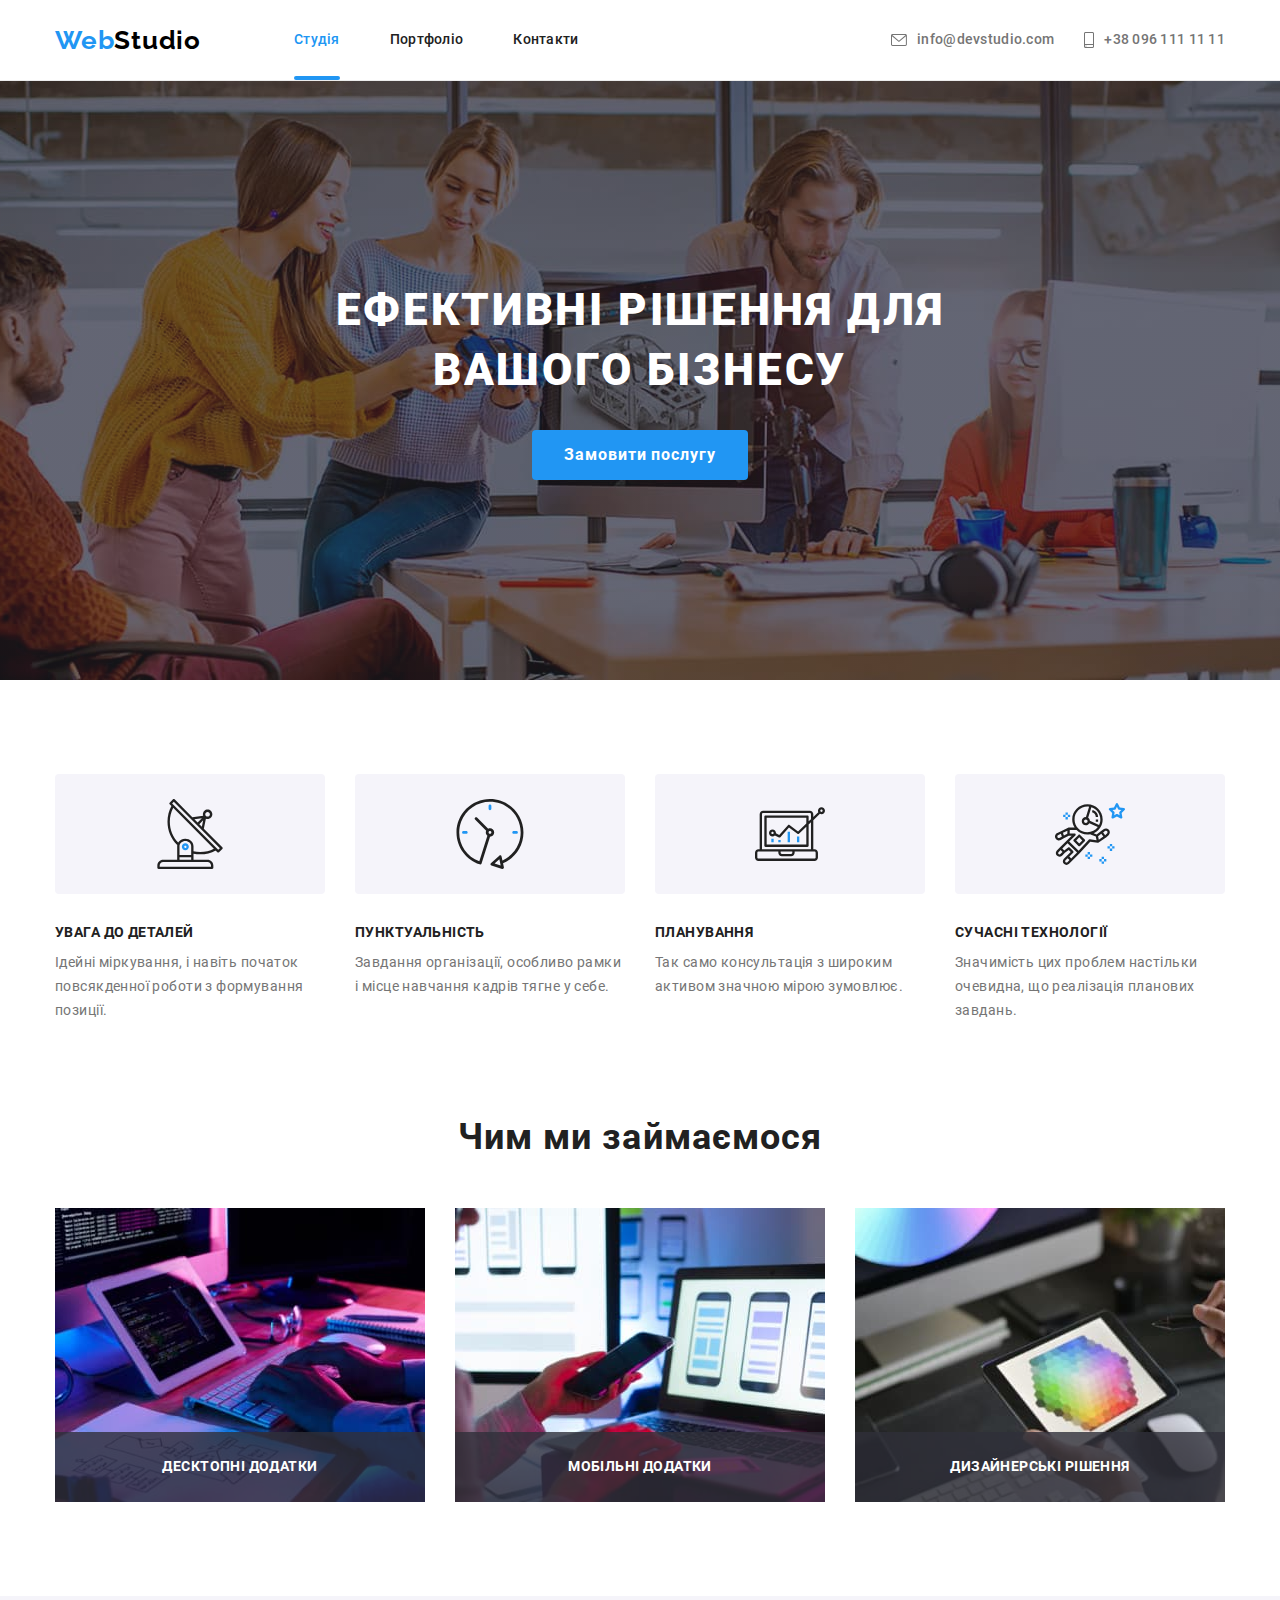
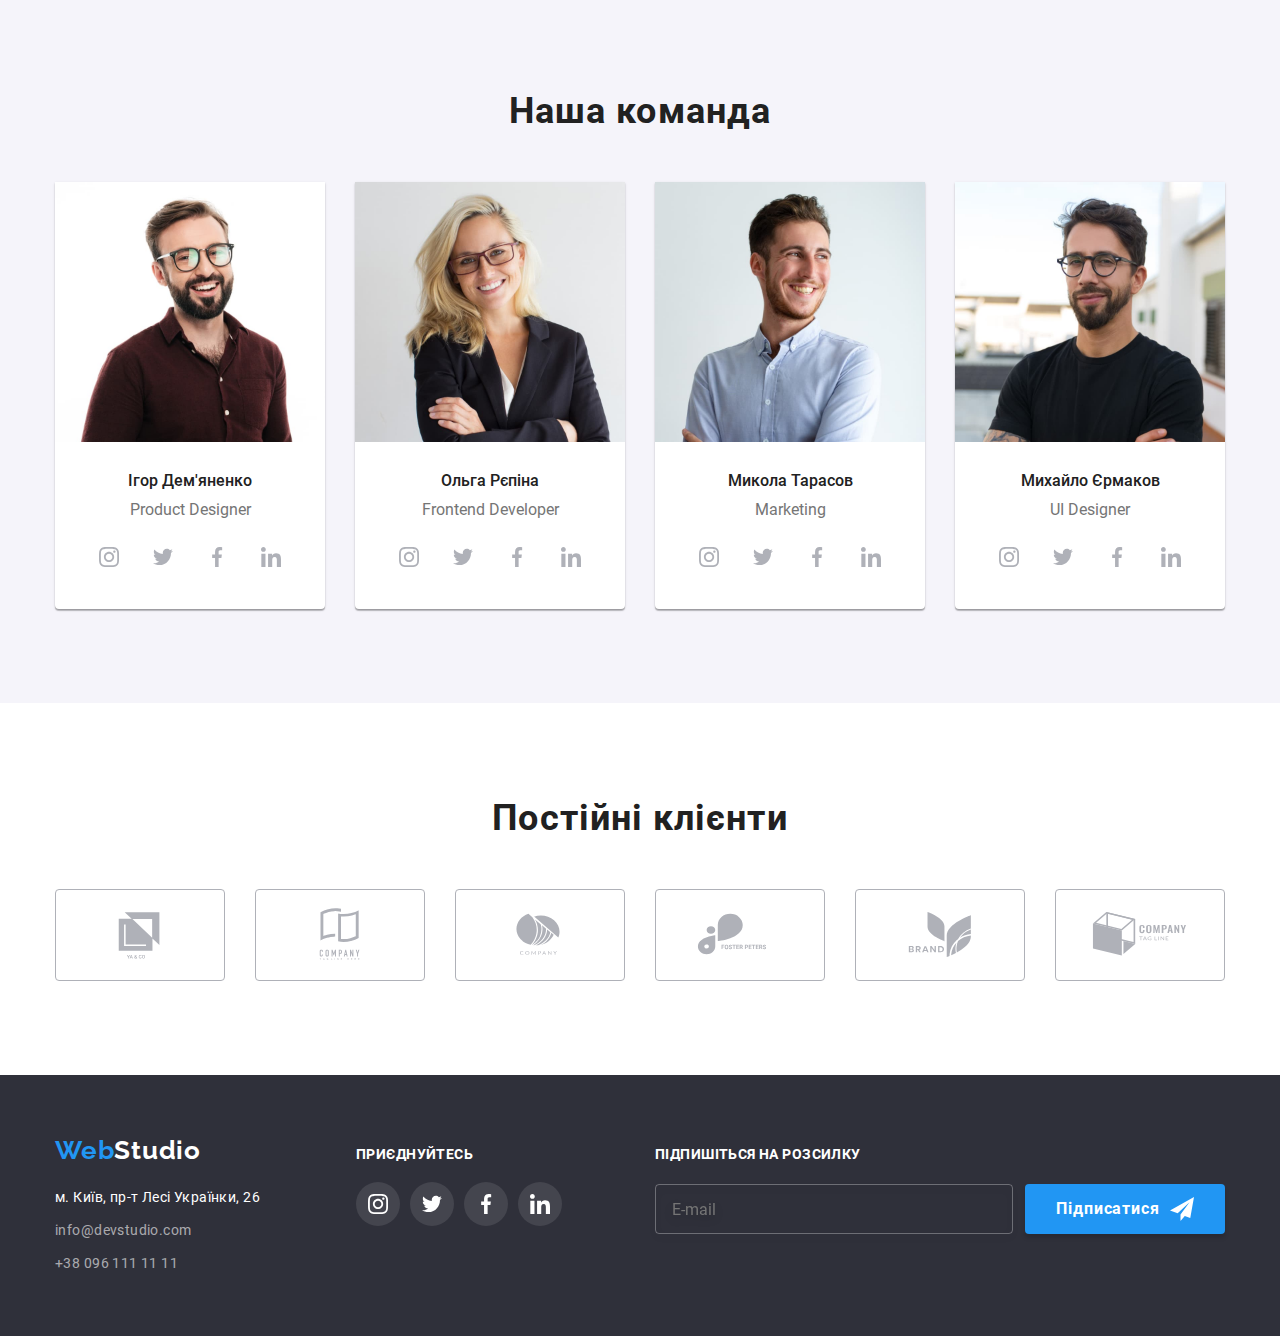
==== commit 20028b73: "прибирає нормалайз з HTML" ====
--- a/index.html
+++ b/index.html
@@ -5,9 +5,6 @@
     <meta http-equiv="X-UA-Compatible" content="IE=edge">
     <meta name="viewport" content="width=device-width, initial-scale=1.0">
     <title>Головна</title>
-        <link rel="stylesheet" href="https://cdnjs.cloudflare.com/ajax/libs/modern-normalize/1.1.0/modern-normalize.min.css"
-        integrity="sha512-wpPYUAdjBVSE4KJnH1VR1HeZfpl1ub8YT/NKx4PuQ5NmX2tKuGu6U/JRp5y+Y8XG2tV+wKQpNHVUX03MfMFn9Q=="
-        crossorigin="anonymous" referrerpolicy="no-referrer">
     <link rel="stylesheet" href="./css/main.min.css">
 </head>
 <body>
--- a/css/main.min.css
+++ b/css/main.min.css
@@ -1 +1 @@
-@font-face{font-family:"Raleway";font-style:normal;font-weight:700;src:url("../fonts/raleway-v28-latin-700.eot");src:local(""),url("../fonts/raleway-v28-latin-700.eot?#iefix") format("embedded-opentype"),url("../fonts/raleway-v28-latin-700.woff2") format("woff2"),url("../fonts/raleway-v28-latin-700.woff") format("woff"),url("../fonts/raleway-v28-latin-700.ttf") format("truetype"),url("../fonts/raleway-v28-latin-700.svg#Raleway") format("svg")}@font-face{font-family:"Roboto";font-style:normal;font-weight:400;src:url("../fonts/roboto-v30-latin_cyrillic-regular.eot");src:local(""),url("../fonts/roboto-v30-latin_cyrillic-regular.eot?#iefix") format("embedded-opentype"),url("../fonts/roboto-v30-latin_cyrillic-regular.woff2") format("woff2"),url("../fonts/roboto-v30-latin_cyrillic-regular.woff") format("woff"),url("../fonts/roboto-v30-latin_cyrillic-regular.ttf") format("truetype"),url("../fonts/roboto-v30-latin_cyrillic-regular.svg#Roboto") format("svg")}@font-face{font-family:"Roboto";font-style:normal;font-weight:500;src:url("../fonts/roboto-v30-latin_cyrillic-500.eot");src:local(""),url("../fonts/roboto-v30-latin_cyrillic-500.eot?#iefix") format("embedded-opentype"),url("../fonts/roboto-v30-latin_cyrillic-500.woff2") format("woff2"),url("../fonts/roboto-v30-latin_cyrillic-500.woff") format("woff"),url("../fonts/roboto-v30-latin_cyrillic-500.ttf") format("truetype"),url("../fonts/roboto-v30-latin_cyrillic-500.svg#Roboto") format("svg")}@font-face{font-family:"Roboto";font-style:normal;font-weight:700;src:url("../fonts/roboto-v30-latin_cyrillic-700.eot");src:local(""),url("../fonts/roboto-v30-latin_cyrillic-700.eot?#iefix") format("embedded-opentype"),url("../fonts/roboto-v30-latin_cyrillic-700.woff2") format("woff2"),url("../fonts/roboto-v30-latin_cyrillic-700.woff") format("woff"),url("../fonts/roboto-v30-latin_cyrillic-700.ttf") format("truetype"),url("../fonts/roboto-v30-latin_cyrillic-700.svg#Roboto") format("svg")}@font-face{font-family:"Roboto";font-style:normal;font-weight:900;src:url("../fonts/roboto-v30-latin_cyrillic-900.eot");src:local(""),url("../fonts/roboto-v30-latin_cyrillic-900.eot?#iefix") format("embedded-opentype"),url("../fonts/roboto-v30-latin_cyrillic-900.woff2") format("woff2"),url("../fonts/roboto-v30-latin_cyrillic-900.woff") format("woff"),url("../fonts/roboto-v30-latin_cyrillic-900.ttf") format("truetype"),url("../fonts/roboto-v30-latin_cyrillic-900.svg#Roboto") format("svg")}body{color:#212121;background-color:#fff;font-family:"Roboto",sans-serif;font-style:normal;position:relative;padding-top:80px}.adress,.social-area,.card-set,.client-form__fields-list,.site-nav,.cont-nav{list-style:none;padding:0;margin:0}.customer__name--hidden,.social-area__title--hidden,.section__title--hidden{position:absolute;white-space:nowrap;width:1px;height:1px;overflow:hidden;border:0;padding:0;clip:rect(0 0 0 0);-webkit-clip-path:inset(50%);clip-path:inset(50%);margin:-1px}.subscribe__button,.filter__button,.send-form__button,.hero__button{border-radius:4px;border:rgba(0,0,0,0);height:50px;padding:0;color:#fff;background-color:#2196f3;font-family:inherit;font-weight:700;font-size:16px;line-height:1.88;letter-spacing:.06em;-webkit-box-align:center;-ms-flex-align:center;align-items:center;text-align:center;-webkit-box-pack:center;-ms-flex-pack:center;justify-content:center;cursor:pointer}.section{padding-top:94px;padding-bottom:94px}.section--no-padding-top{padding-top:0}.section--secondary-bkg{background-color:#f5f4fa}.section__title{margin-top:0;margin-bottom:50px;font-weight:700;font-size:36px;line-height:1.17;text-align:center;letter-spacing:.03em}.container{width:1200px;margin-left:auto;margin-right:auto;padding-left:15px;padding-right:15px}.conteiner__main-nav{display:-webkit-box;display:-ms-flexbox;display:flex}.header{display:block;border-bottom:1px solid #ececec;background-color:#fff;position:fixed;top:0;left:0;width:100%;z-index:9}.nav{display:-webkit-box;display:-ms-flexbox;display:flex;-webkit-box-align:center;-ms-flex-align:center;align-items:center}.site-nav,.cont-nav{display:-webkit-box;display:-ms-flexbox;display:flex;font-weight:500;font-size:14px;line-height:1.14;letter-spacing:.02em}.site-nav__item{margin-right:50px}.site-nav__item:last-child{margin-right:0}.site-nav__link{position:relative;display:block;padding-top:32px;padding-bottom:32px;color:#212121;text-decoration:none;-webkit-transition:color 250ms cubic-bezier(0.4, 0, 0.2, 1);transition:color 250ms cubic-bezier(0.4, 0, 0.2, 1)}.site-nav__link:hover,.site-nav__link:focus{color:#2196f3}.site-nav__link--current{color:#2196f3}.site-nav__link--current::after{content:"";position:absolute;bottom:0;display:block;width:100%;height:4px;border-radius:2px;background-color:#2196f3}.cont-nav{margin-left:auto;-webkit-box-orient:horizontal;-webkit-box-direction:normal;-ms-flex-direction:row;flex-direction:row}.cont-nav__link{display:-webkit-box;display:-ms-flexbox;display:flex;-webkit-box-align:center;-ms-flex-align:center;align-items:center;color:currentColor;text-decoration:none;padding-top:32px;padding-bottom:32px;-webkit-transition:color 250ms cubic-bezier(0.4, 0, 0.2, 1);transition:color 250ms cubic-bezier(0.4, 0, 0.2, 1)}.cont-nav__link:hover,.cont-nav__link:focus{color:#2196f3}.cont-nav__item{color:#757575;margin-right:30px}.cont-nav__item:last-child{margin-right:0}.cont-nav__icon{display:block;margin-right:10px;fill:currentColor}.logo{margin-right:93px;color:#000;padding:10px 0;font-family:"Raleway",sans-serif;font-weight:700;font-size:26px;line-height:1.19;letter-spacing:.03em;text-decoration:none}.logo__first-part{color:#2196f3}.footer__logo{color:#fff;margin-right:0;padding:0}.hero{max-width:1600px;height:600px;margin-left:auto;margin-right:auto;background-color:#2f303a;text-align:center;padding-top:200px;padding-bottom:200px;background-image:-webkit-gradient(linear, left top, right top, from(rgba(47, 48, 58, 0.4)), to(rgba(47, 48, 58, 0.4))),url(../images/main-bkg-img.jpg);background-image:linear-gradient(to right, rgba(47, 48, 58, 0.4), rgba(47, 48, 58, 0.4)),url(../images/main-bkg-img.jpg);background-size:cover;background-repeat:no-repeat;background-position:center}.hero__title{margin:0;margin-bottom:30px;padding:0 200px;color:#fff;font-weight:900;font-size:44px;line-height:1.364;letter-spacing:.06em;text-transform:uppercase}.hero__button{width:216px}.backdrop{position:fixed;z-index:10;top:0;left:0;width:100%;height:100%;background-color:rgba(0,0,0,.2);opacity:1;scale:1;-webkit-transition:opacity 250ms cubic-bezier(0.4, 0, 0.2, 1);transition:opacity 250ms cubic-bezier(0.4, 0, 0.2, 1)}.backdrop--hidden{opacity:0;pointer-events:none}.backdrop--hidden .order-window{scale:0;opacity:0;-webkit-transform:translate(-50%, -50%);transform:translate(-50%, -50%);-webkit-transition:scale 250ms cubic-bezier(0.4, 0, 0.2, 1),opacity 250ms cubic-bezier(0.4, 0, 0.2, 1);transition:scale 250ms cubic-bezier(0.4, 0, 0.2, 1),opacity 250ms cubic-bezier(0.4, 0, 0.2, 1)}.btn-modal-close{display:-webkit-box;display:-ms-flexbox;display:flex;position:absolute;top:8px;right:8px;padding:0;border-radius:50%;width:30px;height:30px;-webkit-box-pack:center;-ms-flex-pack:center;justify-content:center;-webkit-box-align:center;-ms-flex-align:center;align-items:center;border:1px solid rgba(0,0,0,.1);background-color:#fff;cursor:pointer}.btn-modal-close__icon{fill:#000;-webkit-transition:fill 250ms cubic-bezier(0.4, 0, 0.2, 1);transition:fill 250ms cubic-bezier(0.4, 0, 0.2, 1)}.btn-modal-close:hover .btn-modal-close__icon{fill:#2196f3}.order-window{position:absolute;z-index:10;top:50%;left:50%;-webkit-transform:translate(-50%, -50%);transform:translate(-50%, -50%);width:528px;height:581px;background-color:#fff;-webkit-box-shadow:0px 1px 3px rgba(0,0,0,.12),0px 1px 1px rgba(0,0,0,.14),0px 2px 1px rgba(0,0,0,.2);box-shadow:0px 1px 3px rgba(0,0,0,.12),0px 1px 1px rgba(0,0,0,.14),0px 2px 1px rgba(0,0,0,.2);border-radius:4px;scale:1;opacity:1}.client-form{position:relative;padding:40px}.client-form__title{margin-top:0;margin-bottom:12px;font-weight:700;font-size:20px;line-height:1.15;letter-spacing:.03em;text-align:center}.client-form__fields-list{margin-bottom:20px}.form-field{display:-webkit-box;display:-ms-flexbox;display:flex;position:relative;-webkit-box-orient:vertical;-webkit-box-direction:normal;-ms-flex-direction:column;flex-direction:column;width:100%;margin-bottom:10px;text-align:left;font-size:12px}.form-field__label{margin-bottom:4px;font-weight:400;line-height:1.17;letter-spacing:.01em;color:#757575}.form-field__input{margin:0;padding-top:12px;padding-bottom:12px;padding-left:42px;border:1px solid rgba(33,33,33,.2);border-radius:4px;-webkit-transition:color 250ms cubic-bezier(0.4, 0, 0.2, 1),border-color 250ms cubic-bezier(0.4, 0, 0.2, 1);transition:color 250ms cubic-bezier(0.4, 0, 0.2, 1),border-color 250ms cubic-bezier(0.4, 0, 0.2, 1)}.form-field__input:focus,.form-field__input:focus~.form-field__icon{fill:#2196f3;border-color:#2196f3}.form-field__textarea{resize:none;height:120px;margin:0;padding:12px 16px;border:1px solid rgba(33,33,33,.2);border-radius:4px;-webkit-transition:color 250ms cubic-bezier(0.4, 0, 0.2, 1),border-color 250ms cubic-bezier(0.4, 0, 0.2, 1);transition:color 250ms cubic-bezier(0.4, 0, 0.2, 1),border-color 250ms cubic-bezier(0.4, 0, 0.2, 1)}.form-field__textarea:focus{fill:#2196f3;border-color:#2196f3}.form-field__textarea::-webkit-input-placeholder{font-weight:400;font-size:12px;line-height:1.17;letter-spacing:.01em;color:rgba(117,117,117,.5)}.form-field__textarea::-moz-placeholder{font-weight:400;font-size:12px;line-height:1.17;letter-spacing:.01em;color:rgba(117,117,117,.5)}.form-field__textarea:-ms-input-placeholder{font-weight:400;font-size:12px;line-height:1.17;letter-spacing:.01em;color:rgba(117,117,117,.5)}.form-field__textarea::-ms-input-placeholder{font-weight:400;font-size:12px;line-height:1.17;letter-spacing:.01em;color:rgba(117,117,117,.5)}.form-field__textarea::placeholder{font-weight:400;font-size:12px;line-height:1.17;letter-spacing:.01em;color:rgba(117,117,117,.5)}.form-field__icon{position:absolute;top:50%;left:12px;width:18px;height:18px;display:block;line-height:0px;color:currentColor}.policy{position:relative;margin-bottom:30px;display:-webkit-box;display:-ms-flexbox;display:flex;-webkit-box-align:center;-ms-flex-align:center;align-items:center;-webkit-box-pack:center;-ms-flex-pack:center;justify-content:center;color:#757575;font-weight:400;font-size:14px;line-height:1.72}.policy__icon{display:-webkit-box;display:-ms-flexbox;display:flex;margin-right:8px;width:16px;height:15px;border-radius:2px;border:solid 2px #000;opacity:1;-webkit-transition:border-color 250ms cubic-bezier(0.4, 0, 0.2, 1);transition:border-color 250ms cubic-bezier(0.4, 0, 0.2, 1)}.policy__icon--checked{position:absolute;top:50%;left:17px;-webkit-transform:translateY(-50%);transform:translateY(-50%);border-radius:2px;background:#2196f3;width:16px;height:15px;fill:#fff;opacity:0;scale:.2;-webkit-transition:opacity 250ms cubic-bezier(0.4, 0, 0.2, 1),scale 250ms cubic-bezier(0.4, 0, 0.2, 1);transition:opacity 250ms cubic-bezier(0.4, 0, 0.2, 1),scale 250ms cubic-bezier(0.4, 0, 0.2, 1)}.policy__checkbox{position:absolute;width:1px;height:1px;margin:-1px;border:0;padding:0;clip:rect(0 0 0 0);overflow:hidden}.policy__checkbox:checked~.policy__icon--checked{opacity:1;scale:1}.policy__link{color:#2196f3}.send-form__button{width:200px;-webkit-box-shadow:0px 4px 4px rgba(0,0,0,.15);box-shadow:0px 4px 4px rgba(0,0,0,.15);-webkit-transition:background-color 250ms cubic-bezier(0.4, 0, 0.2, 1);transition:background-color 250ms cubic-bezier(0.4, 0, 0.2, 1)}.send-form__button:hover,.send-form__button:focus{background-color:#188ce8}.card-set{display:-webkit-box;display:-ms-flexbox;display:flex}.instrument{width:270px;margin-right:30px}.instrument:last-child{margin-right:0}.instrument__area{display:-webkit-box;display:-ms-flexbox;display:flex;width:270px;height:120px;-webkit-box-pack:center;-ms-flex-pack:center;justify-content:center;-webkit-box-align:center;-ms-flex-align:center;align-items:center;background-color:#f5f4fa;border-radius:4px;margin-bottom:30px}.instrument__icon{height:70px;width:70px}.instrument__title{margin-top:0;margin-bottom:10px;font-weight:700;font-size:14px;line-height:1.143;letter-spacing:.03em;text-transform:uppercase}.instrument__text{color:#757575;font-weight:400;font-size:14px;line-height:1.72;margin-top:0;margin-bottom:0;letter-spacing:.03em}.proposal{position:relative;margin-right:30px}.proposal:last-child{margin-right:0}.proposal__img{display:block}.proposal__title{display:-webkit-box;display:-ms-flexbox;display:flex;position:absolute;width:100%;height:70px;bottom:0;left:0;text-transform:uppercase;-webkit-box-align:center;-ms-flex-align:center;align-items:center;-webkit-box-pack:center;-ms-flex-pack:center;justify-content:center;font-weight:700;font-size:14px;line-height:1.14;letter-spacing:.03em;background-color:rgba(47,48,58,.8);color:#fff;margin:0}.team-member{background-color:#fff;text-align:center;-webkit-box-shadow:0px 1px 3px rgba(0,0,0,.12),0px 1px 1px rgba(0,0,0,.14),0px 2px 1px rgba(0,0,0,.2);box-shadow:0px 1px 3px rgba(0,0,0,.12),0px 1px 1px rgba(0,0,0,.14),0px 2px 1px rgba(0,0,0,.2);border-radius:0px 0px 4px 4px}.team-member{margin-right:30px}.team-member:last-child{margin:0}.team-member__description{padding-top:30px;padding-bottom:30px}.team-member__photo{display:block}.team-member__title{color:#212121;font-weight:500;font-size:16px;margin-top:0;margin-bottom:10px}.team-member__position{margin-top:0;margin-bottom:16px;color:#757575}.social-area{display:-webkit-box;display:-ms-flexbox;display:flex;-webkit-box-pack:center;-ms-flex-pack:center;justify-content:center;-webkit-box-align:center;-ms-flex-align:center;align-items:center}.social-area__item{margin-right:10px}.social-area__item:last-child{margin-right:0}.social-area__link{width:44px;height:44px;border-radius:50%;display:-webkit-box;display:-ms-flexbox;display:flex;-webkit-box-align:center;-ms-flex-align:center;align-items:center;-webkit-box-pack:center;-ms-flex-pack:center;justify-content:center;color:#afb1b8;-webkit-transition:color 250ms cubic-bezier(0.4, 0, 0.2, 1),background-color 250ms cubic-bezier(0.4, 0, 0.2, 1);transition:color 250ms cubic-bezier(0.4, 0, 0.2, 1),background-color 250ms cubic-bezier(0.4, 0, 0.2, 1)}.social-area__link:hover,.social-area__link:focus{background-color:#2196f3;color:#fff}.social-area__link--inverse{color:#fff;background-color:rgba(255,255,255,.1)}.social-area__icon{width:20px;height:20px;fill:currentColor}.customer{margin-right:30px}.customer:last-child{margin-right:0}.customer__link{display:-webkit-box;display:-ms-flexbox;display:flex;-webkit-box-align:center;-ms-flex-align:center;align-items:center;-webkit-box-pack:center;-ms-flex-pack:center;justify-content:center;width:170px;height:92px;border:1px solid #afb1b8;border-radius:4px;color:#afb1b8;-webkit-transition:color 250ms cubic-bezier(0.4, 0, 0.2, 1),border-color 250ms cubic-bezier(0.4, 0, 0.2, 1);transition:color 250ms cubic-bezier(0.4, 0, 0.2, 1),border-color 250ms cubic-bezier(0.4, 0, 0.2, 1)}.customer__link:hover,.customer__link:focus{color:#2196f3;border-color:#2196f3}.customer__icon{height:60px;width:106px;fill:currentColor}.filter{-webkit-box-pack:center;-ms-flex-pack:center;justify-content:center;margin-bottom:50px}.filter__item{margin-right:8px}.filter__item:last-child{margin-right:0}.filter__button{color:#212121;background-color:#f5f4fa;min-width:73px;height:38px;width:auto;font-weight:500;font-size:16px;line-height:1.62;text-align:center;letter-spacing:.03em;padding:0px 22px;-webkit-transition:color 250ms cubic-bezier(0.4, 0, 0.2, 1),background-color 250ms cubic-bezier(0.4, 0, 0.2, 1),-webkit-box-shadow 250ms cubic-bezier(0.4, 0, 0.2, 1);transition:color 250ms cubic-bezier(0.4, 0, 0.2, 1),background-color 250ms cubic-bezier(0.4, 0, 0.2, 1),-webkit-box-shadow 250ms cubic-bezier(0.4, 0, 0.2, 1);transition:color 250ms cubic-bezier(0.4, 0, 0.2, 1),background-color 250ms cubic-bezier(0.4, 0, 0.2, 1),box-shadow 250ms cubic-bezier(0.4, 0, 0.2, 1);transition:color 250ms cubic-bezier(0.4, 0, 0.2, 1),background-color 250ms cubic-bezier(0.4, 0, 0.2, 1),box-shadow 250ms cubic-bezier(0.4, 0, 0.2, 1),-webkit-box-shadow 250ms cubic-bezier(0.4, 0, 0.2, 1)}.filter__button:hover,.filter__button:focus{color:#fff;background-color:#2196f3;-webkit-box-shadow:0px 4px 4px rgba(0,0,0,.15);box-shadow:0px 4px 4px rgba(0,0,0,.15)}.examples{-ms-flex-wrap:wrap;flex-wrap:wrap}.example{width:calc((100% - 60px)/3);margin-right:30px;margin-bottom:30px;-webkit-transition:-webkit-box-shadow 250ms cubic-bezier(0.4, 0, 0.2, 1);transition:-webkit-box-shadow 250ms cubic-bezier(0.4, 0, 0.2, 1);transition:box-shadow 250ms cubic-bezier(0.4, 0, 0.2, 1);transition:box-shadow 250ms cubic-bezier(0.4, 0, 0.2, 1), -webkit-box-shadow 250ms cubic-bezier(0.4, 0, 0.2, 1)}.example:hover,.example:focus{-webkit-box-shadow:0px 1px 1px rgba(0,0,0,.12),0px 4px 4px rgba(0,0,0,.06),1px 4px 6px rgba(0,0,0,.16);box-shadow:0px 1px 1px rgba(0,0,0,.12),0px 4px 4px rgba(0,0,0,.06),1px 4px 6px rgba(0,0,0,.16)}.example:nth-child(3n){margin-right:0}.example:nth-last-child(-n+3){margin-bottom:0}.example__link{text-decoration:none;margin:0;display:block}.example__title{color:#212121;font-weight:700;font-size:18px;line-height:2;letter-spacing:.06em;margin-bottom:4px;margin-top:0}.example__category{color:#757575;font-size:16px;line-height:1.875;letter-spacing:.03em;margin:0}.example__img{display:block}.example__pop-up{position:relative;overflow:hidden}.example__overlay{position:absolute;width:100%;height:100%;background-color:#2196f3;opacity:.9;-webkit-transform:translatey(0);transform:translatey(0);-webkit-transition:-webkit-transform 250ms cubic-bezier(0.4, 0, 0.2, 1);transition:-webkit-transform 250ms cubic-bezier(0.4, 0, 0.2, 1);transition:transform 250ms cubic-bezier(0.4, 0, 0.2, 1);transition:transform 250ms cubic-bezier(0.4, 0, 0.2, 1), -webkit-transform 250ms cubic-bezier(0.4, 0, 0.2, 1)}.example:hover .example__overlay,.example:focus .example__overlay{opacity:.9;-webkit-transform:translateY(-100%);transform:translateY(-100%)}.example__text{position:absolute;color:#fff;font-size:18px;line-height:1.56;letter-spacing:.03em;opacity:0;left:0;top:0;margin:0;height:100%;padding:63px 24px}.example:hover .example__text,.example:focus .example__text{opacity:1}.example__description{margin:0;padding:20px 24px;border-bottom:1px solid #ececec;border-right:1px solid #ececec;border-left:1px solid #ececec}.footer{background-color:#2f303a;padding-top:60px;padding-bottom:60px}.footer__information{display:-webkit-box;display:-ms-flexbox;display:flex;-webkit-box-align:baseline;-ms-flex-align:baseline;align-items:baseline}.footer__adress-area{font-style:normal;font-size:14px;line-height:1.71;letter-spacing:.03em;padding-top:20px;width:231px}.adress__link{color:rgba(255,255,255,.6);text-decoration:none;-webkit-transition:color 250ms cubic-bezier(0.4, 0, 0.2, 1);transition:color 250ms cubic-bezier(0.4, 0, 0.2, 1)}.adress__link:hover,.adress__link:focus{color:#2196f3}.adress__link--white{color:#fff}.adress__item{margin-bottom:9px}.adress__item:last-child{margin-bottom:0}.join-us{padding-left:70px}.join-us__title{text-transform:uppercase;color:#fff;margin-top:0;margin-bottom:20px;font-weight:700;font-size:14px;line-height:16px;letter-spacing:.03em}.subscribe{display:-webkit-box;display:-ms-flexbox;display:flex;margin-left:auto;-webkit-box-align:end;-ms-flex-align:end;align-items:end}.subscribe__field{display:-webkit-box;display:-ms-flexbox;display:flex;-webkit-box-orient:vertical;-webkit-box-direction:normal;-ms-flex-direction:column;flex-direction:column;width:358px;margin-right:12px}.subscribe__field::-webkit-input-placeholder{font-weight:400;font-size:16px;line-height:1.25;display:-webkit-box;display:flex;-webkit-box-align:center;align-items:center;letter-spacing:.03em;color:rgba(255,255,255,.6)}.subscribe__field::-moz-placeholder{font-weight:400;font-size:16px;line-height:1.25;display:flex;align-items:center;letter-spacing:.03em;color:rgba(255,255,255,.6)}.subscribe__field:-ms-input-placeholder{font-weight:400;font-size:16px;line-height:1.25;display:-ms-flexbox;display:flex;-ms-flex-align:center;align-items:center;letter-spacing:.03em;color:rgba(255,255,255,.6)}.subscribe__field::-ms-input-placeholder{font-weight:400;font-size:16px;line-height:1.25;display:-ms-flexbox;display:flex;-ms-flex-align:center;align-items:center;letter-spacing:.03em;color:rgba(255,255,255,.6)}.subscribe__field::placeholder{font-weight:400;font-size:16px;line-height:1.25;display:-webkit-box;display:-ms-flexbox;display:flex;-webkit-box-align:center;-ms-flex-align:center;align-items:center;letter-spacing:.03em;color:rgba(255,255,255,.6)}.subscribe__label{font-weight:700;font-size:14px;line-height:1.43;letter-spacing:.03em;text-transform:uppercase;color:#fff;margin-bottom:20px}.subscribe__input{height:50px;color:#fff;background-color:rgba(0,0,0,0);padding:0;padding-left:16px;border:1px solid rgba(255,255,255,.3);-webkit-filter:drop-shadow(0px 4px 4px rgba(0, 0, 0, 0.15));filter:drop-shadow(0px 4px 4px rgba(0, 0, 0, 0.15));border-radius:4px}.subscribe__button{display:-webkit-box;display:-ms-flexbox;display:flex;width:200px;-webkit-box-shadow:0px 4px 4px rgba(0,0,0,.15);box-shadow:0px 4px 4px rgba(0,0,0,.15);-webkit-transition:background-color 250ms cubic-bezier(0.4, 0, 0.2, 1);transition:background-color 250ms cubic-bezier(0.4, 0, 0.2, 1)}.subscribe__button:hover,.subscribe__button:focus{background-color:#188ce8}.subscribe__icon{width:24px;height:24px;fill:#fff;margin-left:10px}/*# sourceMappingURL=main.min.css.map */+/*! modern-normalize v1.1.0 | MIT License | https://github.com/sindresorhus/modern-normalize */*,::before,::after{-webkit-box-sizing:border-box;box-sizing:border-box}html{line-height:1.15;-webkit-text-size-adjust:100%;-moz-tab-size:4;-o-tab-size:4;tab-size:4}body{margin:0;font-family:system-ui,-apple-system,"Segoe UI",Roboto,Helvetica,Arial,sans-serif,"Apple Color Emoji","Segoe UI Emoji"}hr{height:0;color:inherit}abbr[title]{-webkit-text-decoration:underline dotted;text-decoration:underline dotted}b,strong{font-weight:bolder}code,kbd,samp,pre{font-family:ui-monospace,SFMono-Regular,Consolas,"Liberation Mono",Menlo,monospace;font-size:1em}small{font-size:80%}sub,sup{font-size:75%;line-height:0;position:relative;vertical-align:baseline}sub{bottom:-0.25em}sup{top:-0.5em}table{text-indent:0;border-color:inherit}button,input,optgroup,select,textarea{font-family:inherit;font-size:100%;line-height:1.15;margin:0}button,select{text-transform:none}button,[type=button],[type=reset],[type=submit]{-webkit-appearance:button}::-moz-focus-inner{border-style:none;padding:0}:-moz-focusring{outline:1px dotted ButtonText}:-moz-ui-invalid{box-shadow:none}legend{padding:0}progress{vertical-align:baseline}::-webkit-inner-spin-button,::-webkit-outer-spin-button{height:auto}[type=search]{-webkit-appearance:textfield;outline-offset:-2px}::-webkit-search-decoration{-webkit-appearance:none}::-webkit-file-upload-button{-webkit-appearance:button;font:inherit}summary{display:list-item}@font-face{font-family:"Raleway";font-style:normal;font-weight:700;src:url("../fonts/raleway-v28-latin-700.eot");src:local(""),url("../fonts/raleway-v28-latin-700.eot?#iefix") format("embedded-opentype"),url("../fonts/raleway-v28-latin-700.woff2") format("woff2"),url("../fonts/raleway-v28-latin-700.woff") format("woff"),url("../fonts/raleway-v28-latin-700.ttf") format("truetype"),url("../fonts/raleway-v28-latin-700.svg#Raleway") format("svg")}@font-face{font-family:"Roboto";font-style:normal;font-weight:400;src:url("../fonts/roboto-v30-latin_cyrillic-regular.eot");src:local(""),url("../fonts/roboto-v30-latin_cyrillic-regular.eot?#iefix") format("embedded-opentype"),url("../fonts/roboto-v30-latin_cyrillic-regular.woff2") format("woff2"),url("../fonts/roboto-v30-latin_cyrillic-regular.woff") format("woff"),url("../fonts/roboto-v30-latin_cyrillic-regular.ttf") format("truetype"),url("../fonts/roboto-v30-latin_cyrillic-regular.svg#Roboto") format("svg")}@font-face{font-family:"Roboto";font-style:normal;font-weight:500;src:url("../fonts/roboto-v30-latin_cyrillic-500.eot");src:local(""),url("../fonts/roboto-v30-latin_cyrillic-500.eot?#iefix") format("embedded-opentype"),url("../fonts/roboto-v30-latin_cyrillic-500.woff2") format("woff2"),url("../fonts/roboto-v30-latin_cyrillic-500.woff") format("woff"),url("../fonts/roboto-v30-latin_cyrillic-500.ttf") format("truetype"),url("../fonts/roboto-v30-latin_cyrillic-500.svg#Roboto") format("svg")}@font-face{font-family:"Roboto";font-style:normal;font-weight:700;src:url("../fonts/roboto-v30-latin_cyrillic-700.eot");src:local(""),url("../fonts/roboto-v30-latin_cyrillic-700.eot?#iefix") format("embedded-opentype"),url("../fonts/roboto-v30-latin_cyrillic-700.woff2") format("woff2"),url("../fonts/roboto-v30-latin_cyrillic-700.woff") format("woff"),url("../fonts/roboto-v30-latin_cyrillic-700.ttf") format("truetype"),url("../fonts/roboto-v30-latin_cyrillic-700.svg#Roboto") format("svg")}@font-face{font-family:"Roboto";font-style:normal;font-weight:900;src:url("../fonts/roboto-v30-latin_cyrillic-900.eot");src:local(""),url("../fonts/roboto-v30-latin_cyrillic-900.eot?#iefix") format("embedded-opentype"),url("../fonts/roboto-v30-latin_cyrillic-900.woff2") format("woff2"),url("../fonts/roboto-v30-latin_cyrillic-900.woff") format("woff"),url("../fonts/roboto-v30-latin_cyrillic-900.ttf") format("truetype"),url("../fonts/roboto-v30-latin_cyrillic-900.svg#Roboto") format("svg")}body{color:#212121;background-color:#fff;font-family:"Roboto",sans-serif;font-style:normal;position:relative;padding-top:80px}.adress,.social-area,.card-set,.client-form__fields-list,.site-nav,.cont-nav{list-style:none;padding:0;margin:0}.customer__name--hidden,.social-area__title--hidden,.section__title--hidden{position:absolute;white-space:nowrap;width:1px;height:1px;overflow:hidden;border:0;padding:0;clip:rect(0 0 0 0);-webkit-clip-path:inset(50%);clip-path:inset(50%);margin:-1px}.subscribe__button,.filter__button,.send-form__button,.hero__button{border-radius:4px;border:rgba(0,0,0,0);height:50px;padding:0;color:#fff;background-color:#2196f3;font-family:inherit;font-weight:700;font-size:16px;line-height:1.88;letter-spacing:.06em;-webkit-box-align:center;-ms-flex-align:center;align-items:center;text-align:center;-webkit-box-pack:center;-ms-flex-pack:center;justify-content:center;cursor:pointer}.section{padding-top:94px;padding-bottom:94px}.section--no-padding-top{padding-top:0}.section--secondary-bkg{background-color:#f5f4fa}.section__title{margin-top:0;margin-bottom:50px;font-weight:700;font-size:36px;line-height:1.17;text-align:center;letter-spacing:.03em}.container{width:1200px;margin-left:auto;margin-right:auto;padding-left:15px;padding-right:15px}.conteiner__main-nav{display:-webkit-box;display:-ms-flexbox;display:flex}.header{display:block;border-bottom:1px solid #ececec;background-color:#fff;position:fixed;top:0;left:0;width:100%;z-index:9}.nav{display:-webkit-box;display:-ms-flexbox;display:flex;-webkit-box-align:center;-ms-flex-align:center;align-items:center}.site-nav,.cont-nav{display:-webkit-box;display:-ms-flexbox;display:flex;font-weight:500;font-size:14px;line-height:1.14;letter-spacing:.02em}.site-nav__item{margin-right:50px}.site-nav__item:last-child{margin-right:0}.site-nav__link{position:relative;display:block;padding-top:32px;padding-bottom:32px;color:#212121;text-decoration:none;-webkit-transition:color 250ms cubic-bezier(0.4, 0, 0.2, 1);transition:color 250ms cubic-bezier(0.4, 0, 0.2, 1)}.site-nav__link:hover,.site-nav__link:focus{color:#2196f3}.site-nav__link--current{color:#2196f3}.site-nav__link--current::after{content:"";position:absolute;bottom:0;display:block;width:100%;height:4px;border-radius:2px;background-color:#2196f3}.cont-nav{margin-left:auto;-webkit-box-orient:horizontal;-webkit-box-direction:normal;-ms-flex-direction:row;flex-direction:row}.cont-nav__link{display:-webkit-box;display:-ms-flexbox;display:flex;-webkit-box-align:center;-ms-flex-align:center;align-items:center;color:currentColor;text-decoration:none;padding-top:32px;padding-bottom:32px;-webkit-transition:color 250ms cubic-bezier(0.4, 0, 0.2, 1);transition:color 250ms cubic-bezier(0.4, 0, 0.2, 1)}.cont-nav__link:hover,.cont-nav__link:focus{color:#2196f3}.cont-nav__item{color:#757575;margin-right:30px}.cont-nav__item:last-child{margin-right:0}.cont-nav__icon{display:block;margin-right:10px;fill:currentColor}.logo{margin-right:93px;color:#000;padding:10px 0;font-family:"Raleway",sans-serif;font-weight:700;font-size:26px;line-height:1.19;letter-spacing:.03em;text-decoration:none}.logo__first-part{color:#2196f3}.footer__logo{color:#fff;margin-right:0;padding:0}.hero{max-width:1600px;height:600px;margin-left:auto;margin-right:auto;background-color:#2f303a;text-align:center;padding-top:200px;padding-bottom:200px;background-image:-webkit-gradient(linear, left top, right top, from(rgba(47, 48, 58, 0.4)), to(rgba(47, 48, 58, 0.4))),url(../images/main-bkg-img.jpg);background-image:linear-gradient(to right, rgba(47, 48, 58, 0.4), rgba(47, 48, 58, 0.4)),url(../images/main-bkg-img.jpg);background-size:cover;background-repeat:no-repeat;background-position:center}.hero__title{margin:0;margin-bottom:30px;padding:0 200px;color:#fff;font-weight:900;font-size:44px;line-height:1.364;letter-spacing:.06em;text-transform:uppercase}.hero__button{width:216px}.backdrop{position:fixed;z-index:10;top:0;left:0;width:100%;height:100%;background-color:rgba(0,0,0,.2);opacity:1;scale:1;-webkit-transition:opacity 250ms cubic-bezier(0.4, 0, 0.2, 1);transition:opacity 250ms cubic-bezier(0.4, 0, 0.2, 1)}.backdrop--hidden{opacity:0;pointer-events:none}.backdrop--hidden .order-window{scale:0;opacity:0;-webkit-transform:translate(-50%, -50%);transform:translate(-50%, -50%);-webkit-transition:scale 250ms cubic-bezier(0.4, 0, 0.2, 1),opacity 250ms cubic-bezier(0.4, 0, 0.2, 1);transition:scale 250ms cubic-bezier(0.4, 0, 0.2, 1),opacity 250ms cubic-bezier(0.4, 0, 0.2, 1)}.btn-modal-close{display:-webkit-box;display:-ms-flexbox;display:flex;position:absolute;top:8px;right:8px;padding:0;border-radius:50%;width:30px;height:30px;-webkit-box-pack:center;-ms-flex-pack:center;justify-content:center;-webkit-box-align:center;-ms-flex-align:center;align-items:center;border:1px solid rgba(0,0,0,.1);background-color:#fff;cursor:pointer}.btn-modal-close__icon{fill:#000;-webkit-transition:fill 250ms cubic-bezier(0.4, 0, 0.2, 1);transition:fill 250ms cubic-bezier(0.4, 0, 0.2, 1)}.btn-modal-close:hover .btn-modal-close__icon{fill:#2196f3}.order-window{position:absolute;z-index:10;top:50%;left:50%;-webkit-transform:translate(-50%, -50%);transform:translate(-50%, -50%);width:528px;height:581px;background-color:#fff;-webkit-box-shadow:0px 1px 3px rgba(0,0,0,.12),0px 1px 1px rgba(0,0,0,.14),0px 2px 1px rgba(0,0,0,.2);box-shadow:0px 1px 3px rgba(0,0,0,.12),0px 1px 1px rgba(0,0,0,.14),0px 2px 1px rgba(0,0,0,.2);border-radius:4px;scale:1;opacity:1}.client-form{position:relative;padding:40px}.client-form__title{margin-top:0;margin-bottom:12px;font-weight:700;font-size:20px;line-height:1.15;letter-spacing:.03em;text-align:center}.client-form__fields-list{margin-bottom:20px}.form-field{display:-webkit-box;display:-ms-flexbox;display:flex;position:relative;-webkit-box-orient:vertical;-webkit-box-direction:normal;-ms-flex-direction:column;flex-direction:column;width:100%;margin-bottom:10px;text-align:left;font-size:12px}.form-field__label{margin-bottom:4px;font-weight:400;line-height:1.17;letter-spacing:.01em;color:#757575}.form-field__input{margin:0;padding-top:12px;padding-bottom:12px;padding-left:42px;border:1px solid rgba(33,33,33,.2);border-radius:4px;-webkit-transition:color 250ms cubic-bezier(0.4, 0, 0.2, 1),border-color 250ms cubic-bezier(0.4, 0, 0.2, 1);transition:color 250ms cubic-bezier(0.4, 0, 0.2, 1),border-color 250ms cubic-bezier(0.4, 0, 0.2, 1)}.form-field__input:focus,.form-field__input:focus~.form-field__icon{fill:#2196f3;border-color:#2196f3}.form-field__textarea{resize:none;height:120px;margin:0;padding:12px 16px;border:1px solid rgba(33,33,33,.2);border-radius:4px;-webkit-transition:color 250ms cubic-bezier(0.4, 0, 0.2, 1),border-color 250ms cubic-bezier(0.4, 0, 0.2, 1);transition:color 250ms cubic-bezier(0.4, 0, 0.2, 1),border-color 250ms cubic-bezier(0.4, 0, 0.2, 1)}.form-field__textarea:focus{fill:#2196f3;border-color:#2196f3}.form-field__textarea::-webkit-input-placeholder{font-weight:400;font-size:12px;line-height:1.17;letter-spacing:.01em;color:rgba(117,117,117,.5)}.form-field__textarea::-moz-placeholder{font-weight:400;font-size:12px;line-height:1.17;letter-spacing:.01em;color:rgba(117,117,117,.5)}.form-field__textarea:-ms-input-placeholder{font-weight:400;font-size:12px;line-height:1.17;letter-spacing:.01em;color:rgba(117,117,117,.5)}.form-field__textarea::-ms-input-placeholder{font-weight:400;font-size:12px;line-height:1.17;letter-spacing:.01em;color:rgba(117,117,117,.5)}.form-field__textarea::placeholder{font-weight:400;font-size:12px;line-height:1.17;letter-spacing:.01em;color:rgba(117,117,117,.5)}.form-field__icon{position:absolute;top:50%;left:12px;width:18px;height:18px;display:block;line-height:0px;color:currentColor}.policy{position:relative;margin-bottom:30px;display:-webkit-box;display:-ms-flexbox;display:flex;-webkit-box-align:center;-ms-flex-align:center;align-items:center;-webkit-box-pack:center;-ms-flex-pack:center;justify-content:center;color:#757575;font-weight:400;font-size:14px;line-height:1.72}.policy__icon{display:-webkit-box;display:-ms-flexbox;display:flex;margin-right:8px;width:16px;height:15px;border-radius:2px;border:solid 2px #000;opacity:1;-webkit-transition:border-color 250ms cubic-bezier(0.4, 0, 0.2, 1);transition:border-color 250ms cubic-bezier(0.4, 0, 0.2, 1)}.policy__icon--checked{position:absolute;top:50%;left:28px;-webkit-transform:translateY(-50%);transform:translateY(-50%);border-radius:2px;border-color:#2196f3;background:#2196f3;width:16px;height:15px;fill:#fff;opacity:0;scale:.2;-webkit-transition:opacity 250ms cubic-bezier(0.4, 0, 0.2, 1),scale 250ms cubic-bezier(0.4, 0, 0.2, 1);transition:opacity 250ms cubic-bezier(0.4, 0, 0.2, 1),scale 250ms cubic-bezier(0.4, 0, 0.2, 1)}.policy__checkbox{position:absolute;width:1px;height:1px;margin:-1px;border:0;padding:0;clip:rect(0 0 0 0);overflow:hidden}.policy__checkbox:checked~.policy__icon--checked{opacity:1;scale:1}.policy__checkbox:checked~.policy__icon{border-color:#2196f3}.policy__link{color:#2196f3}.send-form__button{width:200px;-webkit-box-shadow:0px 4px 4px rgba(0,0,0,.15);box-shadow:0px 4px 4px rgba(0,0,0,.15);-webkit-transition:background-color 250ms cubic-bezier(0.4, 0, 0.2, 1);transition:background-color 250ms cubic-bezier(0.4, 0, 0.2, 1)}.send-form__button:hover,.send-form__button:focus{background-color:#188ce8}.card-set{display:-webkit-box;display:-ms-flexbox;display:flex}.instrument{width:270px;margin-right:30px}.instrument:last-child{margin-right:0}.instrument__area{display:-webkit-box;display:-ms-flexbox;display:flex;width:270px;height:120px;-webkit-box-pack:center;-ms-flex-pack:center;justify-content:center;-webkit-box-align:center;-ms-flex-align:center;align-items:center;background-color:#f5f4fa;border-radius:4px;margin-bottom:30px}.instrument__icon{height:70px;width:70px}.instrument__title{margin-top:0;margin-bottom:10px;font-weight:700;font-size:14px;line-height:1.143;letter-spacing:.03em;text-transform:uppercase}.instrument__text{color:#757575;font-weight:400;font-size:14px;line-height:1.72;margin-top:0;margin-bottom:0;letter-spacing:.03em}.proposal{position:relative;margin-right:30px}.proposal:last-child{margin-right:0}.proposal__img{display:block}.proposal__title{display:-webkit-box;display:-ms-flexbox;display:flex;position:absolute;width:100%;height:70px;bottom:0;left:0;text-transform:uppercase;-webkit-box-align:center;-ms-flex-align:center;align-items:center;-webkit-box-pack:center;-ms-flex-pack:center;justify-content:center;font-weight:700;font-size:14px;line-height:1.14;letter-spacing:.03em;background-color:rgba(47,48,58,.8);color:#fff;margin:0}.team-member{background-color:#fff;text-align:center;-webkit-box-shadow:0px 1px 3px rgba(0,0,0,.12),0px 1px 1px rgba(0,0,0,.14),0px 2px 1px rgba(0,0,0,.2);box-shadow:0px 1px 3px rgba(0,0,0,.12),0px 1px 1px rgba(0,0,0,.14),0px 2px 1px rgba(0,0,0,.2);border-radius:0px 0px 4px 4px}.team-member{margin-right:30px}.team-member:last-child{margin:0}.team-member__description{padding-top:30px;padding-bottom:30px}.team-member__photo{display:block}.team-member__title{color:#212121;font-weight:500;font-size:16px;margin-top:0;margin-bottom:10px}.team-member__position{margin-top:0;margin-bottom:16px;color:#757575}.social-area{display:-webkit-box;display:-ms-flexbox;display:flex;-webkit-box-pack:center;-ms-flex-pack:center;justify-content:center;-webkit-box-align:center;-ms-flex-align:center;align-items:center}.social-area__item{margin-right:10px}.social-area__item:last-child{margin-right:0}.social-area__link{width:44px;height:44px;border-radius:50%;display:-webkit-box;display:-ms-flexbox;display:flex;-webkit-box-align:center;-ms-flex-align:center;align-items:center;-webkit-box-pack:center;-ms-flex-pack:center;justify-content:center;color:#afb1b8;-webkit-transition:color 250ms cubic-bezier(0.4, 0, 0.2, 1),background-color 250ms cubic-bezier(0.4, 0, 0.2, 1);transition:color 250ms cubic-bezier(0.4, 0, 0.2, 1),background-color 250ms cubic-bezier(0.4, 0, 0.2, 1)}.social-area__link:hover,.social-area__link:focus{background-color:#2196f3;color:#fff}.social-area__link--inverse{color:#fff;background-color:rgba(255,255,255,.1)}.social-area__icon{width:20px;height:20px;fill:currentColor}.customer{margin-right:30px}.customer:last-child{margin-right:0}.customer__link{display:-webkit-box;display:-ms-flexbox;display:flex;-webkit-box-align:center;-ms-flex-align:center;align-items:center;-webkit-box-pack:center;-ms-flex-pack:center;justify-content:center;width:170px;height:92px;border:1px solid #afb1b8;border-radius:4px;color:#afb1b8;-webkit-transition:color 250ms cubic-bezier(0.4, 0, 0.2, 1),border-color 250ms cubic-bezier(0.4, 0, 0.2, 1);transition:color 250ms cubic-bezier(0.4, 0, 0.2, 1),border-color 250ms cubic-bezier(0.4, 0, 0.2, 1)}.customer__link:hover,.customer__link:focus{color:#2196f3;border-color:#2196f3}.customer__icon{height:60px;width:106px;fill:currentColor}.filter{-webkit-box-pack:center;-ms-flex-pack:center;justify-content:center;margin-bottom:50px}.filter__item{margin-right:8px}.filter__item:last-child{margin-right:0}.filter__button{color:#212121;background-color:#f5f4fa;min-width:73px;height:38px;width:auto;font-weight:500;font-size:16px;line-height:1.62;text-align:center;letter-spacing:.03em;padding:0px 22px;-webkit-transition:color 250ms cubic-bezier(0.4, 0, 0.2, 1),background-color 250ms cubic-bezier(0.4, 0, 0.2, 1),-webkit-box-shadow 250ms cubic-bezier(0.4, 0, 0.2, 1);transition:color 250ms cubic-bezier(0.4, 0, 0.2, 1),background-color 250ms cubic-bezier(0.4, 0, 0.2, 1),-webkit-box-shadow 250ms cubic-bezier(0.4, 0, 0.2, 1);transition:color 250ms cubic-bezier(0.4, 0, 0.2, 1),background-color 250ms cubic-bezier(0.4, 0, 0.2, 1),box-shadow 250ms cubic-bezier(0.4, 0, 0.2, 1);transition:color 250ms cubic-bezier(0.4, 0, 0.2, 1),background-color 250ms cubic-bezier(0.4, 0, 0.2, 1),box-shadow 250ms cubic-bezier(0.4, 0, 0.2, 1),-webkit-box-shadow 250ms cubic-bezier(0.4, 0, 0.2, 1)}.filter__button:hover,.filter__button:focus{color:#fff;background-color:#2196f3;-webkit-box-shadow:0px 4px 4px rgba(0,0,0,.15);box-shadow:0px 4px 4px rgba(0,0,0,.15)}.examples{-ms-flex-wrap:wrap;flex-wrap:wrap}.example{width:calc((100% - 60px)/3);margin-right:30px;margin-bottom:30px;-webkit-transition:-webkit-box-shadow 250ms cubic-bezier(0.4, 0, 0.2, 1);transition:-webkit-box-shadow 250ms cubic-bezier(0.4, 0, 0.2, 1);transition:box-shadow 250ms cubic-bezier(0.4, 0, 0.2, 1);transition:box-shadow 250ms cubic-bezier(0.4, 0, 0.2, 1), -webkit-box-shadow 250ms cubic-bezier(0.4, 0, 0.2, 1)}.example:hover,.example:focus{-webkit-box-shadow:0px 1px 1px rgba(0,0,0,.12),0px 4px 4px rgba(0,0,0,.06),1px 4px 6px rgba(0,0,0,.16);box-shadow:0px 1px 1px rgba(0,0,0,.12),0px 4px 4px rgba(0,0,0,.06),1px 4px 6px rgba(0,0,0,.16)}.example:nth-child(3n){margin-right:0}.example:nth-last-child(-n+3){margin-bottom:0}.example__link{text-decoration:none;margin:0;display:block}.example__title{color:#212121;font-weight:700;font-size:18px;line-height:2;letter-spacing:.06em;margin-bottom:4px;margin-top:0}.example__category{color:#757575;font-size:16px;line-height:1.875;letter-spacing:.03em;margin:0}.example__img{display:block}.example__pop-up{position:relative;overflow:hidden}.example__overlay{position:absolute;width:100%;height:100%;background-color:#2196f3;opacity:.9;-webkit-transform:translatey(0);transform:translatey(0);-webkit-transition:-webkit-transform 250ms cubic-bezier(0.4, 0, 0.2, 1);transition:-webkit-transform 250ms cubic-bezier(0.4, 0, 0.2, 1);transition:transform 250ms cubic-bezier(0.4, 0, 0.2, 1);transition:transform 250ms cubic-bezier(0.4, 0, 0.2, 1), -webkit-transform 250ms cubic-bezier(0.4, 0, 0.2, 1)}.example:hover .example__overlay,.example:focus .example__overlay{opacity:.9;-webkit-transform:translateY(-100%);transform:translateY(-100%)}.example__text{position:absolute;color:#fff;font-size:18px;line-height:1.56;letter-spacing:.03em;opacity:0;left:0;top:0;margin:0;height:100%;padding:63px 24px}.example:hover .example__text,.example:focus .example__text{opacity:1}.example__description{margin:0;padding:20px 24px;border-bottom:1px solid #ececec;border-right:1px solid #ececec;border-left:1px solid #ececec}.footer{background-color:#2f303a;padding-top:60px;padding-bottom:60px}.footer__information{display:-webkit-box;display:-ms-flexbox;display:flex;-webkit-box-align:baseline;-ms-flex-align:baseline;align-items:baseline}.footer__adress-area{font-style:normal;font-size:14px;line-height:1.71;letter-spacing:.03em;padding-top:20px;width:231px}.adress__link{color:rgba(255,255,255,.6);text-decoration:none;-webkit-transition:color 250ms cubic-bezier(0.4, 0, 0.2, 1);transition:color 250ms cubic-bezier(0.4, 0, 0.2, 1)}.adress__link:hover,.adress__link:focus{color:#2196f3}.adress__link--white{color:#fff}.adress__item{margin-bottom:9px}.adress__item:last-child{margin-bottom:0}.join-us{padding-left:70px}.join-us__title{text-transform:uppercase;color:#fff;margin-top:0;margin-bottom:20px;font-weight:700;font-size:14px;line-height:16px;letter-spacing:.03em}.subscribe{display:-webkit-box;display:-ms-flexbox;display:flex;margin-left:auto;-webkit-box-align:end;-ms-flex-align:end;align-items:end}.subscribe__field{display:-webkit-box;display:-ms-flexbox;display:flex;-webkit-box-orient:vertical;-webkit-box-direction:normal;-ms-flex-direction:column;flex-direction:column;width:358px;margin-right:12px}.subscribe__field::-webkit-input-placeholder{font-weight:400;font-size:16px;line-height:1.25;display:-webkit-box;display:flex;-webkit-box-align:center;align-items:center;letter-spacing:.03em;color:rgba(255,255,255,.6)}.subscribe__field::-moz-placeholder{font-weight:400;font-size:16px;line-height:1.25;display:flex;align-items:center;letter-spacing:.03em;color:rgba(255,255,255,.6)}.subscribe__field:-ms-input-placeholder{font-weight:400;font-size:16px;line-height:1.25;display:-ms-flexbox;display:flex;-ms-flex-align:center;align-items:center;letter-spacing:.03em;color:rgba(255,255,255,.6)}.subscribe__field::-ms-input-placeholder{font-weight:400;font-size:16px;line-height:1.25;display:-ms-flexbox;display:flex;-ms-flex-align:center;align-items:center;letter-spacing:.03em;color:rgba(255,255,255,.6)}.subscribe__field::placeholder{font-weight:400;font-size:16px;line-height:1.25;display:-webkit-box;display:-ms-flexbox;display:flex;-webkit-box-align:center;-ms-flex-align:center;align-items:center;letter-spacing:.03em;color:rgba(255,255,255,.6)}.subscribe__label{font-weight:700;font-size:14px;line-height:1.43;letter-spacing:.03em;text-transform:uppercase;color:#fff;margin-bottom:20px}.subscribe__input{height:50px;color:#fff;background-color:rgba(0,0,0,0);padding:0;padding-left:16px;border:1px solid rgba(255,255,255,.3);-webkit-filter:drop-shadow(0px 4px 4px rgba(0, 0, 0, 0.15));filter:drop-shadow(0px 4px 4px rgba(0, 0, 0, 0.15));border-radius:4px}.subscribe__button{display:-webkit-box;display:-ms-flexbox;display:flex;width:200px;-webkit-box-shadow:0px 4px 4px rgba(0,0,0,.15);box-shadow:0px 4px 4px rgba(0,0,0,.15);-webkit-transition:background-color 250ms cubic-bezier(0.4, 0, 0.2, 1);transition:background-color 250ms cubic-bezier(0.4, 0, 0.2, 1)}.subscribe__button:hover,.subscribe__button:focus{background-color:#188ce8}.subscribe__icon{width:24px;height:24px;fill:#fff;margin-left:10px}/*# sourceMappingURL=main.min.css.map */